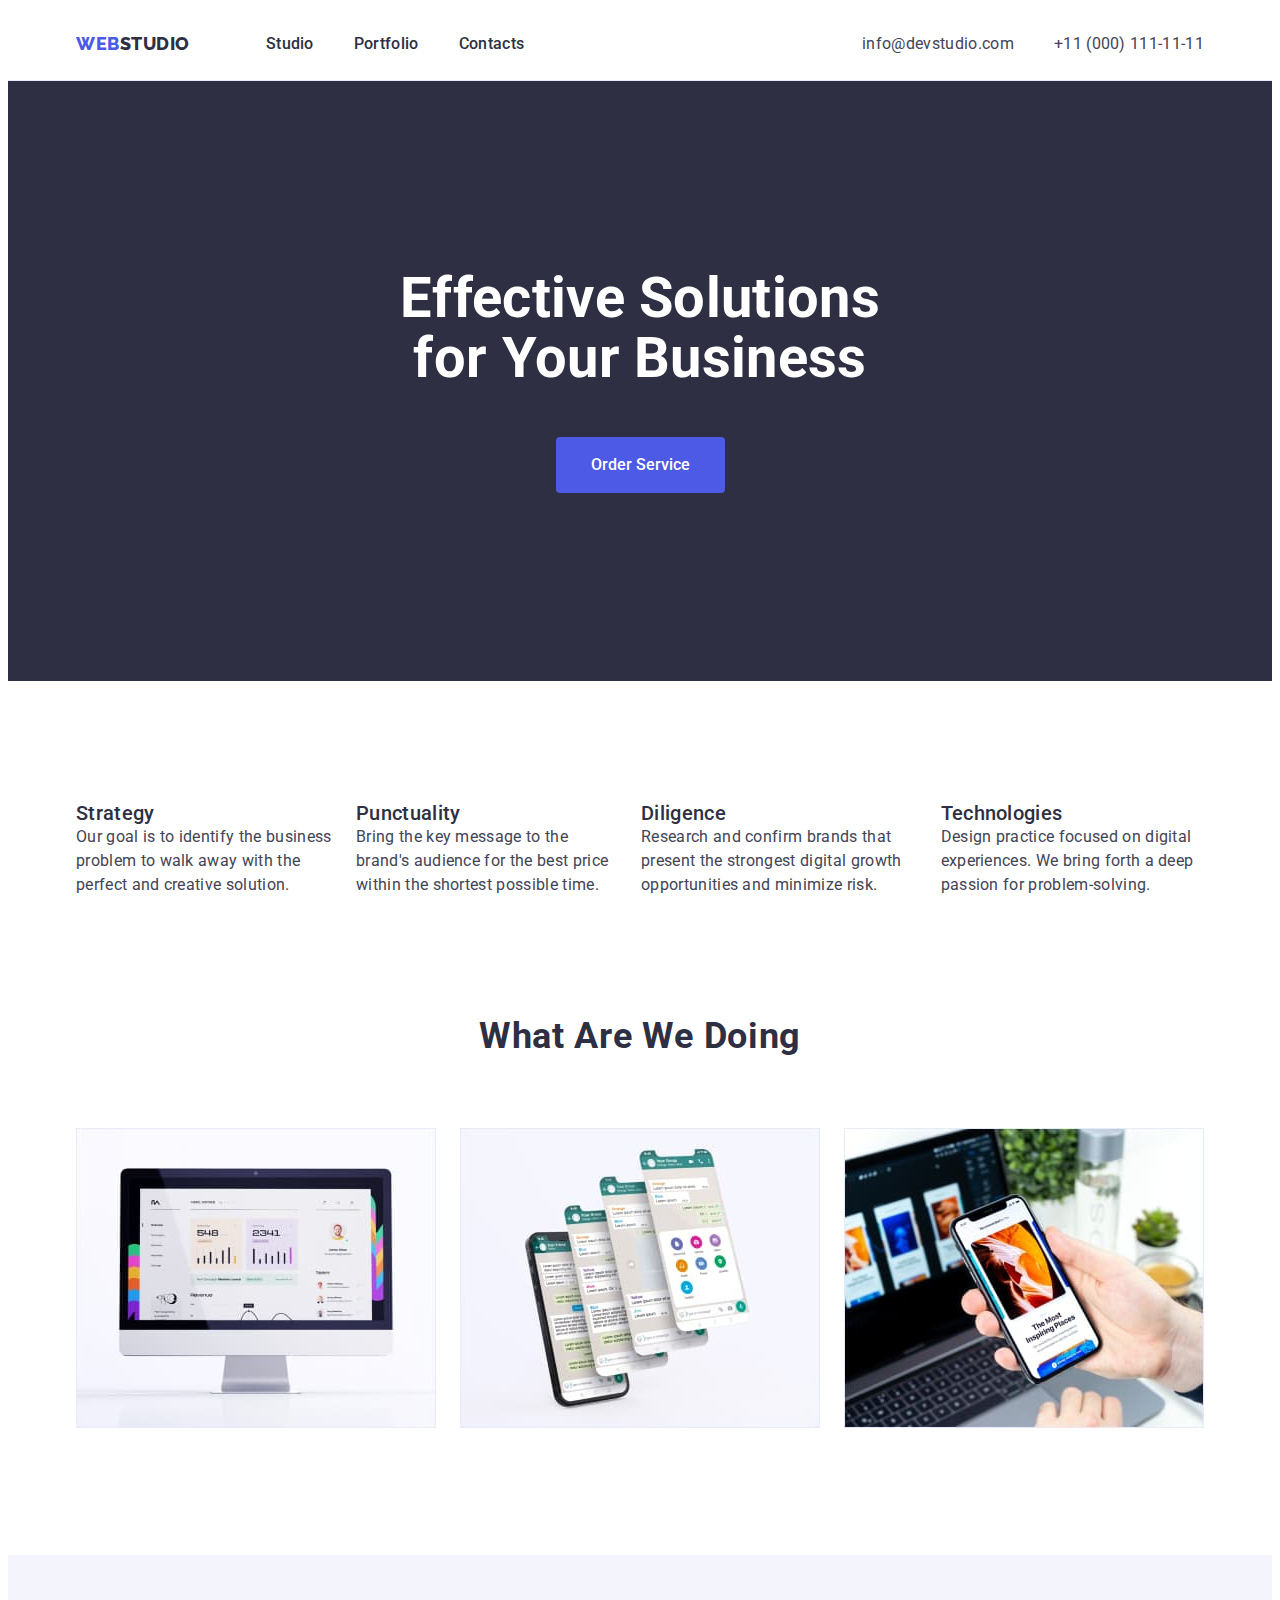
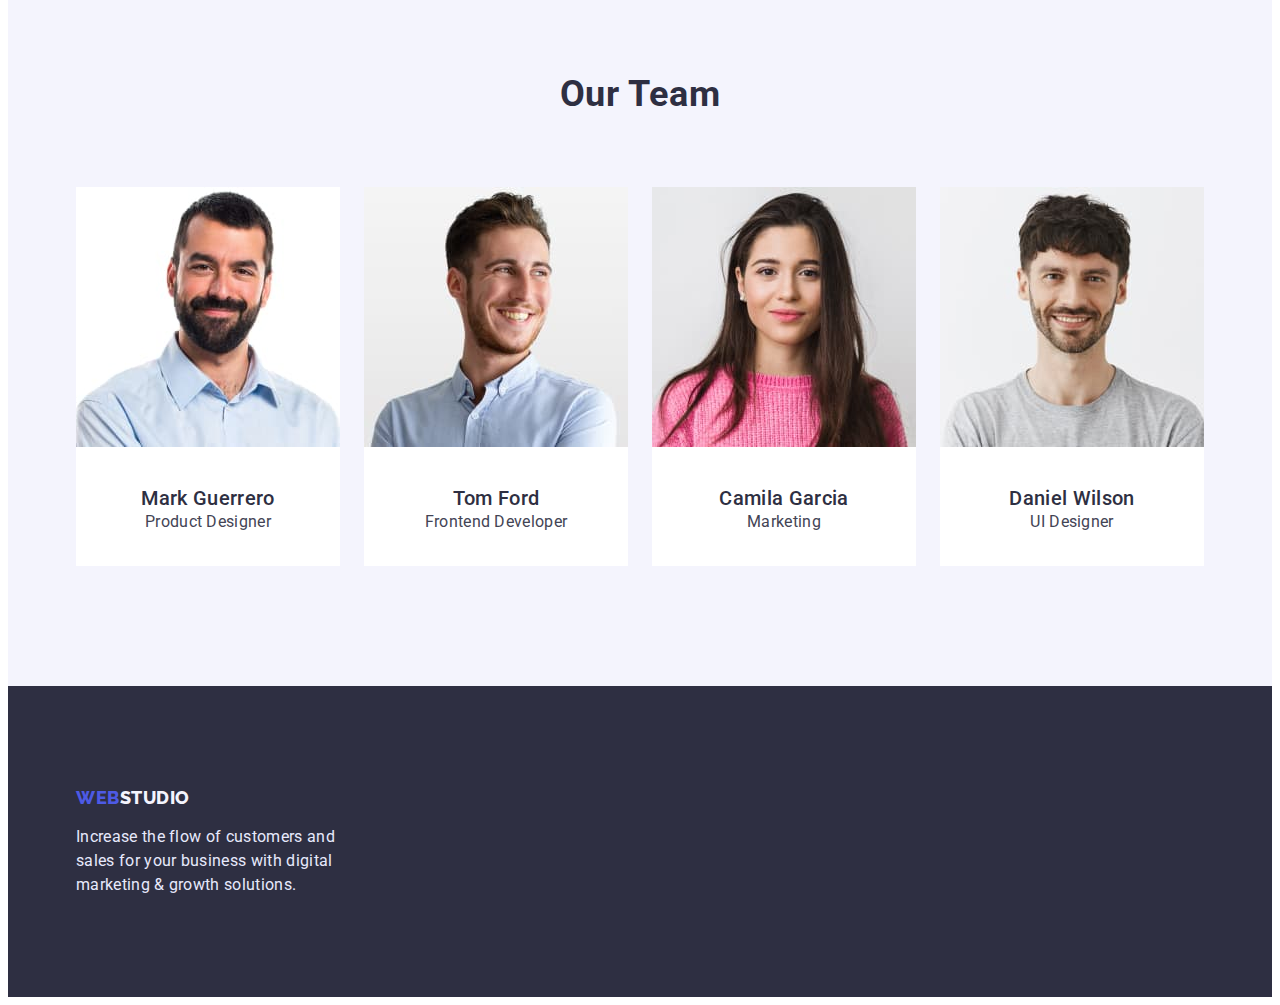
==== index.html @ e2742301 "update" ====
<!DOCTYPE html>
<html lang="en">

<head>
    <meta charset="UTF-8">
    <meta http-equiv="X-UA-Compatible" content="IE=edge">
    <meta name="viewport" content="width=device-width, initial-scale=1.0">
    <title>WebStudio</title>

    <link rel="preconnect" href="https://fonts.googleapis.com">
    <link rel="preconnect" href="https://fonts.gstatic.com" crossorigin>
    <link href="https://fonts.googleapis.com/css2?family=Raleway:wght@800&family=Roboto:wght@400;500;700;900&display=swap"
        rel="stylesheet">

    <link rel="stylesheet" href="https://cdnjs.cloudflare.com/ajax/libs/modern-normalize/1.1.0/modern-normalize.min.css"
        integrity="sha512-wpPYUAdjBVSE4KJnH1VR1HeZfpl1ub8YT/NKx4PuQ5NmX2tKuGu6U/JRp5y+Y8XG2tV+wKQpNHVUX03MfMFn9Q=="
        crossorigin="anonymous" referrerpolicy="no-referrer" />
    <link rel="stylesheet" href="./css/styles.css">

</head>

<body>
    <header class="header">
        <div class="container header-container">
            <nav class="header-navigation">
                <a class="header-logo" href="./index.html"><span class="accent">Web</span>Studio</a>
                <ul class="header-list">
                    <li class="header-item"><a href="./index.html" class="header-link">Studio</a></li>
                    <li class="header-item"><a href="./portfolio.html" class="header-link">Portfolio</a></li>
                    <li class="header-item"><a href="#Contacts" class="header-link">Contacts</a></li>
                </ul>
            </nav>

            <address class="header-address">
                <ul class="header-address-list">
                    <li class="header-address-item"><a href="mailto:info@devstudio.com" class="header-address-link">info@devstudio.com</a></li>
                    <li class="header-address-item"><a href="tel:+110001111111" class="header-address-link">+11 (000) 111-11-11</a></li>
                </ul>
            </address>
        </div>
    </header>

    <main class="main-page">
        <section class="banner">
            <div class="wrapper container">
                <h1 class="banner-title">
                    Effective Solutions
                    for Your Business
                </h1>
                <button class="banner-btn" type="button">Order Service</button>
            </div>
        </section>

        <section class="main-qualities section">
            <div class="container container-qualities">
                <h2 class="visually-hidden">Our qualities</h2>
                <ul class="main-list">
                    <li class="main-item">
                        <h3 class="main-subtitle">Strategy</h3>
                        <p class="main-text">
                            Our goal is to identify the business problem to walk away with the perfect and creative
                            solution.
                        </p>
                    </li>
                    <li>
                        <h3 class="main-subtitle">Punctuality</h3>
                        <p class="main-text">
                            Bring the key message to the brand's audience for the best price within the shortest
                            possible time.
                        </p>
                    </li>
                    <li>
                        <h3 class="main-subtitle">Diligence</h3>
                        <p class="main-text">
                            Research and confirm brands that present the strongest digital growth opportunities and
                            minimize risk.
                        </p>
                    </li>
                    <li>
                        <h3 class="main-subtitle">Technologies</h3>
                        <p class="main-text">
                            Design practice focused on digital experiences. We bring forth a deep passion for
                            problem-solving.
                        </p>
                    </li>
                </ul>
            </div>
        </section>

        <section class="main-job section">
            <div class="container container-title">
                <h2 class="main-title job-title">What are we doing</h2>
                <ul class="main-job-list">
                    <li class="main-job-item"><img src="./images/display.jpg" alt="display_1" width="360"></li>
                    <li class="main-job-item"><img src="./images/application.jpg" alt="application_1" width="360"></li>
                    <li class="main-job-item"><img src="./images/gadget.jpg" alt="gadget_1" width="360"></li>
                </ul>
            </div>
        </section>

        <section class="main-team section">
            <div class="container container-main-team">
                <h2 class="main-title main-title-team">Our Team</h2>
                <ul class="main-team-list">
                    <li class="main-team-item">
                        <img src="./images/mark.jpg" alt="Mark_guerrero" width="264">
                        <div class="team-card">
                            <h3 class="main-subtitle">Mark Guerrero</h3>
                            <p class="main-text">Product Designer</p>
                        </div>
                    </li>
                    <li class="main-team-item">
                        <img src="./images/tom.jpg" alt="Tom_ford" width="264">
                        <div class="team-card">
                            <h3 class="main-subtitle">Tom Ford</h3>
                            <p class="main-text">Frontend Developer</p>
                        </div>
                    </li>
                    <li class="main-team-item">
                        <img src="./images/camila.jpg" alt="Camila_garcia" width="264">
                        <div class="team-card">
                            <h3 class="main-subtitle">Camila Garcia</h3>
                            <p class="main-text">Marketing</p>
                        </div>
                    </li>
                    <li class="main-team-item">
                        <img src="./images/daniel.jpg" alt="Daniel_wilson" width="264">
                        <div class="team-card">
                            <h3 class="main-subtitle">Daniel Wilson</h3>
                            <p class="main-text">UI Designer</p>
                        </div>
                    </li>
                </ul>
            </div>
        </section>
    </main>

    <footer class="footer">
        <div class="container container-footer">
            <a class="footer-logo" href="./index.html"><span class="accent">Web</span>Studio</a>
            <p class="footer-text">
                Increase the flow of customers and sales for your business with digital marketing & growth solutions.
            </p>
        </div>
    </footer>
</body>

</html>
---- css/styles.css ----
html,

:root {
    --main-title-color: #2E2F42;
    --main-text-color: #434455;
    --main-team-color: #F4F4FD;
    --logo-color: #4D5AE5;
    --banner-title-color: #FFFFFF;
    --banner-background-color: #2E2F42;
    --banner-btn-color: #FFFFFF;
    --footer-logo-color: #F4F4FD;
    --footer-text-color: #E7E9FC;
    --portfolio-btn-color: #4D5AE5;
    --portfolio-btn-background-color: #F4F4FD;
    --portfolio-btn-border-color: #E7E9FC;
    --hover-focus-color: #404BBF;
    --header-logo-font-family: 'Raleway', sans-serif;
    --header-logo-font-weight: 800;
    --font-weight: 500;
    --header-logo-font-size: 18px;
    --header-logo-line-height: 1.33;
    --header-logo-letter-spacing: 0.03em;
    --font-size: 16px;
    --font-size-title: 20px;
    --line-height: 1.5;
    --letter-spacing: 0.02em;
    --font-style: normal;
}

h1, 
h2,
h3,
h4,
h5,
h6, 
p {
    margin: 0;
}

ul {
    margin: 0;
    padding-left: 0;
}

*,
*::before,
*::after {
    box-sizing: border-box;
}

body {
    font-family: 'Roboto', sans-serif;
    font-size: 16px;
    line-height: 1.5;
    letter-spacing: 0.02em;
}

.header {
    background: var(--banner-title-color);
    border-bottom: 1px solid var(--footer-text-color);
}

.container {
    width: 1158px;
    margin-left: auto;
    margin-right: auto;
    padding: 0 15px;

}

.header-container {
    display: flex;
    padding-top: 24px;
    padding-bottom: 24px;
}

.header-navigation {
    display: flex;
    align-items: center;
}

.header-logo {
    font-family: var(--header-logo-font-family);
    font-weight: var(--header-logo-font-weight);
    font-size: var(--header-logo-font-size);
    line-height: var(--header-logo-line-height);
    letter-spacing: var(--header-logo-letter-spacing);
    color: var(--main-title-color);
    text-decoration: none;
    text-transform: uppercase;
    padding: 0px;
    display: flex;
   
}

.accent {
    color: var(--logo-color);
}

.header-list {
    list-style-type: none;
    display: flex;
    gap: 40px;
    margin-left: 76px;
}

.header-item {
    
}

.header-link {
    font-weight: var(--font-weight);
    font-size: var(--font-size);
    line-height: var(--line-height);
    letter-spacing: var(--letter-spacing);
    text-decoration: none;
    color: var(--main-title-color);
    
}

.header-link:hover,
.header-link:focus {
    color: var(--hover-focus-color);
}


.header-address {
    font-size: var(--font-size);
    line-height: var(--line-height);
    letter-spacing: var(--letter-spacing);
    margin-left: auto;


}

.header-address-list {
    display: flex;
    gap: 40px;
    
}

.header-address-item {
    list-style-type: none;
    
}

.header-address-link {
    font-weight: 400;
    font-style: var(--font-style);
    font-size: var(--font-size);
    line-height: 24px;
    text-decoration: none;
    color: var(--main-text-color);
    
}

.header-address-link:hover,
.header-address-link:focus {
    color: var(--hover-focus-color);
}

.banner {
    background: var(--banner-background-color);
    text-align: center;
    padding-top: 188px;
    padding-bottom: 188px
}

.section{
    padding-top: 120px;
    
}

.wrapper {
    
}

.banner-title {
    font-size: 56px;
    line-height: 1.07;
    color: var(--banner-title-color);
    width: 494px;
    margin: 0 auto;
    padding-bottom: 48px;
}

.banner-btn {
    font-family: 'Roboto';
    font-weight: var(--font-weight);
    font-size: var(--font-size);
    line-height: var(--line-height);
    width: 169px;
    height: 56px;
    left: 636px;
    top: 428px;
    background: var(--logo-color);
    border-radius: 4px;
    border-width: 0;
    color: var(--banner-btn-color);
    display: block;
    justify-content: center;
    margin: auto;
    
}

.banner-btn:hover,
.banner-btn:focus {
    background: var(--hover-focus-color);
}

.main-page {

}

.visually-hidden {
    position: absolute;
    white-space: nowrap;
    width: 1px;
    height: 1px;
    overflow: hidden;
    border: 0;
    padding: 0;
    clip: rect(0 0 0 0);
    clip-path: inset(50%);
    margin: -1px;
}
.main-qualities {
    padding-top: 120px;
}

.container-qualities {
    display: flex;

    
}

.main-title {
    font-weight: 700;
    font-size: 36px;
    line-height: 1.1;
    text-align: center;
    letter-spacing: var(--letter-spacing);
    text-transform: capitalize;
    color: var(--banner-background-color);
}

.main-list {
    list-style-type: none;
    display: flex;
    justify-content: space-around;
    gap: 24px;
}

.main-item {

}

.main-subtitle {
    font-weight: 500;
    font-size: var(--font-size-title);
    line-height: 1.2;
    color: var(--main-title-color);
}

.main-text {
    line-height: var(--line-height);
    font-size: var(--font-size);
    letter-spacing: var(--letter-spacing);
    color: var(--main-text-color);
}

.main-job {

}

.container-title {
    display: flex;
    flex-direction: column;
}

.job-title {
    justify-content: center;

    
}

.main-job-list {
    list-style-type: none;
    display: flex;
    gap: 24px;
    padding-bottom: 120px;
    padding-top: 72px;
}

.main-job-item {

}

.main-team {
    background: var(--main-team-color);
}

.container-main-team
{
    display: flex;
    flex-direction: column;
}

.main-title-team {

    padding-bottom: 72px;
}

.main-team-list {
    list-style-type: none;
    display: flex;
    gap: 24px;
}


.main-team-item {
    background-color: var(--banner-title-color);
    margin-bottom: 120px;
}

.team-card {
    
    text-align: center;
    padding-top: 32px;
    padding-bottom: 32px;
}

.footer {
    background: var(--main-title-color);
    
}

.container-footer {
    padding-top: 100px;
    padding-bottom: 100px;
    
}

.footer-logo {
    font-family: var(--header-logo-font-family);
    font-weight: var(--header-logo-font-weight);
    font-size: var(--header-logo-font-size);
    line-height: var(--header-logo-line-height);
    letter-spacing: var(--header-logo-letter-spacing);
    color: var(--footer-logo-color);
    text-decoration: none;
    text-transform: uppercase;
   
}

.footer-text {
    color: var(--footer-text-color);
    margin-top: 14px;
    width: 264px;
    
}

.portfolio {

}

.portfolio-page {
    padding-top: 96px;
    padding-bottom: 120px;
}

.container-portfolio {
    
    
    
}

.portfolio-list {  
    list-style-type: none;
    display: flex;
    gap: 24px;
    justify-content: center;
    margin-bottom: 72px;
}

.portfolio-item {
    
}

.portfolio-btn {
    font-weight: 500;
    font-size: var(--font-size);
    line-height: var(--line-height);
    background: var(--portfolio-btn-background-color);
    border: 1px solid var(--portfolio-btn-border-color);
    border-radius: 4px;
    color: var(--portfolio-btn-color);
    letter-spacing: 0.04em;
    padding: 12px 24px;
}

.portfolio-btn:hover {
    background: var(--hover-focus-color);
    color: var(--banner-title-color);
    flex: none;
    cursor: pointer;
}



.projects-list {
    list-style-type: none;
    display: flex;
    gap: 24px;
    flex-wrap: wrap;
    margin-left: 0px;
    margin-right: 0px;
    
    
}

.project-item {
    color: var(--banner-title-color);
    flex-direction: column;
    display: flex;
}

.project-link {
    text-decoration: none;
    
}

.project-img {
    max-width: 100%;
    height: auto;
    display: block;
}

.projects-card {
    padding-top: 32px;
    padding-left: 16px;
    padding-bottom: 32px;
    background-color: var(--banner-title-color);
    border-left: 1px solid #E7E9FC;
    border-right: 1px solid #E7E9FC;
    border-bottom: 1px solid #E7E9FC;
}

.projects-subtitle {
    font-weight: 500;
    font-size: 20px;
    line-height: 1.2;
    letter-spacing: var(--letter-spacing);
    color: var(--main-title-color);
}

.projects-text {
    font-weight: 400;
    font-size: var(--font-size);
    line-height: var(--line-height);
    letter-spacing: var(--letter-spacing);
    color: var(--main-text-color);
    padding-top: 8px;
}
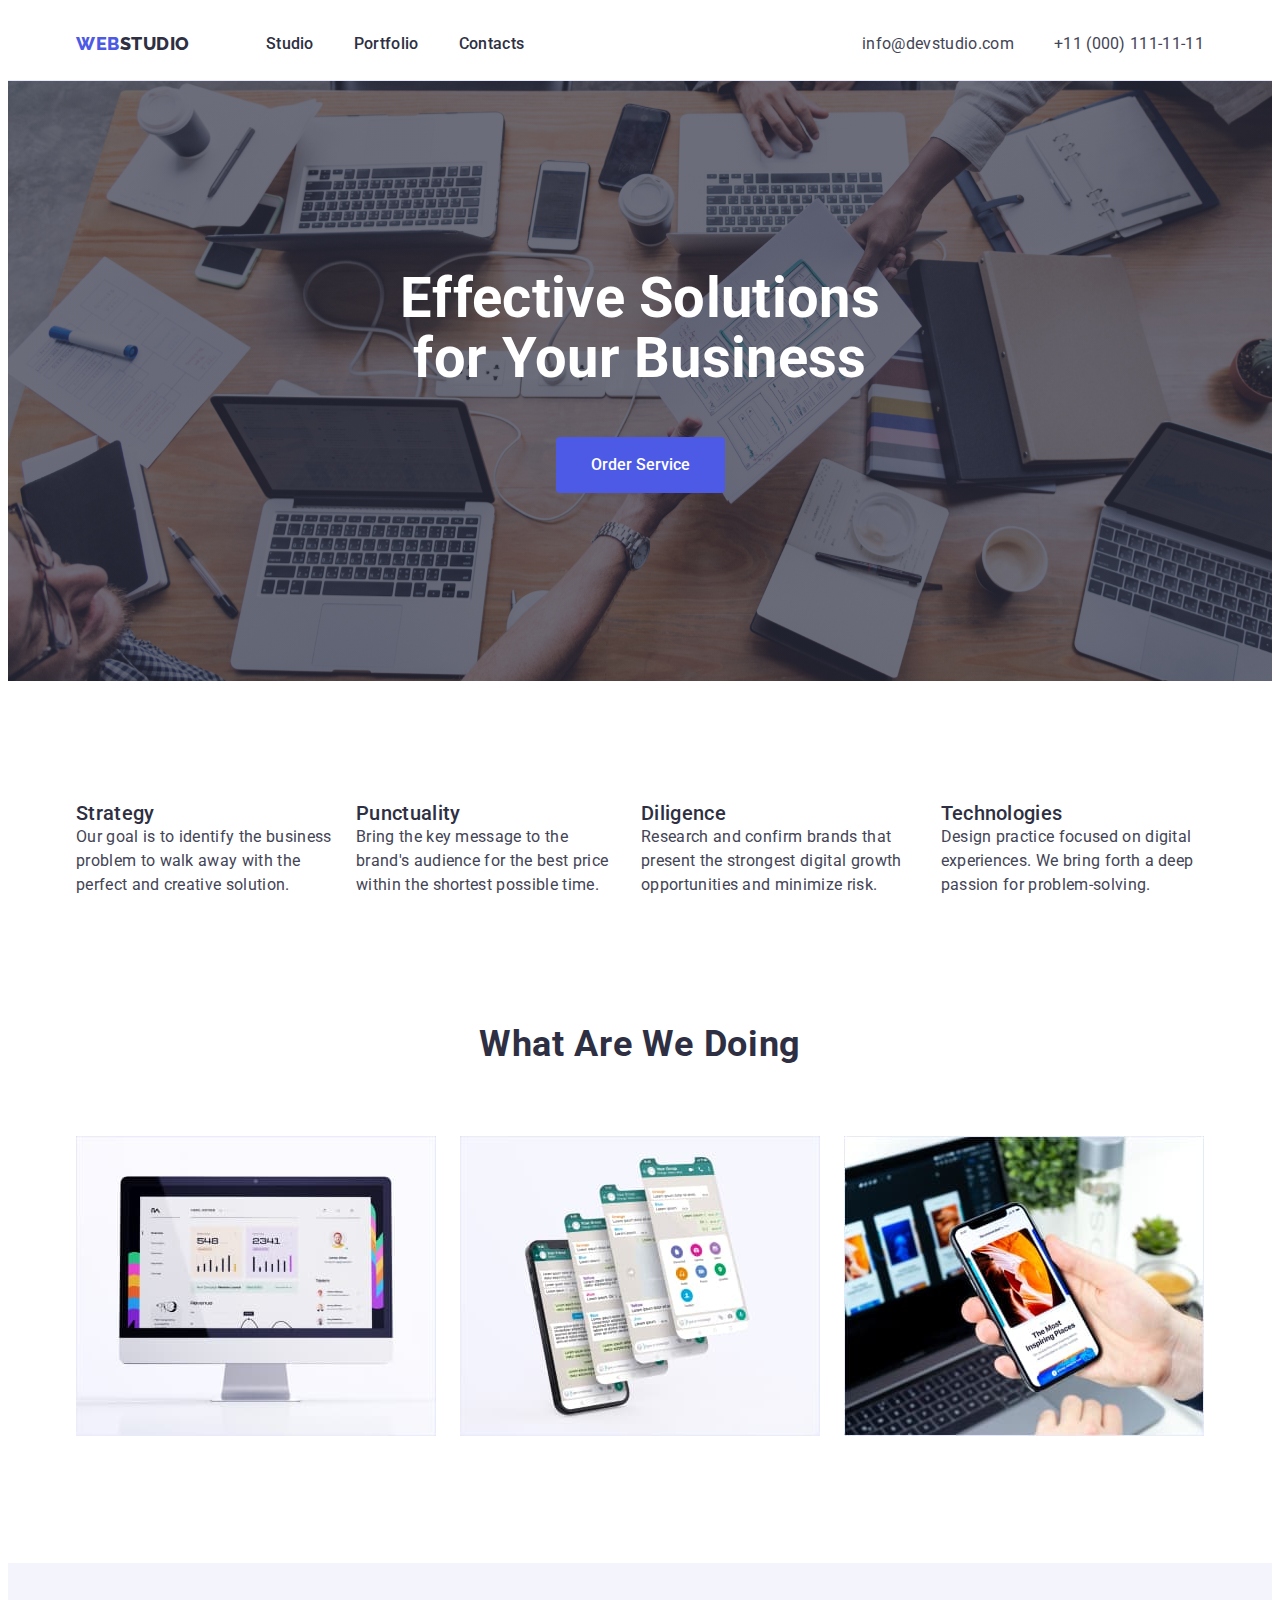
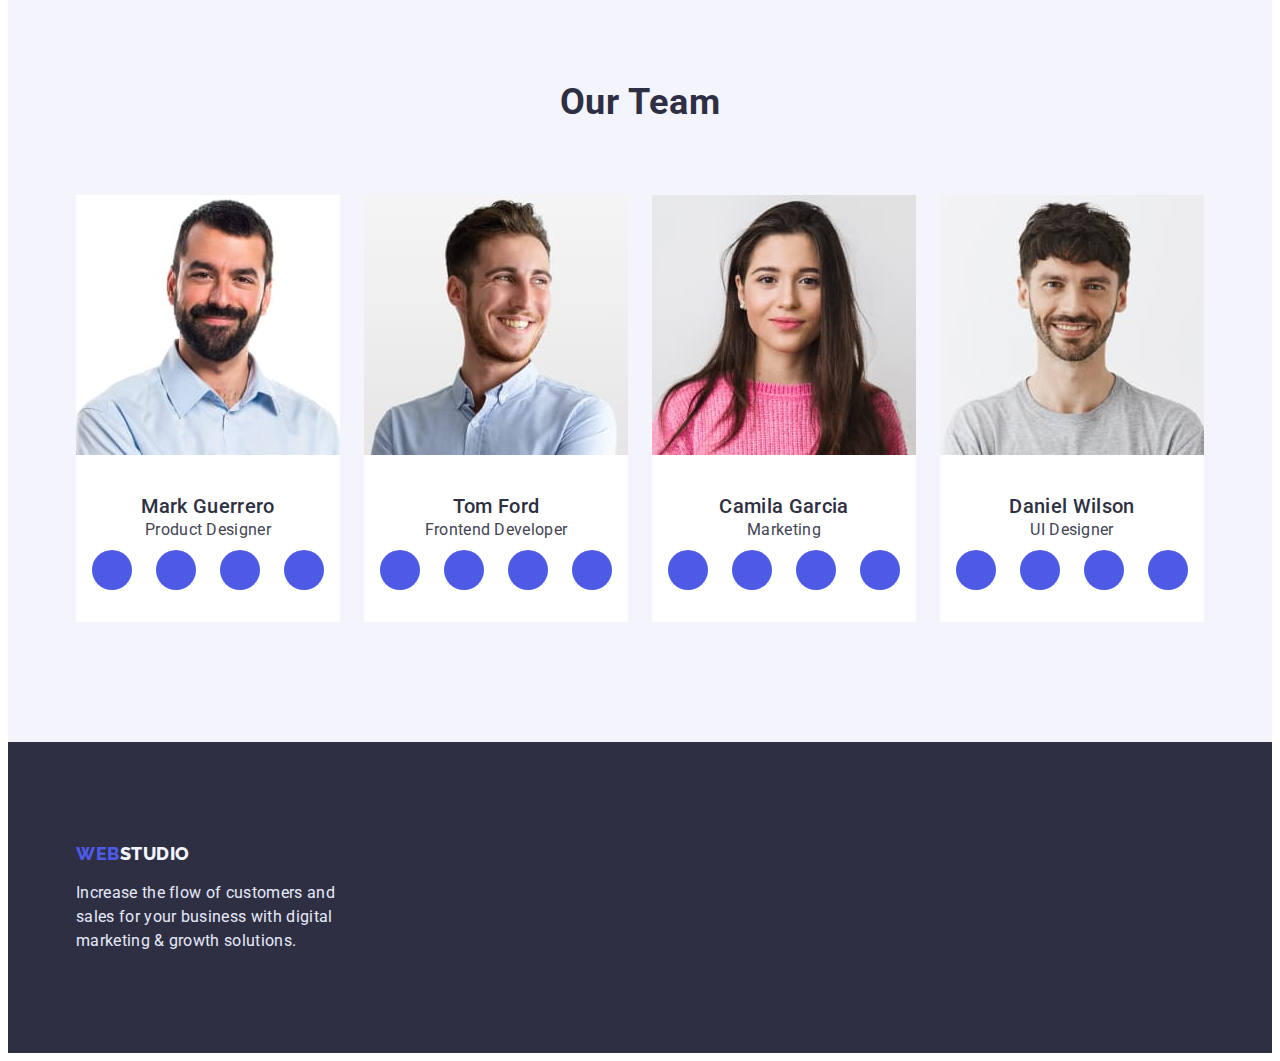
==== commit a6e394ad: "update" ====
--- a/index.html
+++ b/index.html
@@ -107,6 +107,32 @@
                         <div class="team-card">
                             <h3 class="main-subtitle">Mark Guerrero</h3>
                             <p class="main-text">Product Designer</p>
+                            <ul class="team-soc-list list">
+                                <li class="team-soc-item">
+                                    <a href="" class="team-soc-link">
+                                        <svg class="team-soc-icon" width="16" height="16">
+                                            <use href="../goit-markup-hw-04/images/instagram 2.svg#icon-instagram-2"></use>
+                                        </svg>
+                                    </a></li>
+                                <li class="team-soc-item">
+                                    <a href="" class="team-soc-link">
+                                        <svg class="team-soc-icon" width="16" height="16">
+                                            <use href="../goit-markup-hw-04/images/twitter 1.svg"></use>
+                                        </svg>
+                                    </a></li>
+                                <li class="team-soc-item">
+                                    <a href="" class="team-soc-link">
+                                        <svg class="team-soc-icon" width="16" height="16">
+                                            <use href="../goit-markup-hw-04/images/facebook 1.svg"></use>
+                                        </svg>
+                                    </a></li>
+                                <li class="team-soc-item">
+                                    <a href="" class="team-soc-link">
+                                        <svg class="team-soc-icon" width="16" height="16">
+                                            <use href="../goit-markup-hw-04/images/linkedin 1.svg"></use>
+                                        </svg>
+                                    </a></li>
+                            </ul>
                         </div>
                     </li>
                     <li class="main-team-item">
@@ -114,6 +140,32 @@
                         <div class="team-card">
                             <h3 class="main-subtitle">Tom Ford</h3>
                             <p class="main-text">Frontend Developer</p>
+                            <ul class="team-soc-list list">
+                                <li class="team-soc-item">
+                                    <a href="" class="team-soc-link">
+                                        <svg>
+                                            <use href="../goit-markup-hw-04/images/instagram 2.svg#icon-instagram-2"></use>
+                                        </svg>
+                                    </a></li>
+                                <li class="team-soc-item">
+                                    <a href="" class="team-soc-link">
+                                        <svg>
+                                            <use href="../goit-markup-hw-04/images/twitter 1.svg"></use>
+                                        </svg>
+                                    </a></li>
+                                <li class="team-soc-item">
+                                    <a href="" class="team-soc-link">
+                                        <svg>
+                                            <use href="../goit-markup-hw-04/images/facebook 1.svg"></use>
+                                        </svg>
+                                    </a></li>
+                                <li class="team-soc-item">
+                                    <a href="" class="team-soc-link">
+                                        <svg>
+                                            <use href="../goit-markup-hw-04/images/linkedin 1.svg"></use>
+                                        </svg>
+                                    </a></li>
+                            </ul>
                         </div>
                     </li>
                     <li class="main-team-item">
@@ -121,6 +173,32 @@
                         <div class="team-card">
                             <h3 class="main-subtitle">Camila Garcia</h3>
                             <p class="main-text">Marketing</p>
+                            <ul class="team-soc-list list">
+                                <li class="team-soc-item">
+                                    <a href="" class="team-soc-link">
+                                        <svg>
+                                            <use href="../goit-markup-hw-04/images/instagram 2.svg#icon-instagram-2"></use>
+                                        </svg>
+                                    </a></li>
+                                <li class="team-soc-item">
+                                    <a href="" class="team-soc-link">
+                                        <svg>
+                                            <use href="../goit-markup-hw-04/images/twitter 1.svg"></use>
+                                        </svg>
+                                    </a></li>
+                                <li class="team-soc-item">
+                                    <a href="" class="team-soc-link">
+                                        <svg>
+                                            <use href="../goit-markup-hw-04/images/facebook 1.svg"></use>
+                                        </svg>
+                                    </a></li>
+                                <li class="team-soc-item">
+                                    <a href="" class="team-soc-link">
+                                        <svg>
+                                            <use href="../goit-markup-hw-04/images/linkedin 1.svg"></use>
+                                        </svg>
+                                    </a></li>
+                            </ul>
                         </div>
                     </li>
                     <li class="main-team-item">
@@ -128,6 +206,32 @@
                         <div class="team-card">
                             <h3 class="main-subtitle">Daniel Wilson</h3>
                             <p class="main-text">UI Designer</p>
+                            <ul class="team-soc-list list">
+                                <li class="team-soc-item">
+                                    <a href="" class="team-soc-link">
+                                        <svg>
+                                            <use href="../goit-markup-hw-04/images/instagram 2.svg#icon-instagram-2"></use>
+                                        </svg>
+                                    </a></li>
+                                <li class="team-soc-item">
+                                    <a href="" class="team-soc-link">
+                                        <svg>
+                                            <use href="../goit-markup-hw-04/images/twitter 1.svg"></use>
+                                        </svg>
+                                    </a></li>
+                                <li class="team-soc-item">
+                                    <a href="" class="team-soc-link">
+                                        <svg>
+                                            <use href="../goit-markup-hw-04/images/facebook 1.svg"></use>
+                                        </svg>
+                                    </a></li>
+                                <li class="team-soc-item">
+                                    <a href="" class="team-soc-link">
+                                        <svg>
+                                            <use href="../goit-markup-hw-04/images/linkedin 1.svg"></use>
+                                        </svg>
+                                    </a></li>
+                            </ul>
                         </div>
                     </li>
                 </ul>
--- a/css/styles.css
+++ b/css/styles.css
@@ -25,6 +25,7 @@
     --line-height: 1.5;
     --letter-spacing: 0.02em;
     --font-style: normal;
+    --gra: linear-gradient(rgba(46, 47, 66, 0.7), rgba(46, 47, 66, 0.7));
 }
 
 h1, 
@@ -163,7 +164,8 @@
     background: var(--banner-background-color);
     text-align: center;
     padding-top: 188px;
-    padding-bottom: 188px
+    padding-bottom: 188px;
+    background-image: var(--gra), url(../images/people-office\ 1.jpg);
 }
 
 .section{
@@ -267,6 +269,29 @@
     font-size: var(--font-size);
     letter-spacing: var(--letter-spacing);
     color: var(--main-text-color);
+    margin-bottom: 8px;
+}
+
+.team-soc-list {
+    display: flex;
+    justify-content: center;
+    gap: 24px;
+    list-style-type: none;
+}
+
+.team-soc-item {
+    width: 40px;
+    height: 40px;
+}
+
+.team-soc-link {
+    width: 100%;
+    height: 100%;
+    background: #4D5AE5;
+    display: flex;
+    align-items: center;
+    justify-content: center;
+    border-radius: 50%;
 }
 
 .main-job {
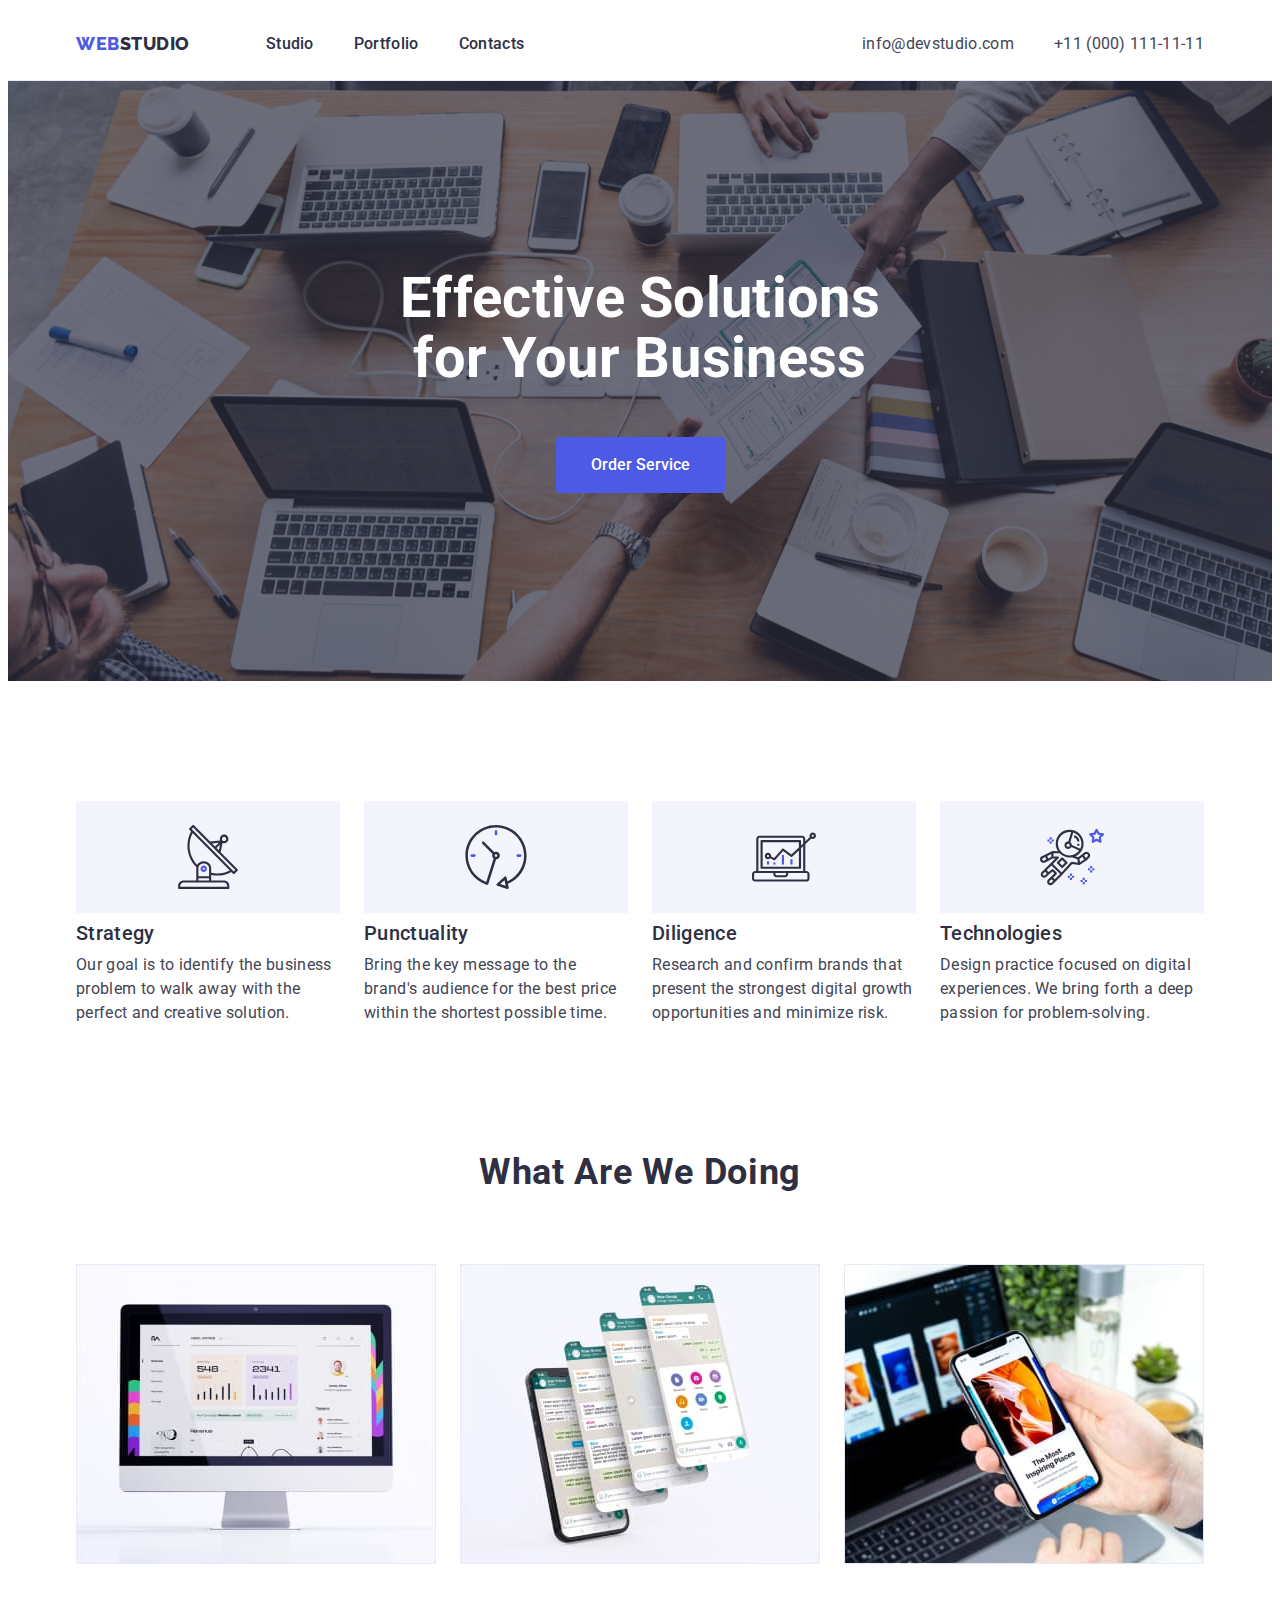
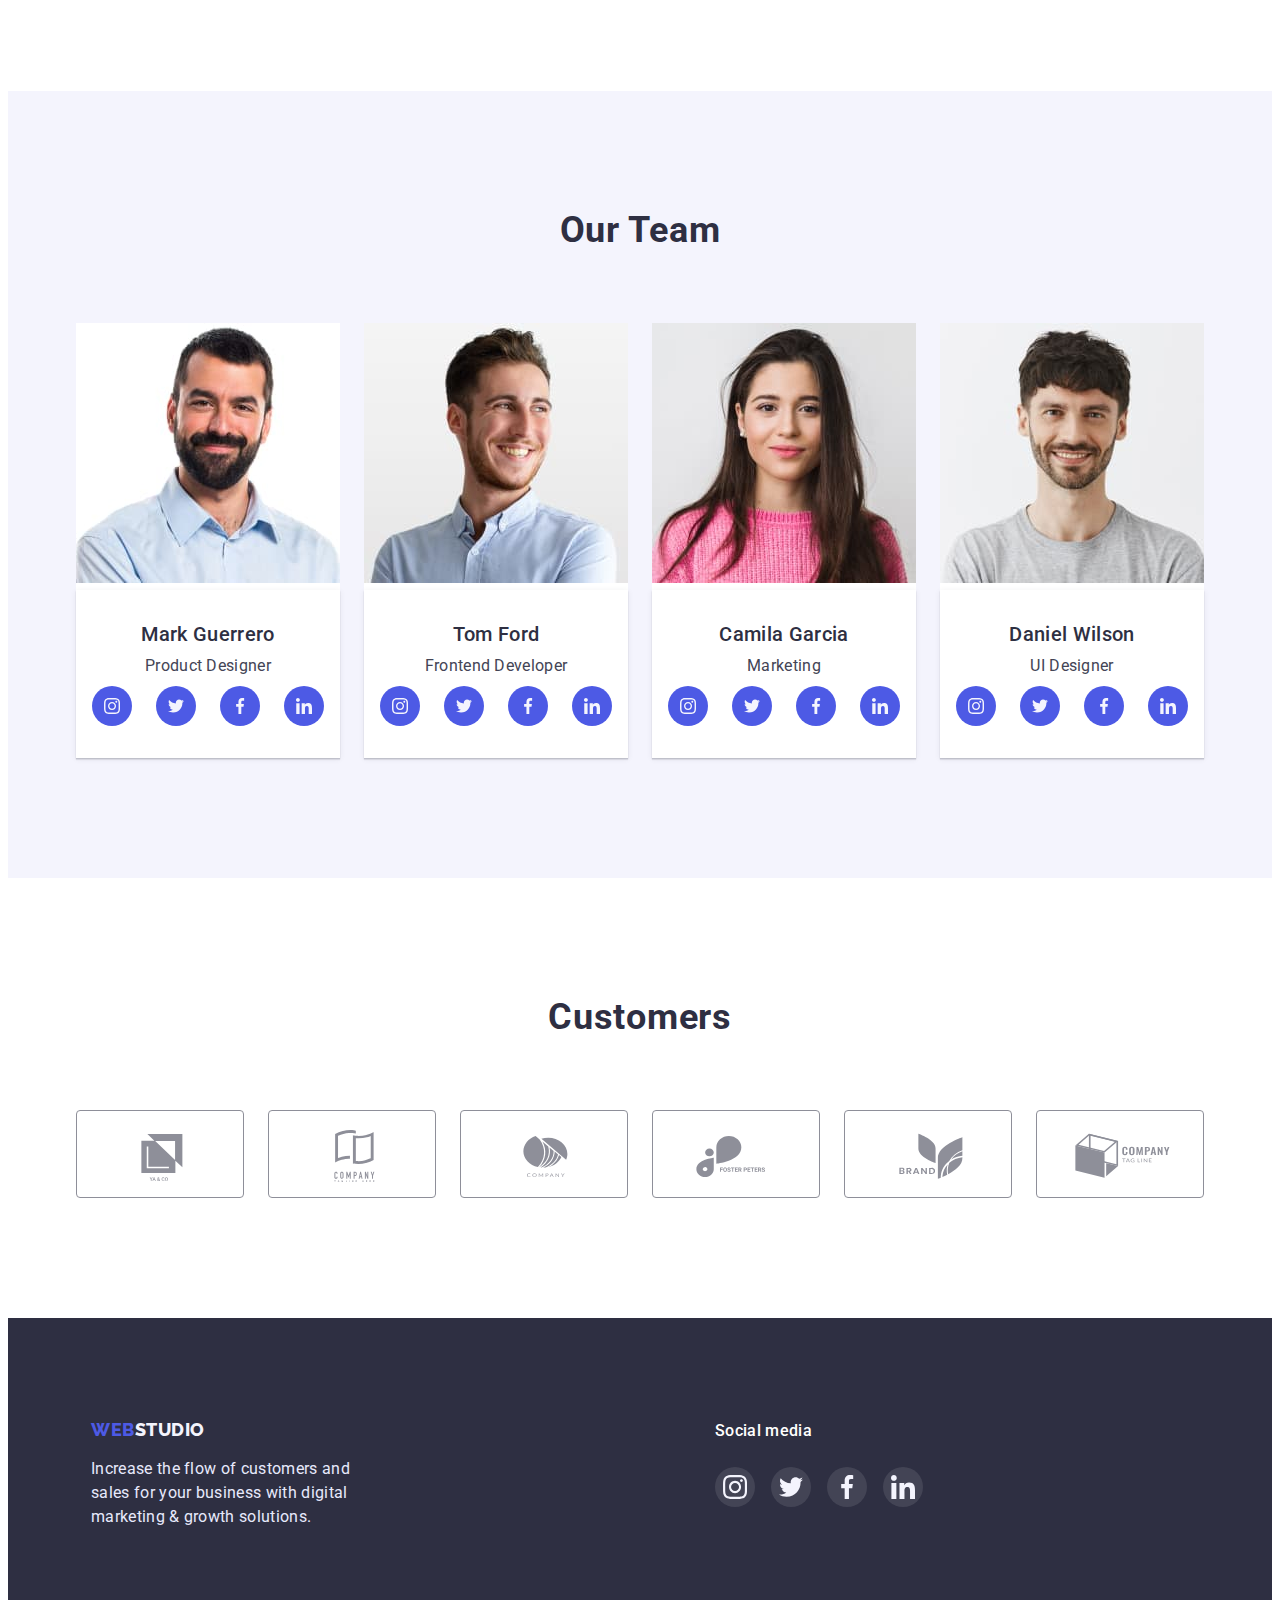
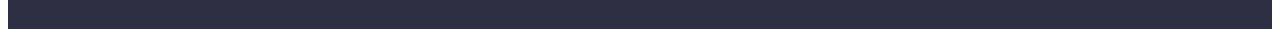
==== commit 12017c5e: "update" ====
--- a/index.html
+++ b/index.html
@@ -16,7 +16,7 @@
         integrity="sha512-wpPYUAdjBVSE4KJnH1VR1HeZfpl1ub8YT/NKx4PuQ5NmX2tKuGu6U/JRp5y+Y8XG2tV+wKQpNHVUX03MfMFn9Q=="
         crossorigin="anonymous" referrerpolicy="no-referrer" />
     <link rel="stylesheet" href="./css/styles.css">
-
+    
 </head>
 
 <body>
@@ -56,6 +56,22 @@
                 <h2 class="visually-hidden">Our qualities</h2>
                 <ul class="main-list">
                     <li class="main-item">
+                        <ul class="qualities-img-list">
+                            <li class="qualities-img-item">
+                                <svg class="qualities-img-icon" width="64" height="64">
+                                    <use xlink:href="#icon-antenna">                                          
+                                        <symbol id="icon-antenna" viewBox="0 0 32 32">
+                                            <path fill="#2e2f42" style="fill: var(--color1, #2e2f42)"
+                                                d="M30.773 22.098l-8.443-8.505 0.937-4.615c0.242 0.094 0.499 0.143 0.759 0.145h0.006c0.008 0 0.017 0 0.026 0 1.192 0 2.159-0.967 2.159-2.159s-0.967-2.159-2.159-2.159c-1.192 0-2.159 0.967-2.159 2.159 0 0.26 0.046 0.508 0.13 0.739l-0.005-0.015-4.96 0.605-8.091-8.133c-0.096-0.098-0.229-0.159-0.376-0.16h-0c-0.14 0.001-0.274 0.057-0.373 0.155l-1.513 1.504c-0.097 0.097-0.156 0.23-0.156 0.377s0.060 0.281 0.156 0.377v0l0.814 0.825c-1.143 2.062-1.816 4.522-1.816 7.139 0 4.106 1.656 7.825 4.336 10.526l-0.001-0.001c0.042 0.041 0.091 0.073 0.146 0.098-0.032 0.164-0.051 0.353-0.052 0.546v6.188h-6.4c-1.472 0.001-2.666 1.194-2.667 2.666v1.067c0 0.295 0.239 0.533 0.534 0.533h24.534c0.294 0 0.534-0.239 0.534-0.534v-1.067c-0.002-1.472-1.195-2.665-2.667-2.666h-6.4v-2.742c1.003 0.21 2.024 0.317 3.049 0.32 2.58-0.003 5.005-0.663 7.117-1.822l-0.077 0.039 0.819 0.823c0.099 0.101 0.235 0.159 0.377 0.16 0.14-0.001 0.274-0.056 0.373-0.155l1.512-1.505c0.096-0.097 0.156-0.23 0.156-0.377s-0.060-0.28-0.156-0.377v0zM23.28 6.233c0.193-0.192 0.458-0.31 0.752-0.31 0.589 0 1.067 0.478 1.067 1.066s-0.477 1.066-1.067 1.066c-0 0-0 0-0 0h-0.003c-0.587-0.003-1.061-0.479-1.061-1.066 0-0.296 0.12-0.563 0.315-0.756l0-0h-0.002zM22.024 9.738l-0.599 2.945-1.175-1.182 1.774-1.764zM21.419 8.836l-1.92 1.909-1.485-1.493 3.405-0.415zM24.004 28.8c0.884 0 1.6 0.716 1.6 1.6v0 0.534h-23.466v-0.534c0-0.884 0.716-1.6 1.6-1.6h20.267zM16.538 26.666v1.067h-5.334v-1.067h5.334zM11.204 25.6v-4.053c0-1.294 1.197-2.346 2.666-2.346s2.667 1.053 2.667 2.346v4.053h-5.334zM17.604 23.904v-2.357c0-1.882-1.675-3.413-3.733-3.413-0.018-0-0.038-0-0.059-0-1.353 0-2.54 0.707-3.213 1.771l-0.009 0.016c-2.36-2.482-3.811-5.846-3.811-9.549 0-2.314 0.567-4.496 1.569-6.414l-0.036 0.077 18.602 18.709c-1.823 0.947-3.98 1.502-6.266 1.502-1.079 0-2.128-0.124-3.136-0.357l0.093 0.018zM28.893 23.221l-21.057-21.18 0.755-0.752 7.935 7.98c0.003 0 0.006 0.007 0.009 0.009l13.114 13.191-0.757 0.752z">
+                                            </path>
+                                            <path fill="#4d5ae5" style="fill: var(--color2, #4d5ae5)"
+                                                d="M13.876 20.267h-0.005c-0.001 0-0.002 0-0.002 0-0.884 0-1.6 0.716-1.6 1.6s0.715 1.599 1.597 1.6h0.005c0.001 0 0.002 0 0.002 0 0.884 0 1.6-0.716 1.6-1.6s-0.715-1.599-1.597-1.6h-0zM14.249 22.245c-0.096 0.096-0.229 0.155-0.376 0.155-0.295 0-0.534-0.239-0.534-0.534 0-0.001 0-0.001 0-0.002v0c0.002-0.292 0.238-0.529 0.53-0.53h0c0.293 0.002 0.531 0.24 0.531 0.534 0 0.148-0.060 0.281-0.157 0.378l-0 0h0.005z">
+                                            </path>
+                                        </symbol>
+                                    </use>
+                                </svg>
+                            </li>
+                        </ul>
                         <h3 class="main-subtitle">Strategy</h3>
                         <p class="main-text">
                             Our goal is to identify the business problem to walk away with the perfect and creative
@@ -63,25 +79,82 @@
                         </p>
                     </li>
                     <li>
+                        <ul class="qualities-img-list">
+                            <li class="qualities-img-item">
+                                <svg class="qualities-img-icon" width="64" height="64">
+                                    <use href="#icon-clock">
+                                        <symbol id="icon-clock" viewBox="0 0 32 32">
+                                            <path fill="#2e2f42" style="fill: var(--color1, #2e2f42)"
+                                                d="M31.297 15.301c-0.002-8.452-6.855-15.303-15.308-15.301s-15.303 6.855-15.301 15.308c0.002 6.788 4.422 12.543 10.541 14.545l0.108 0.031c0.060 0.019 0.123 0.029 0.187 0.029 0.121 0 0.239-0.032 0.342-0.093 0.135-0.080 0.236-0.207 0.284-0.357l3.865-12.25c1.054-0.004 1.906-0.859 1.906-1.913 0-1.057-0.856-1.913-1.913-1.913-0.303 0-0.59 0.070-0.844 0.196l0.011-0.005-5.106-5.107c-0.115-0.115-0.275-0.187-0.451-0.187-0.352 0-0.638 0.285-0.638 0.638 0 0.176 0.071 0.336 0.187 0.451v0l5.104 5.109c-0.121 0.241-0.191 0.525-0.191 0.826 0 0.601 0.283 1.137 0.723 1.48l0.004 0.003-3.683 11.673c-7.278-2.681-11.005-10.754-8.323-18.032 2.681-7.277 10.755-11.005 18.032-8.323s11.004 10.755 8.323 18.032c-1.345 3.581-4.004 6.406-7.374 7.938l-0.088 0.036-0.398-1.875c-0.063-0.291-0.318-0.505-0.624-0.505-0.163 0-0.312 0.061-0.425 0.162l0.001-0.001-3.837 3.425c-0.132 0.117-0.214 0.287-0.214 0.477 0 0.283 0.185 0.524 0.441 0.607l0.005 0.001 4.899 1.564c0.058 0.020 0.126 0.031 0.196 0.031 0.352 0 0.637-0.285 0.637-0.637 0-0.047-0.005-0.093-0.015-0.137l0.001 0.004-0.391-1.839c5.528-2.374 9.329-7.772 9.329-14.057 0-0.011 0-0.023-0-0.034v0.002zM15.992 14.664c0.352 0 0.638 0.286 0.638 0.638s-0.286 0.638-0.638 0.638v0c-0.352 0-0.638-0.286-0.638-0.638s0.286-0.638 0.638-0.638v0zM18.093 29.527l2.184-1.948 0.603 2.84-2.787-0.892z">
+                                            </path>
+                                            <path fill="#4d5ae5" style="fill: var(--color2, #4d5ae5)"
+                                                d="M15.354 3.185v1.275c0 0.352 0.285 0.638 0.637 0.638s0.638-0.285 0.638-0.638v-1.275c-0.014-0.341-0.294-0.613-0.637-0.613s-0.624 0.271-0.637 0.611l-0 0.001zM3.876 14.664c-0.352 0-0.637 0.285-0.637 0.637s0.285 0.637 0.638 0.637h1.275c0.352 0 0.638-0.285 0.638-0.637s-0.285-0.637-0.638-0.637h-1.275zM28.108 15.939c0.352 0 0.637-0.285 0.637-0.637s-0.285-0.637-0.637-0.637h-1.275c-0.341 0.014-0.613 0.294-0.613 0.637s0.271 0.624 0.611 0.637l0.001 0h1.275z">
+                                            </path>
+                                        </symbol>
+                                    </use>
+                                </svg>
+                            </li>
+                        </ul>
                         <h3 class="main-subtitle">Punctuality</h3>
                         <p class="main-text">
                             Bring the key message to the brand's audience for the best price within the shortest
                             possible time.
-                        </p>
+                        </p>                       
                     </li>
                     <li>
+                        <ul class="qualities-img-list">
+                            <li class="qualities-img-item">
+                                <svg class="qualities-img-icon" width="64" height="64">
+                                    <use href="#icon-diagram">
+                                        <symbol id="icon-diagram" viewBox="0 0 32 32">
+                                            <path fill="#4d5ae5" style="fill: var(--color2, #4d5ae5)"
+                                                d="M14.925 14.965h1.066v4.797h-1.066v-4.797zM19.19 17.097h1.066v2.665h-1.066v-2.665zM10.661 18.696h1.066v1.066h-1.066v-1.066zM7.463 18.163h1.066v1.599h-1.066v-1.599z">
+                                            </path>
+                                            <path fill="#2e2f42" style="fill: var(--color1, #2e2f42)"
+                                                d="M1.599 28.291h25.587c0 0 0 0 0 0 0.883 0 1.599-0.716 1.599-1.599v0-2.133c0-0.883-0.716-1.599-1.599-1.599-0 0-0 0-0.001 0h-0.533v-13.293l3.028-2.868c0.207 0.105 0.452 0.166 0.711 0.166 0.888 0 1.608-0.72 1.608-1.608s-0.72-1.608-1.608-1.608c-0.888 0-1.608 0.72-1.608 1.608 0 0.247 0.055 0.48 0.155 0.689l-0.004-0.010-2.282 2.163v-1.23c0-0.883-0.716-1.599-1.599-1.599v0h-21.322c-0 0-0 0-0.001 0-0.883 0-1.599 0.716-1.599 1.599 0 0 0 0 0 0.001v-0 15.991h-0.533c-0.883 0-1.599 0.716-1.599 1.599 0 0 0 0 0 0.001v-0 2.133c0 0.883 0.716 1.599 1.599 1.599v0zM30.384 4.837c0.294 0 0.533 0.239 0.533 0.533s-0.239 0.533-0.533 0.533v0c-0.294 0-0.533-0.239-0.533-0.533s0.239-0.533 0.533-0.533v0zM3.199 6.969c0-0.295 0.239-0.534 0.533-0.534h21.322c0.294 0 0.533 0.239 0.533 0.534v2.238l-1.066 1.013v-2.185c0-0.295-0.238-0.533-0.533-0.533h-19.19c-0.295 0-0.533 0.239-0.533 0.533v13.326c0 0.295 0.239 0.534 0.533 0.534h19.19c0.294 0 0.533-0.239 0.533-0.534v-9.674l1.066-1.010v12.283h-22.388v-15.991zM7.996 13.899c-0.001 0-0.003 0-0.005 0-0.883 0-1.599 0.716-1.599 1.599s0.716 1.599 1.599 1.599c0.432 0 0.824-0.171 1.112-0.45l-0 0 1.853 0.93c0.215 0.108 0.476 0.057 0.636-0.123l3.938-4.431 3.872 2.902c0.208 0.156 0.498 0.139 0.686-0.040l3.365-3.188v8.131h-18.123v-12.26h18.124v2.66l-3.772 3.572-3.905-2.928c-0.088-0.066-0.199-0.106-0.319-0.106-0.158 0-0.3 0.069-0.398 0.178l-0 0.001-3.993 4.493-1.493-0.746c0.011-0.064 0.018-0.129 0.021-0.194-0-0.883-0.716-1.599-1.599-1.599h-0zM8.529 15.498c0 0.294-0.239 0.533-0.533 0.533s-0.533-0.239-0.533-0.533v0c0-0.294 0.239-0.533 0.533-0.533s0.533 0.239 0.533 0.533v0zM11.727 24.026h5.331v0.533c0 0.294-0.238 0.533-0.533 0.533h-4.264c-0.294 0-0.533-0.239-0.533-0.533v0-0.533zM1.066 24.56c0-0.294 0.239-0.533 0.533-0.533h9.062v0.533c0 0 0 0 0 0 0 0.883 0.716 1.599 1.599 1.599h4.265c0.883 0 1.599-0.716 1.599-1.599 0-0 0-0 0-0.001v0-0.533h9.061c0.295 0 0.534 0.238 0.534 0.533v2.133c0 0.294-0.239 0.533-0.534 0.533h-25.586c-0.294 0-0.533-0.239-0.533-0.533v0-2.133z">
+                                            </path>
+                                        </symbol>
+                                    </use>
+                                </svg>
+                            </li>
+                        </ul>
                         <h3 class="main-subtitle">Diligence</h3>
                         <p class="main-text">
                             Research and confirm brands that present the strongest digital growth opportunities and
                             minimize risk.
-                        </p>
+                        </p>                       
                     </li>
                     <li>
+                        <ul class="qualities-img-list">
+                            <li class="qualities-img-item">
+                                <svg class="qualities-img-icon" width="64" height="64">
+                                    <use href="#icon-astronaut">
+                                        <symbol id="icon-astronaut" viewBox="0 0 32 32">
+                                            <path fill="#4d5ae5" style="fill: var(--color2, #4d5ae5)"
+                                                d="M31.974 4.524c-0.064-0.191-0.227-0.332-0.427-0.362l-0.003-0-1.911-0.278-0.855-1.731c-0.179-0.365-0.776-0.365-0.956 0l-0.855 1.731-1.91 0.278c-0.26 0.039-0.457 0.26-0.457 0.528 0 0.149 0.061 0.285 0.161 0.381l1.383 1.348-0.326 1.903c-0.034 0.2 0.048 0.402 0.212 0.521 0.166 0.12 0.383 0.136 0.562 0.040l1.709-0.899 1.709 0.899c0.072 0.038 0.157 0.061 0.247 0.061 0.295 0 0.534-0.239 0.534-0.534 0-0.031-0.003-0.062-0.008-0.092l0 0.003-0.326-1.903 1.383-1.348c0.099-0.097 0.161-0.233 0.161-0.382 0-0.059-0.009-0.115-0.027-0.168l0.001 0.004zM29.511 5.851c-0.125 0.122-0.183 0.299-0.153 0.472l0.191 1.114-1-0.526c-0.072-0.039-0.158-0.062-0.248-0.062s-0.177 0.023-0.251 0.063l0.003-0.001-1 0.526 0.191-1.114c0.005-0.027 0.008-0.058 0.008-0.090 0-0.15-0.061-0.285-0.161-0.382l-0.81-0.79 1.119-0.162c0.174-0.025 0.323-0.135 0.401-0.292l0.5-1.013 0.501 1.013c0.078 0.157 0.228 0.267 0.402 0.292l1.119 0.162-0.809 0.79zM26.134 20.522h-1.067v1.067h1.067v-1.067zM26.134 22.655h-1.067v1.067h1.067v-1.067z">
+                                            </path>
+                                            <path fill="#4d5ae5" style="fill: var(--color2, #4d5ae5)"
+                                                d="M27.2 21.589h-1.067v1.067h1.067v-1.067zM25.067 21.589h-1.067v1.067h1.067v-1.067zM22.4 26.389h-1.067v1.067h1.067v-1.067zM22.4 28.523h-1.067v1.067h1.067v-1.067zM23.467 27.456h-1.067v1.067h1.067v-1.067z">
+                                            </path>
+                                            <path fill="#4d5ae5" style="fill: var(--color2, #4d5ae5)"
+                                                d="M21.334 27.456h-1.067v1.067h1.067v-1.067zM16 24.256h-1.066v1.067h1.066v-1.067zM16 26.389h-1.066v1.067h1.066v-1.067zM17.067 25.323h-1.067v1.067h1.067v-1.067zM14.934 25.323h-1.067v1.067h1.067v-1.067zM5.867 6.122h-1.066v1.066h1.066v-1.066zM5.867 8.255h-1.066v1.067h1.066v-1.066zM6.933 7.189h-1.066v1.067h1.066v-1.067zM4.8 7.189h-1.067v1.067h1.067v-1.067z">
+                                            </path>
+                                            <path fill="#2e2f42" style="fill: var(--color1, #2e2f42)"
+                                                d="M24.715 14.159c-0.28-0.377-0.699-0.636-1.179-0.704l-0.009-0.001c-0.076-0.012-0.164-0.018-0.254-0.018-0.411 0-0.789 0.139-1.090 0.374l0.004-0.003-1.252 0.96-1.898 1.417-1.358-0.541c2.421-1.086 4.114-3.508 4.114-6.32 0-3.823-3.122-6.933-6.961-6.933s-6.962 3.11-6.962 6.933c0 1.386 0.414 2.674 1.12 3.758l-2.769-0.024c-0.008 0-0.015 0.005-0.024 0.005-0.053 0.002-0.104 0.012-0.155 0.030-0.013 0.005-0.026 0.008-0.038 0.014-0.006 0.002-0.013 0.003-0.019 0.007l-3.234 1.597-1.893 0.911c-0.024 0.011-0.045 0.023-0.064 0.036l0.001-0.001c-0.482 0.324-0.794 0.866-0.794 1.482 0 0.297 0.073 0.576 0.201 0.822l-0.005-0.010c0.22 0.429 0.595 0.745 1.056 0.89 0.161 0.053 0.345 0.083 0.537 0.083 0.308 0 0.598-0.078 0.851-0.216l-0.009 0.005 1.388-0.738 2.264-1.169 1.357-0.008-5.442 5.415c0 0.001-0.001 0.001-0.002 0.002l-1.339 1.333c-0.303 0.299-0.49 0.714-0.49 1.173 0 0.002 0 0.003 0 0.005v-0c0 0.445 0.173 0.863 0.49 1.178 0.325 0.323 0.752 0.485 1.179 0.485s0.855-0.162 1.18-0.485l1.314-1.308 1.74-1.3 0.901 0.897-3.102 3.088c-0.303 0.299-0.49 0.714-0.49 1.173 0 0.002 0 0.003 0 0.005v-0c0 0.445 0.174 0.863 0.49 1.179 0.325 0.323 0.752 0.485 1.18 0.485s0.855-0.162 1.18-0.485l3.482-3.466c0-0.001 0-0.002 0.001-0.002l1.010-1-0.004-0.003c0.007-0.006 0.015-0.009 0.022-0.015l5.166-5.658 3.471 0.494c0.020 0.003 0.044 0.004 0.068 0.004 0.070 0 0.137-0.014 0.198-0.039l-0.004 0.001c0.017-0.006 0.033-0.015 0.050-0.023 0.019-0.009 0.039-0.015 0.057-0.027l3.213-2.134c0.012-0.008 0.018-0.020 0.029-0.029 0.012-0.010 0.029-0.014 0.040-0.025l1.272-1.192c0.347-0.326 0.564-0.787 0.564-1.299 0-0.4-0.132-0.77-0.355-1.067l0.003 0.005zM2.13 17.77c-0.173 0.093-0.37 0.111-0.558 0.052-0.295-0.093-0.505-0.364-0.505-0.683 0-0.236 0.114-0.445 0.29-0.575l0.002-0.001 1.314-0.632 0.316 0.925 0.133 0.388-0.993 0.527zM5.628 15.943l-1.548 0.8-0.255-0.747-0.183-0.537 2.026-1-0.040 1.483zM20.727 9.322c0 0.918-0.219 1.785-0.599 2.559l-4.181-1.899c-0.043-0.575-0.342-1.073-0.782-1.384l-0.006-0.004 1.464-4.86c2.378 0.755 4.105 2.974 4.105 5.587zM8.938 9.322c0-3.235 2.644-5.867 5.894-5.867 0.253 0 0.5 0.022 0.745 0.053l-1.432 4.753c-0.019 0-0.037-0.005-0.057-0.005-0 0-0 0-0.001 0-1.032 0-1.869 0.835-1.872 1.866v0c0.003 1.031 0.84 1.867 1.872 1.867 0 0 0 0 0.001 0h-0c0.694 0 1.294-0.383 1.618-0.944l3.863 1.755c-1.075 1.447-2.795 2.39-4.736 2.39-3.25 0-5.895-2.633-5.895-5.867zM14.895 10.122c0 0.441-0.362 0.8-0.806 0.8-0.001 0-0.001 0-0.002 0-0.443 0-0.802-0.358-0.804-0.8v-0c0-0.441 0.361-0.8 0.806-0.8s0.806 0.359 0.806 0.8zM2.465 25.146c-0.11 0.108-0.261 0.175-0.428 0.175s-0.317-0.067-0.427-0.175l0 0c-0.109-0.108-0.176-0.257-0.176-0.422s0.067-0.315 0.176-0.422l0-0 0.962-0.959 0.851 0.848-0.958 0.955zM5.678 28.88c-0.11 0.109-0.261 0.176-0.428 0.176s-0.317-0.067-0.427-0.175l0 0c-0.109-0.108-0.176-0.257-0.176-0.422s0.067-0.315 0.176-0.422l0-0 0.963-0.959 0.851 0.848-0.96 0.955zM9.161 25.411l-0.002 0.001-1.765 1.76-0.851-0.848 1.763-1.756s0.001 0 0.002-0.001c0.040-0.040 0.065-0.088 0.090-0.135 0.007-0.014 0.020-0.026 0.026-0.040 0.017-0.041 0.019-0.085 0.025-0.129 0.004-0.024 0.014-0.047 0.014-0.073 0-0.035-0.012-0.070-0.020-0.105-0.007-0.032-0.007-0.065-0.018-0.096-0.020-0.050-0.055-0.095-0.091-0.137-0.010-0.012-0.014-0.027-0.025-0.038h-0.001l-0.001-0.002-1.607-1.6c-0.017-0.017-0.039-0.024-0.058-0.038-0.025-0.021-0.054-0.040-0.084-0.056l-0.003-0.001c-0.027-0.013-0.058-0.024-0.090-0.032l-0.003-0.001c-0.030-0.009-0.065-0.017-0.101-0.020l-0.002-0c-0.006-0-0.013-0-0.020-0-0.026 0-0.052 0.002-0.077 0.006l0.003-0c-0.039 0.004-0.074 0.011-0.108 0.021l0.004-0.001c-0.036 0.013-0.067 0.028-0.096 0.046l0.002-0.001c-0.020 0.011-0.043 0.015-0.061 0.029l-1.774 1.324-0.901-0.897 2.399-2.386 4.36 4.289-0.927 0.919zM15.979 18.394c-0.015-0.002-0.030 0.004-0.045 0.003-0.008-0-0.017-0.001-0.026-0.001-0.031 0-0.062 0.003-0.092 0.008l0.003-0c-0.070 0.011-0.132 0.035-0.187 0.069l0.002-0.001c-0.030 0.018-0.057 0.038-0.083 0.061-0.013 0.011-0.028 0.017-0.040 0.029l-4.698 5.146-4.328-4.257 2.833-2.818c0.096-0.097 0.156-0.23 0.156-0.377 0-0.295-0.239-0.534-0.534-0.534-0 0-0.001 0-0.001 0h0l-2.219 0.013 0.027-1.607 3.104 0.027c1.264 1.297 3.027 2.101 4.978 2.101 0.001 0 0.002 0 0.003 0h-0c0.438 0 0.864-0.045 1.279-0.122 0.040 0.032 0.079 0.064 0.13 0.085l2.409 0.96 0.152 0.758 0.178 0.885-3.003-0.427zM20.020 18.573l-0.314-1.558 1.447-1.080 0.947 1.257-2.080 1.381zM23.774 15.742l-0.838 0.785-0.931-1.236 0.831-0.637c0.155-0.12 0.351-0.168 0.543-0.143 0.194 0.027 0.364 0.128 0.48 0.284 0.217 0.292 0.18 0.699-0.085 0.947z">
+                                            </path>
+                                            <path fill="#2e2f42" style="fill: var(--color1, #2e2f42)"
+                                                d="M13.602 18.544l-2.143-2.134c-0.096-0.096-0.229-0.155-0.376-0.155s-0.28 0.059-0.376 0.155l-2.143 2.134c-0.097 0.097-0.156 0.231-0.156 0.378s0.060 0.281 0.156 0.378l-0-0 2.143 2.133c0.096 0.096 0.229 0.155 0.376 0.155s0.28-0.059 0.376-0.155l2.143-2.133c0.097-0.097 0.157-0.23 0.157-0.378s-0.060-0.282-0.157-0.378l-0-0zM11.083 20.303l-1.386-1.381 1.386-1.381 1.387 1.381-1.387 1.381zM17.164 5.071l-0.258 1.035c0.071 0.018 1.738 0.452 1.738 2.149h1.067c0-2.017-1.666-2.966-2.546-3.185zM19.711 9.322h-1.067v1.067h1.067v-1.067z">
+                                            </path>
+                                        </symbol>
+                                    </use>
+                                </svg>
+                            </li>
+                        </ul>
                         <h3 class="main-subtitle">Technologies</h3>
                         <p class="main-text">
                             Design practice focused on digital experiences. We bring forth a deep passion for
                             problem-solving.
-                        </p>
+                        </p>                        
                     </li>
                 </ul>
             </div>
@@ -111,27 +184,58 @@
                                 <li class="team-soc-item">
                                     <a href="" class="team-soc-link">
                                         <svg class="team-soc-icon" width="16" height="16">
-                                            <use href="../goit-markup-hw-04/images/instagram 2.svg#icon-instagram-2"></use>
-                                        </svg>
-                                    </a></li>
-                                <li class="team-soc-item">
-                                    <a href="" class="team-soc-link">
-                                        <svg class="team-soc-icon" width="16" height="16">
-                                            <use href="../goit-markup-hw-04/images/twitter 1.svg"></use>
-                                        </svg>
-                                    </a></li>
-                                <li class="team-soc-item">
-                                    <a href="" class="team-soc-link">
-                                        <svg class="team-soc-icon" width="16" height="16">
-                                            <use href="../goit-markup-hw-04/images/facebook 1.svg"></use>
-                                        </svg>
-                                    </a></li>
-                                <li class="team-soc-item">
-                                    <a href="" class="team-soc-link">
-                                        <svg class="team-soc-icon" width="16" height="16">
-                                            <use href="../goit-markup-hw-04/images/linkedin 1.svg"></use>
-                                        </svg>
-                                    </a></li>
+                                            <use href="#icon-instagram">
+                                                <symbol id="icon-instagram" viewBox="0 0 32 32">
+                                                    <path fill="#f4f4fd" style="fill: var(--color1, #f4f4fd)"
+                                                        d="M31.968 9.408c-0.074-1.7-0.35-2.87-0.744-3.882-0.424-1.112-1.053-2.060-1.849-2.839l-0.001-0.001c-0.78-0.791-1.724-1.417-2.778-1.824l-0.054-0.018c-1.020-0.394-2.18-0.67-3.88-0.744-1.716-0.080-2.262-0.1-6.602-0.1-4.346 0-4.89 0.020-6.596 0.094-1.7 0.074-2.868 0.35-3.88 0.744-1.112 0.424-2.060 1.053-2.839 1.849l-0.001 0.001c-0.792 0.78-1.419 1.724-1.826 2.778l-0.018 0.054c-0.394 1.020-0.668 2.18-0.744 3.88-0.080 1.714-0.1 2.26-0.1 6.602 0 4.346 0.020 4.89 0.094 6.596 0.074 1.7 0.35 2.87 0.744 3.882 0.406 1.076 1.038 2.038 1.85 2.838 0.8 0.812 1.77 1.444 2.832 1.844 1.020 0.394 2.18 0.67 3.882 0.744 1.706 0.076 2.25 0.094 6.596 0.094 4.344 0 4.888-0.020 6.594-0.094 1.7-0.074 2.87-0.35 3.882-0.744 2.157-0.85 3.832-2.525 4.663-4.627l0.019-0.055c0.394-1.020 0.67-2.18 0.744-3.882 0.076-1.706 0.094-2.25 0.094-6.596 0-4.344-0.006-4.888-0.080-6.594zM29.088 22.472c-0.070 1.564-0.332 2.408-0.552 2.97-0.551 1.4-1.638 2.488-3.002 3.027l-0.036 0.013c-0.562 0.218-1.412 0.48-2.968 0.548-1.688 0.076-2.194 0.094-6.464 0.094s-4.782-0.020-6.464-0.094c-1.564-0.068-2.408-0.33-2.97-0.55-0.721-0.269-1.335-0.676-1.837-1.193l-0.001-0.001c-0.516-0.504-0.923-1.118-1.183-1.804l-0.011-0.034c-0.22-0.562-0.48-1.412-0.55-2.968-0.074-1.688-0.094-2.196-0.094-6.464 0-4.27 0.020-4.782 0.094-6.464 0.070-1.564 0.332-2.408 0.55-2.97 0.256-0.694 0.664-1.324 1.2-1.838 0.52-0.532 1.144-0.938 1.84-1.194 0.56-0.22 1.412-0.48 2.968-0.55 1.688-0.074 2.194-0.094 6.464-0.094 4.276 0 4.78 0.020 6.464 0.094 1.562 0.070 2.406 0.332 2.968 0.55 0.694 0.256 1.326 0.662 1.84 1.194 0.53 0.52 0.936 1.144 1.192 1.84 0.22 0.56 0.482 1.41 0.55 2.968 0.076 1.688 0.094 2.194 0.094 6.464s-0.018 4.77-0.092 6.456z">
+                                                    </path>
+                                                    <path fill="#f4f4fd" style="fill: var(--color1, #f4f4fd)"
+                                                        d="M16.060 7.782c-4.462 0.102-8.041 3.743-8.041 8.22s3.578 8.118 8.031 8.22l0.009 0c4.462-0.102 8.041-3.743 8.041-8.22s-3.578-8.118-8.031-8.22l-0.009-0zM16.060 21.336c-2.946 0-5.334-2.388-5.334-5.334s2.388-5.334 5.334-5.334v0c2.946 0 5.334 2.388 5.334 5.334s-2.388 5.334-5.334 5.334v0zM26.524 7.458c0 1.060-0.86 1.92-1.92 1.92s-1.92-0.86-1.92-1.92v0c0-1.060 0.86-1.92 1.92-1.92s1.92 0.86 1.92 1.92v0z">
+                                                    </path>
+                                                </symbol>
+                                            </use>
+                                        </svg>
+                                    </a>
+                                </li>
+                                <li class="team-soc-item">
+                                    <a href="" class="team-soc-link">
+                                        <svg class="team-soc-icon" width="16" height="16">
+                                            <use href="#icon-twitter">
+                                                <symbol id="icon-twitter" viewBox="0 0 32 32">
+                                                    <path fill="#f4f4fd" style="fill: var(--color1, #f4f4fd)"
+                                                        d="M32 6.078c-1.1 0.494-2.376 0.858-3.712 1.029l-0.068 0.007c1.36-0.817 2.381-2.078 2.873-3.58l0.013-0.046c-1.197 0.723-2.591 1.274-4.076 1.574l-0.084 0.014c-1.2-1.279-2.901-2.076-4.788-2.076-3.623 0-6.56 2.937-6.56 6.56v0c0 0.52 0.044 1.020 0.152 1.496-5.468-0.276-10.278-2.878-13.495-6.828l-0.027-0.034c-0.563 0.949-0.895 2.091-0.895 3.311 0 2.264 1.145 4.261 2.888 5.442l0.023 0.015c-1.092-0.030-2.109-0.325-2.997-0.823l0.033 0.017v0.072c0.004 3.164 2.237 5.806 5.213 6.438l0.043 0.008c-0.501 0.137-1.075 0.216-1.669 0.216-0.018 0-0.036-0-0.054-0l0.003 0c-0.031 0.001-0.067 0.001-0.103 0.001-0.403 0-0.796-0.041-1.176-0.119l0.037 0.006c0.873 2.624 3.273 4.496 6.121 4.57l0.009 0c-2.214 1.744-5.044 2.798-8.12 2.798-0.005 0-0.010 0-0.015 0h0.001c-0.538 0-1.054-0.024-1.57-0.090 2.826 1.846 6.287 2.944 10.004 2.944 0.021 0 0.042-0 0.063-0h-0.003c12.072 0 18.672-10 18.672-18.668 0-0.29-0.010-0.57-0.024-0.848 1.299-0.937 2.391-2.066 3.258-3.359l0.030-0.047z">
+                                                    </path>
+                                                </symbol>
+                                            </use>
+                                        </svg>
+                                    </a>
+                                </li>
+                                <li class="team-soc-item">
+                                    <a href="" class="team-soc-link">
+                                        <svg class="team-soc-icon" width="16" height="16">
+                                            <use href="#icon-facebook">
+                                                <symbol id="icon-facebook" viewBox="0 0 32 32">
+                                                    <path fill="#f4f4fd" style="fill: var(--color1, #f4f4fd)"
+                                                        d="M21.33 5.314h2.92v-5.088c-1.238-0.144-2.672-0.226-4.125-0.226-0.046 0-0.092 0-0.138 0l0.007-0c-4.212 0-7.094 2.65-7.094 7.52v4.48h-4.65v5.688h4.648v14.312h5.698v-14.31h4.46l0.708-5.69h-5.17v-3.92c0.002-1.644 0.444-2.768 2.736-2.768z">
+                                                    </path>
+                                                </symbol>
+                                            </use>
+                                        </svg>
+                                    </a>
+                                </li>
+                                <li class="team-soc-item">
+                                    <a href="" class="team-soc-link">
+                                        <svg class="team-soc-icon" width="16" height="16">
+                                            <use href="#icon-linkedin">
+                                                <symbol id="icon-linkedin" viewBox="0 0 32 32">
+                                                    <path fill="#f4f4fd" style="fill: var(--color1, #f4f4fd)"
+                                                        d="M31.992 32h0.008v-11.74c0-5.74-1.236-10.164-7.948-10.164-3.226 0-5.392 1.772-6.276 3.45h-0.094v-2.912h-6.362v21.366h6.628v-10.58c0-2.784 0.528-5.476 3.976-5.476 3.4 0 3.45 3.178 3.45 5.656v10.4h6.62zM0.528 10.636h6.634v21.364h-6.634v-21.364zM3.842 0c-2.12 0-3.84 1.72-3.84 3.84s1.72 3.88 3.84 3.88c2.122 0 3.844-1.76 3.844-3.88s-1.726-3.84-3.846-3.84z">
+                                                    </path>
+                                                </symbol>
+                                            </use>
+                                        </svg>
+                                    </a>
+                                </li>
                             </ul>
                         </div>
                     </li>
@@ -143,28 +247,59 @@
                             <ul class="team-soc-list list">
                                 <li class="team-soc-item">
                                     <a href="" class="team-soc-link">
-                                        <svg>
-                                            <use href="../goit-markup-hw-04/images/instagram 2.svg#icon-instagram-2"></use>
-                                        </svg>
-                                    </a></li>
-                                <li class="team-soc-item">
-                                    <a href="" class="team-soc-link">
-                                        <svg>
-                                            <use href="../goit-markup-hw-04/images/twitter 1.svg"></use>
-                                        </svg>
-                                    </a></li>
-                                <li class="team-soc-item">
-                                    <a href="" class="team-soc-link">
-                                        <svg>
-                                            <use href="../goit-markup-hw-04/images/facebook 1.svg"></use>
-                                        </svg>
-                                    </a></li>
-                                <li class="team-soc-item">
-                                    <a href="" class="team-soc-link">
-                                        <svg>
-                                            <use href="../goit-markup-hw-04/images/linkedin 1.svg"></use>
-                                        </svg>
-                                    </a></li>
+                                        <svg class="team-soc-icon" width="16" height="16">
+                                            <use href="#icon-instagram">
+                                                <symbol id="icon-instagram" viewBox="0 0 32 32">
+                                                    <path fill="#f4f4fd" style="fill: var(--color1, #f4f4fd)"
+                                                        d="M31.968 9.408c-0.074-1.7-0.35-2.87-0.744-3.882-0.424-1.112-1.053-2.060-1.849-2.839l-0.001-0.001c-0.78-0.791-1.724-1.417-2.778-1.824l-0.054-0.018c-1.020-0.394-2.18-0.67-3.88-0.744-1.716-0.080-2.262-0.1-6.602-0.1-4.346 0-4.89 0.020-6.596 0.094-1.7 0.074-2.868 0.35-3.88 0.744-1.112 0.424-2.060 1.053-2.839 1.849l-0.001 0.001c-0.792 0.78-1.419 1.724-1.826 2.778l-0.018 0.054c-0.394 1.020-0.668 2.18-0.744 3.88-0.080 1.714-0.1 2.26-0.1 6.602 0 4.346 0.020 4.89 0.094 6.596 0.074 1.7 0.35 2.87 0.744 3.882 0.406 1.076 1.038 2.038 1.85 2.838 0.8 0.812 1.77 1.444 2.832 1.844 1.020 0.394 2.18 0.67 3.882 0.744 1.706 0.076 2.25 0.094 6.596 0.094 4.344 0 4.888-0.020 6.594-0.094 1.7-0.074 2.87-0.35 3.882-0.744 2.157-0.85 3.832-2.525 4.663-4.627l0.019-0.055c0.394-1.020 0.67-2.18 0.744-3.882 0.076-1.706 0.094-2.25 0.094-6.596 0-4.344-0.006-4.888-0.080-6.594zM29.088 22.472c-0.070 1.564-0.332 2.408-0.552 2.97-0.551 1.4-1.638 2.488-3.002 3.027l-0.036 0.013c-0.562 0.218-1.412 0.48-2.968 0.548-1.688 0.076-2.194 0.094-6.464 0.094s-4.782-0.020-6.464-0.094c-1.564-0.068-2.408-0.33-2.97-0.55-0.721-0.269-1.335-0.676-1.837-1.193l-0.001-0.001c-0.516-0.504-0.923-1.118-1.183-1.804l-0.011-0.034c-0.22-0.562-0.48-1.412-0.55-2.968-0.074-1.688-0.094-2.196-0.094-6.464 0-4.27 0.020-4.782 0.094-6.464 0.070-1.564 0.332-2.408 0.55-2.97 0.256-0.694 0.664-1.324 1.2-1.838 0.52-0.532 1.144-0.938 1.84-1.194 0.56-0.22 1.412-0.48 2.968-0.55 1.688-0.074 2.194-0.094 6.464-0.094 4.276 0 4.78 0.020 6.464 0.094 1.562 0.070 2.406 0.332 2.968 0.55 0.694 0.256 1.326 0.662 1.84 1.194 0.53 0.52 0.936 1.144 1.192 1.84 0.22 0.56 0.482 1.41 0.55 2.968 0.076 1.688 0.094 2.194 0.094 6.464s-0.018 4.77-0.092 6.456z">
+                                                    </path>
+                                                    <path fill="#f4f4fd" style="fill: var(--color1, #f4f4fd)"
+                                                        d="M16.060 7.782c-4.462 0.102-8.041 3.743-8.041 8.22s3.578 8.118 8.031 8.22l0.009 0c4.462-0.102 8.041-3.743 8.041-8.22s-3.578-8.118-8.031-8.22l-0.009-0zM16.060 21.336c-2.946 0-5.334-2.388-5.334-5.334s2.388-5.334 5.334-5.334v0c2.946 0 5.334 2.388 5.334 5.334s-2.388 5.334-5.334 5.334v0zM26.524 7.458c0 1.060-0.86 1.92-1.92 1.92s-1.92-0.86-1.92-1.92v0c0-1.060 0.86-1.92 1.92-1.92s1.92 0.86 1.92 1.92v0z">
+                                                    </path>
+                                                </symbol>
+                                            </use>
+                                        </svg>
+                                    </a>
+                                </li>
+                                <li class="team-soc-item">
+                                    <a href="" class="team-soc-link">
+                                        <svg class="team-soc-icon" width="16" height="16">
+                                            <use href="#icon-twitter">
+                                                <symbol id="icon-twitter" viewBox="0 0 32 32">
+                                                    <path fill="#f4f4fd" style="fill: var(--color1, #f4f4fd)"
+                                                        d="M32 6.078c-1.1 0.494-2.376 0.858-3.712 1.029l-0.068 0.007c1.36-0.817 2.381-2.078 2.873-3.58l0.013-0.046c-1.197 0.723-2.591 1.274-4.076 1.574l-0.084 0.014c-1.2-1.279-2.901-2.076-4.788-2.076-3.623 0-6.56 2.937-6.56 6.56v0c0 0.52 0.044 1.020 0.152 1.496-5.468-0.276-10.278-2.878-13.495-6.828l-0.027-0.034c-0.563 0.949-0.895 2.091-0.895 3.311 0 2.264 1.145 4.261 2.888 5.442l0.023 0.015c-1.092-0.030-2.109-0.325-2.997-0.823l0.033 0.017v0.072c0.004 3.164 2.237 5.806 5.213 6.438l0.043 0.008c-0.501 0.137-1.075 0.216-1.669 0.216-0.018 0-0.036-0-0.054-0l0.003 0c-0.031 0.001-0.067 0.001-0.103 0.001-0.403 0-0.796-0.041-1.176-0.119l0.037 0.006c0.873 2.624 3.273 4.496 6.121 4.57l0.009 0c-2.214 1.744-5.044 2.798-8.12 2.798-0.005 0-0.010 0-0.015 0h0.001c-0.538 0-1.054-0.024-1.57-0.090 2.826 1.846 6.287 2.944 10.004 2.944 0.021 0 0.042-0 0.063-0h-0.003c12.072 0 18.672-10 18.672-18.668 0-0.29-0.010-0.57-0.024-0.848 1.299-0.937 2.391-2.066 3.258-3.359l0.030-0.047z">
+                                                    </path>
+                                                </symbol>
+                                            </use>
+                                        </svg>
+                                    </a>
+                                </li>
+                                <li class="team-soc-item">
+                                    <a href="" class="team-soc-link">
+                                        <svg class="team-soc-icon" width="16" height="16">
+                                            <use href="#icon-facebook">
+                                                <symbol id="icon-facebook" viewBox="0 0 32 32">
+                                                    <path fill="#f4f4fd" style="fill: var(--color1, #f4f4fd)"
+                                                        d="M21.33 5.314h2.92v-5.088c-1.238-0.144-2.672-0.226-4.125-0.226-0.046 0-0.092 0-0.138 0l0.007-0c-4.212 0-7.094 2.65-7.094 7.52v4.48h-4.65v5.688h4.648v14.312h5.698v-14.31h4.46l0.708-5.69h-5.17v-3.92c0.002-1.644 0.444-2.768 2.736-2.768z">
+                                                    </path>
+                                                </symbol>
+                                            </use>
+                                        </svg>
+                                    </a>
+                                </li>
+                                <li class="team-soc-item">
+                                    <a href="" class="team-soc-link">
+                                        <svg class="team-soc-icon" width="16" height="16">
+                                            <use href="#icon-linkedin">
+                                                <symbol id="icon-linkedin" viewBox="0 0 32 32">
+                                                    <path fill="#f4f4fd" style="fill: var(--color1, #f4f4fd)"
+                                                        d="M31.992 32h0.008v-11.74c0-5.74-1.236-10.164-7.948-10.164-3.226 0-5.392 1.772-6.276 3.45h-0.094v-2.912h-6.362v21.366h6.628v-10.58c0-2.784 0.528-5.476 3.976-5.476 3.4 0 3.45 3.178 3.45 5.656v10.4h6.62zM0.528 10.636h6.634v21.364h-6.634v-21.364zM3.842 0c-2.12 0-3.84 1.72-3.84 3.84s1.72 3.88 3.84 3.88c2.122 0 3.844-1.76 3.844-3.88s-1.726-3.84-3.846-3.84z">
+                                                    </path>
+                                                </symbol>
+                                            </use>
+                                        </svg>
+                                    </a>
+                                </li>
                             </ul>
                         </div>
                     </li>
@@ -176,28 +311,59 @@
                             <ul class="team-soc-list list">
                                 <li class="team-soc-item">
                                     <a href="" class="team-soc-link">
-                                        <svg>
-                                            <use href="../goit-markup-hw-04/images/instagram 2.svg#icon-instagram-2"></use>
-                                        </svg>
-                                    </a></li>
-                                <li class="team-soc-item">
-                                    <a href="" class="team-soc-link">
-                                        <svg>
-                                            <use href="../goit-markup-hw-04/images/twitter 1.svg"></use>
-                                        </svg>
-                                    </a></li>
-                                <li class="team-soc-item">
-                                    <a href="" class="team-soc-link">
-                                        <svg>
-                                            <use href="../goit-markup-hw-04/images/facebook 1.svg"></use>
-                                        </svg>
-                                    </a></li>
-                                <li class="team-soc-item">
-                                    <a href="" class="team-soc-link">
-                                        <svg>
-                                            <use href="../goit-markup-hw-04/images/linkedin 1.svg"></use>
-                                        </svg>
-                                    </a></li>
+                                        <svg class="team-soc-icon" width="16" height="16">
+                                            <use href="#icon-instagram">
+                                                <symbol id="icon-instagram" viewBox="0 0 32 32">
+                                                    <path fill="#f4f4fd" style="fill: var(--color1, #f4f4fd)"
+                                                        d="M31.968 9.408c-0.074-1.7-0.35-2.87-0.744-3.882-0.424-1.112-1.053-2.060-1.849-2.839l-0.001-0.001c-0.78-0.791-1.724-1.417-2.778-1.824l-0.054-0.018c-1.020-0.394-2.18-0.67-3.88-0.744-1.716-0.080-2.262-0.1-6.602-0.1-4.346 0-4.89 0.020-6.596 0.094-1.7 0.074-2.868 0.35-3.88 0.744-1.112 0.424-2.060 1.053-2.839 1.849l-0.001 0.001c-0.792 0.78-1.419 1.724-1.826 2.778l-0.018 0.054c-0.394 1.020-0.668 2.18-0.744 3.88-0.080 1.714-0.1 2.26-0.1 6.602 0 4.346 0.020 4.89 0.094 6.596 0.074 1.7 0.35 2.87 0.744 3.882 0.406 1.076 1.038 2.038 1.85 2.838 0.8 0.812 1.77 1.444 2.832 1.844 1.020 0.394 2.18 0.67 3.882 0.744 1.706 0.076 2.25 0.094 6.596 0.094 4.344 0 4.888-0.020 6.594-0.094 1.7-0.074 2.87-0.35 3.882-0.744 2.157-0.85 3.832-2.525 4.663-4.627l0.019-0.055c0.394-1.020 0.67-2.18 0.744-3.882 0.076-1.706 0.094-2.25 0.094-6.596 0-4.344-0.006-4.888-0.080-6.594zM29.088 22.472c-0.070 1.564-0.332 2.408-0.552 2.97-0.551 1.4-1.638 2.488-3.002 3.027l-0.036 0.013c-0.562 0.218-1.412 0.48-2.968 0.548-1.688 0.076-2.194 0.094-6.464 0.094s-4.782-0.020-6.464-0.094c-1.564-0.068-2.408-0.33-2.97-0.55-0.721-0.269-1.335-0.676-1.837-1.193l-0.001-0.001c-0.516-0.504-0.923-1.118-1.183-1.804l-0.011-0.034c-0.22-0.562-0.48-1.412-0.55-2.968-0.074-1.688-0.094-2.196-0.094-6.464 0-4.27 0.020-4.782 0.094-6.464 0.070-1.564 0.332-2.408 0.55-2.97 0.256-0.694 0.664-1.324 1.2-1.838 0.52-0.532 1.144-0.938 1.84-1.194 0.56-0.22 1.412-0.48 2.968-0.55 1.688-0.074 2.194-0.094 6.464-0.094 4.276 0 4.78 0.020 6.464 0.094 1.562 0.070 2.406 0.332 2.968 0.55 0.694 0.256 1.326 0.662 1.84 1.194 0.53 0.52 0.936 1.144 1.192 1.84 0.22 0.56 0.482 1.41 0.55 2.968 0.076 1.688 0.094 2.194 0.094 6.464s-0.018 4.77-0.092 6.456z">
+                                                    </path>
+                                                    <path fill="#f4f4fd" style="fill: var(--color1, #f4f4fd)"
+                                                        d="M16.060 7.782c-4.462 0.102-8.041 3.743-8.041 8.22s3.578 8.118 8.031 8.22l0.009 0c4.462-0.102 8.041-3.743 8.041-8.22s-3.578-8.118-8.031-8.22l-0.009-0zM16.060 21.336c-2.946 0-5.334-2.388-5.334-5.334s2.388-5.334 5.334-5.334v0c2.946 0 5.334 2.388 5.334 5.334s-2.388 5.334-5.334 5.334v0zM26.524 7.458c0 1.060-0.86 1.92-1.92 1.92s-1.92-0.86-1.92-1.92v0c0-1.060 0.86-1.92 1.92-1.92s1.92 0.86 1.92 1.92v0z">
+                                                    </path>
+                                                </symbol>
+                                            </use>
+                                        </svg>
+                                    </a>
+                                </li>
+                                <li class="team-soc-item">
+                                    <a href="" class="team-soc-link">
+                                        <svg class="team-soc-icon" width="16" height="16">
+                                            <use href="#icon-twitter">
+                                                <symbol id="icon-twitter" viewBox="0 0 32 32">
+                                                    <path fill="#f4f4fd" style="fill: var(--color1, #f4f4fd)"
+                                                        d="M32 6.078c-1.1 0.494-2.376 0.858-3.712 1.029l-0.068 0.007c1.36-0.817 2.381-2.078 2.873-3.58l0.013-0.046c-1.197 0.723-2.591 1.274-4.076 1.574l-0.084 0.014c-1.2-1.279-2.901-2.076-4.788-2.076-3.623 0-6.56 2.937-6.56 6.56v0c0 0.52 0.044 1.020 0.152 1.496-5.468-0.276-10.278-2.878-13.495-6.828l-0.027-0.034c-0.563 0.949-0.895 2.091-0.895 3.311 0 2.264 1.145 4.261 2.888 5.442l0.023 0.015c-1.092-0.030-2.109-0.325-2.997-0.823l0.033 0.017v0.072c0.004 3.164 2.237 5.806 5.213 6.438l0.043 0.008c-0.501 0.137-1.075 0.216-1.669 0.216-0.018 0-0.036-0-0.054-0l0.003 0c-0.031 0.001-0.067 0.001-0.103 0.001-0.403 0-0.796-0.041-1.176-0.119l0.037 0.006c0.873 2.624 3.273 4.496 6.121 4.57l0.009 0c-2.214 1.744-5.044 2.798-8.12 2.798-0.005 0-0.010 0-0.015 0h0.001c-0.538 0-1.054-0.024-1.57-0.090 2.826 1.846 6.287 2.944 10.004 2.944 0.021 0 0.042-0 0.063-0h-0.003c12.072 0 18.672-10 18.672-18.668 0-0.29-0.010-0.57-0.024-0.848 1.299-0.937 2.391-2.066 3.258-3.359l0.030-0.047z">
+                                                    </path>
+                                                </symbol>
+                                            </use>
+                                        </svg>
+                                    </a>
+                                </li>
+                                <li class="team-soc-item">
+                                    <a href="" class="team-soc-link">
+                                        <svg class="team-soc-icon" width="16" height="16">
+                                            <use href="#icon-facebook">
+                                                <symbol id="icon-facebook" viewBox="0 0 32 32">
+                                                    <path fill="#f4f4fd" style="fill: var(--color1, #f4f4fd)"
+                                                        d="M21.33 5.314h2.92v-5.088c-1.238-0.144-2.672-0.226-4.125-0.226-0.046 0-0.092 0-0.138 0l0.007-0c-4.212 0-7.094 2.65-7.094 7.52v4.48h-4.65v5.688h4.648v14.312h5.698v-14.31h4.46l0.708-5.69h-5.17v-3.92c0.002-1.644 0.444-2.768 2.736-2.768z">
+                                                    </path>
+                                                </symbol>
+                                            </use>
+                                        </svg>
+                                    </a>
+                                </li>
+                                <li class="team-soc-item">
+                                    <a href="" class="team-soc-link">
+                                        <svg class="team-soc-icon" width="16" height="16">
+                                            <use href="#icon-linkedin">
+                                                <symbol id="icon-linkedin" viewBox="0 0 32 32">
+                                                    <path fill="#f4f4fd" style="fill: var(--color1, #f4f4fd)"
+                                                        d="M31.992 32h0.008v-11.74c0-5.74-1.236-10.164-7.948-10.164-3.226 0-5.392 1.772-6.276 3.45h-0.094v-2.912h-6.362v21.366h6.628v-10.58c0-2.784 0.528-5.476 3.976-5.476 3.4 0 3.45 3.178 3.45 5.656v10.4h6.62zM0.528 10.636h6.634v21.364h-6.634v-21.364zM3.842 0c-2.12 0-3.84 1.72-3.84 3.84s1.72 3.88 3.84 3.88c2.122 0 3.844-1.76 3.844-3.88s-1.726-3.84-3.846-3.84z">
+                                                    </path>
+                                                </symbol>
+                                            </use>
+                                        </svg>
+                                    </a>
+                                </li>
                             </ul>
                         </div>
                     </li>
@@ -209,42 +375,241 @@
                             <ul class="team-soc-list list">
                                 <li class="team-soc-item">
                                     <a href="" class="team-soc-link">
-                                        <svg>
-                                            <use href="../goit-markup-hw-04/images/instagram 2.svg#icon-instagram-2"></use>
-                                        </svg>
-                                    </a></li>
-                                <li class="team-soc-item">
-                                    <a href="" class="team-soc-link">
-                                        <svg>
-                                            <use href="../goit-markup-hw-04/images/twitter 1.svg"></use>
-                                        </svg>
-                                    </a></li>
-                                <li class="team-soc-item">
-                                    <a href="" class="team-soc-link">
-                                        <svg>
-                                            <use href="../goit-markup-hw-04/images/facebook 1.svg"></use>
-                                        </svg>
-                                    </a></li>
-                                <li class="team-soc-item">
-                                    <a href="" class="team-soc-link">
-                                        <svg>
-                                            <use href="../goit-markup-hw-04/images/linkedin 1.svg"></use>
-                                        </svg>
-                                    </a></li>
+                                        <svg class="team-soc-icon" width="16" height="16">
+                                            <use href="#icon-instagram">
+                                                <symbol id="icon-instagram" viewBox="0 0 32 32">
+                                                    <path fill="#f4f4fd" style="fill: var(--color1, #f4f4fd)"
+                                                        d="M31.968 9.408c-0.074-1.7-0.35-2.87-0.744-3.882-0.424-1.112-1.053-2.060-1.849-2.839l-0.001-0.001c-0.78-0.791-1.724-1.417-2.778-1.824l-0.054-0.018c-1.020-0.394-2.18-0.67-3.88-0.744-1.716-0.080-2.262-0.1-6.602-0.1-4.346 0-4.89 0.020-6.596 0.094-1.7 0.074-2.868 0.35-3.88 0.744-1.112 0.424-2.060 1.053-2.839 1.849l-0.001 0.001c-0.792 0.78-1.419 1.724-1.826 2.778l-0.018 0.054c-0.394 1.020-0.668 2.18-0.744 3.88-0.080 1.714-0.1 2.26-0.1 6.602 0 4.346 0.020 4.89 0.094 6.596 0.074 1.7 0.35 2.87 0.744 3.882 0.406 1.076 1.038 2.038 1.85 2.838 0.8 0.812 1.77 1.444 2.832 1.844 1.020 0.394 2.18 0.67 3.882 0.744 1.706 0.076 2.25 0.094 6.596 0.094 4.344 0 4.888-0.020 6.594-0.094 1.7-0.074 2.87-0.35 3.882-0.744 2.157-0.85 3.832-2.525 4.663-4.627l0.019-0.055c0.394-1.020 0.67-2.18 0.744-3.882 0.076-1.706 0.094-2.25 0.094-6.596 0-4.344-0.006-4.888-0.080-6.594zM29.088 22.472c-0.070 1.564-0.332 2.408-0.552 2.97-0.551 1.4-1.638 2.488-3.002 3.027l-0.036 0.013c-0.562 0.218-1.412 0.48-2.968 0.548-1.688 0.076-2.194 0.094-6.464 0.094s-4.782-0.020-6.464-0.094c-1.564-0.068-2.408-0.33-2.97-0.55-0.721-0.269-1.335-0.676-1.837-1.193l-0.001-0.001c-0.516-0.504-0.923-1.118-1.183-1.804l-0.011-0.034c-0.22-0.562-0.48-1.412-0.55-2.968-0.074-1.688-0.094-2.196-0.094-6.464 0-4.27 0.020-4.782 0.094-6.464 0.070-1.564 0.332-2.408 0.55-2.97 0.256-0.694 0.664-1.324 1.2-1.838 0.52-0.532 1.144-0.938 1.84-1.194 0.56-0.22 1.412-0.48 2.968-0.55 1.688-0.074 2.194-0.094 6.464-0.094 4.276 0 4.78 0.020 6.464 0.094 1.562 0.070 2.406 0.332 2.968 0.55 0.694 0.256 1.326 0.662 1.84 1.194 0.53 0.52 0.936 1.144 1.192 1.84 0.22 0.56 0.482 1.41 0.55 2.968 0.076 1.688 0.094 2.194 0.094 6.464s-0.018 4.77-0.092 6.456z">
+                                                    </path>
+                                                    <path fill="#f4f4fd" style="fill: var(--color1, #f4f4fd)"
+                                                        d="M16.060 7.782c-4.462 0.102-8.041 3.743-8.041 8.22s3.578 8.118 8.031 8.22l0.009 0c4.462-0.102 8.041-3.743 8.041-8.22s-3.578-8.118-8.031-8.22l-0.009-0zM16.060 21.336c-2.946 0-5.334-2.388-5.334-5.334s2.388-5.334 5.334-5.334v0c2.946 0 5.334 2.388 5.334 5.334s-2.388 5.334-5.334 5.334v0zM26.524 7.458c0 1.060-0.86 1.92-1.92 1.92s-1.92-0.86-1.92-1.92v0c0-1.060 0.86-1.92 1.92-1.92s1.92 0.86 1.92 1.92v0z">
+                                                    </path>
+                                                </symbol>
+                                            </use>
+                                        </svg>
+                                    </a>
+                                </li>
+                                <li class="team-soc-item">
+                                    <a href="" class="team-soc-link">
+                                        <svg class="team-soc-icon" width="16" height="16">
+                                            <use href="#icon-twitter">
+                                                <symbol id="icon-twitter" viewBox="0 0 32 32">
+                                                    <path fill="#f4f4fd" style="fill: var(--color1, #f4f4fd)"
+                                                        d="M32 6.078c-1.1 0.494-2.376 0.858-3.712 1.029l-0.068 0.007c1.36-0.817 2.381-2.078 2.873-3.58l0.013-0.046c-1.197 0.723-2.591 1.274-4.076 1.574l-0.084 0.014c-1.2-1.279-2.901-2.076-4.788-2.076-3.623 0-6.56 2.937-6.56 6.56v0c0 0.52 0.044 1.020 0.152 1.496-5.468-0.276-10.278-2.878-13.495-6.828l-0.027-0.034c-0.563 0.949-0.895 2.091-0.895 3.311 0 2.264 1.145 4.261 2.888 5.442l0.023 0.015c-1.092-0.030-2.109-0.325-2.997-0.823l0.033 0.017v0.072c0.004 3.164 2.237 5.806 5.213 6.438l0.043 0.008c-0.501 0.137-1.075 0.216-1.669 0.216-0.018 0-0.036-0-0.054-0l0.003 0c-0.031 0.001-0.067 0.001-0.103 0.001-0.403 0-0.796-0.041-1.176-0.119l0.037 0.006c0.873 2.624 3.273 4.496 6.121 4.57l0.009 0c-2.214 1.744-5.044 2.798-8.12 2.798-0.005 0-0.010 0-0.015 0h0.001c-0.538 0-1.054-0.024-1.57-0.090 2.826 1.846 6.287 2.944 10.004 2.944 0.021 0 0.042-0 0.063-0h-0.003c12.072 0 18.672-10 18.672-18.668 0-0.29-0.010-0.57-0.024-0.848 1.299-0.937 2.391-2.066 3.258-3.359l0.030-0.047z">
+                                                    </path>
+                                                </symbol>
+                                            </use>
+                                        </svg>
+                                    </a>
+                                </li>
+                                <li class="team-soc-item">
+                                    <a href="" class="team-soc-link">
+                                        <svg class="team-soc-icon" width="16" height="16">
+                                            <use href="#icon-facebook">
+                                                <symbol id="icon-facebook" viewBox="0 0 32 32">
+                                                    <path fill="#f4f4fd" style="fill: var(--color1, #f4f4fd)"
+                                                        d="M21.33 5.314h2.92v-5.088c-1.238-0.144-2.672-0.226-4.125-0.226-0.046 0-0.092 0-0.138 0l0.007-0c-4.212 0-7.094 2.65-7.094 7.52v4.48h-4.65v5.688h4.648v14.312h5.698v-14.31h4.46l0.708-5.69h-5.17v-3.92c0.002-1.644 0.444-2.768 2.736-2.768z">
+                                                    </path>
+                                                </symbol>
+                                            </use>
+                                        </svg>
+                                    </a>
+                                </li>
+                                <li class="team-soc-item">
+                                    <a href="" class="team-soc-link">
+                                        <svg class="team-soc-icon" width="16" height="16">
+                                            <use href="#icon-linkedin">
+                                                <symbol id="icon-linkedin" viewBox="0 0 32 32">
+                                                    <path fill="#f4f4fd" style="fill: var(--color1, #f4f4fd)"
+                                                        d="M31.992 32h0.008v-11.74c0-5.74-1.236-10.164-7.948-10.164-3.226 0-5.392 1.772-6.276 3.45h-0.094v-2.912h-6.362v21.366h6.628v-10.58c0-2.784 0.528-5.476 3.976-5.476 3.4 0 3.45 3.178 3.45 5.656v10.4h6.62zM0.528 10.636h6.634v21.364h-6.634v-21.364zM3.842 0c-2.12 0-3.84 1.72-3.84 3.84s1.72 3.88 3.84 3.88c2.122 0 3.844-1.76 3.844-3.88s-1.726-3.84-3.846-3.84z">
+                                                    </path>
+                                                </symbol>
+                                            </use>
+                                        </svg>
+                                    </a>
+                                </li>
                             </ul>
                         </div>
                     </li>
                 </ul>
             </div>
         </section>
+
+        <section class="main-customers section">
+            <div class="container container-customers">
+               <h2 class="main-title main-title-customers">Customers</h2>
+               <ul class="main-customer-list">
+                    <li class="main-customer-item">
+                        <a href="" class="customer-link">
+                            <svg class="main-customer-icon" width="104" height="56">
+                                <use href="#icon-yaco">
+                                    <symbol id="icon-yaco" viewBox="0 0 59 32">
+                                        <path  style="fill: var(--color1, #8e8f99)"
+                                            d="M21.714 4l4.005 3.815-7.433-0.003v18.509h19.429v-7.077l4 3.811v-19.054h-20zM37.538 18.795l-11.354-10.817h11.354v10.817zM34.013 23.613h-12.653v-12.448h0.894v11.606h11.759v0.843zM23.883 29.75l-0.471-0.97h-0.389l0.683 1.283v0.748h0.353v-0.748l0.684-1.283h-0.388l-0.471 0.97zM25.622 28.779h0.083l0.767 2.031h-0.368l-0.165-0.475h-0.786l-0.164 0.475h-0.367l0.765-2.031h0.234zM25.249 30.058h0.595l-0.297-0.862-0.297 0.862zM27.704 29.721c-0.006-0.007-0.020-0.025-0.035-0.044l-0.009-0.013c-0.045-0.058-0.086-0.123-0.119-0.193l-0.003-0.006c-0.027-0.059-0.043-0.128-0.043-0.201 0-0 0-0 0-0v0c0-0.106 0.022-0.197 0.065-0.273s0.107-0.136 0.183-0.175l0.003-0.001c0.080-0.042 0.174-0.063 0.28-0.063 0.103 0 0.193 0.021 0.267 0.063 0.141 0.075 0.236 0.22 0.236 0.388 0 0.063-0.013 0.123-0.037 0.177l0.001-0.003c-0.025 0.056-0.058 0.104-0.097 0.145l0-0c-0.043 0.045-0.089 0.086-0.139 0.123l-0.003 0.002-0.141 0.103 0.402 0.474c0.055-0.106 0.088-0.232 0.088-0.365 0-0.005-0-0.010-0-0.015v0.001h0.29c0 0.099-0.010 0.192-0.029 0.28-0.027 0.128-0.079 0.241-0.15 0.338l0.002-0.002 0.297 0.351h-0.389l-0.118-0.139c-0.060 0.046-0.128 0.085-0.203 0.113l-0.005 0.002c-0.092 0.033-0.198 0.053-0.308 0.053-0.003 0-0.005 0-0.008-0h0c-0.135 0-0.251-0.025-0.35-0.074-0.095-0.046-0.173-0.116-0.227-0.201l-0.001-0.002c-0.050-0.082-0.080-0.181-0.080-0.288 0-0.003 0-0.007 0-0.010v0c0-0.083 0.017-0.155 0.051-0.217 0.035-0.063 0.082-0.122 0.141-0.177 0.055-0.050 0.118-0.099 0.189-0.149zM27.871 29.925l-0.042 0.030c-0.043 0.033-0.079 0.071-0.109 0.114l-0.001 0.002c-0.036 0.053-0.057 0.118-0.057 0.188 0 0.057 0.014 0.11 0.039 0.157l-0.001-0.002c0.027 0.049 0.065 0.088 0.112 0.115l0.001 0.001c0.050 0.027 0.109 0.042 0.172 0.042 0.004 0 0.007-0 0.011-0h-0.001c0.077 0 0.152-0.017 0.225-0.051 0.039-0.020 0.073-0.041 0.104-0.066l-0.001 0.001-0.451-0.531zM27.951 29.554l0.125-0.083c0.050-0.031 0.091-0.069 0.125-0.113l0.001-0.001c0.024-0.038 0.038-0.084 0.038-0.133 0-0.003-0-0.007-0-0.010v0c-0.004-0.109-0.093-0.196-0.202-0.196-0.004 0-0.008 0-0.012 0l0.001-0c-0.002-0-0.004-0-0.006-0-0.083 0-0.154 0.049-0.187 0.119l-0.001 0.001c-0.015 0.034-0.024 0.074-0.024 0.115 0 0.049 0.012 0.095 0.034 0.135l-0.001-0.002c0.021 0.044 0.050 0.090 0.088 0.138l0.023 0.030zM31.505 30.15h-0.349c-0.008 0.083-0.031 0.159-0.066 0.228l0.002-0.004c-0.032 0.060-0.080 0.108-0.139 0.137l-0.002 0.001c-0.064 0.030-0.14 0.048-0.22 0.048-0.008 0-0.015-0-0.022-0l0.001 0c-0.003 0-0.008 0-0.012 0-0.073 0-0.142-0.018-0.202-0.050l0.002 0.001c-0.060-0.034-0.109-0.081-0.144-0.137l-0.001-0.002c-0.038-0.061-0.066-0.133-0.083-0.209l-0.001-0.004c-0.017-0.081-0.027-0.173-0.027-0.268 0-0.004 0-0.007 0-0.011v0.001-0.171c0-0.109 0.010-0.204 0.029-0.288 0.021-0.085 0.051-0.155 0.091-0.213 0.038-0.056 0.088-0.1 0.146-0.13l0.002-0.001c0.058-0.028 0.126-0.045 0.198-0.045 0.004 0 0.008 0 0.012 0h-0.001c0.097 0 0.177 0.017 0.237 0.050s0.106 0.080 0.137 0.143c0.031 0.062 0.052 0.137 0.061 0.224h0.349c-0.012-0.135-0.053-0.257-0.117-0.365l0.002 0.004c-0.062-0.105-0.15-0.189-0.256-0.245l-0.003-0.002c-0.112-0.057-0.244-0.090-0.384-0.090-0.009 0-0.018 0-0.027 0l0.001-0c-0.127 0-0.242 0.023-0.345 0.067s-0.189 0.109-0.261 0.194c-0.073 0.085-0.13 0.186-0.166 0.296l-0.002 0.006c-0.038 0.118-0.057 0.25-0.057 0.396v0.169c0 0.146 0.019 0.278 0.056 0.396s0.093 0.219 0.165 0.303c0.071 0.083 0.158 0.147 0.258 0.193 0.101 0.045 0.214 0.067 0.339 0.067 0.163 0 0.303-0.030 0.417-0.089s0.203-0.141 0.266-0.245c0.063-0.104 0.101-0.223 0.111-0.355zM33.442 29.851v-0.111c0-0.153-0.020-0.291-0.061-0.411-0.038-0.12-0.097-0.224-0.172-0.313l0.001 0.001c-0.072-0.084-0.161-0.15-0.262-0.195l-0.005-0.002c-0.103-0.046-0.217-0.069-0.343-0.069-0.125 0-0.239 0.023-0.342 0.069-0.103 0.045-0.191 0.11-0.267 0.197-0.074 0.086-0.131 0.19-0.173 0.311-0.039 0.117-0.062 0.253-0.062 0.393 0 0.006 0 0.013 0 0.019v-0.001 0.111c0 0.154 0.021 0.291 0.062 0.413 0.040 0.12 0.1 0.223 0.176 0.312l-0.001-0.001c0.075 0.086 0.165 0.151 0.266 0.197 0.103 0.045 0.217 0.067 0.342 0.067s0.24-0.023 0.343-0.067c0.103-0.046 0.192-0.111 0.265-0.197 0.074-0.086 0.131-0.189 0.171-0.311s0.060-0.259 0.060-0.413zM33.093 29.737v0.114c0 0.114-0.011 0.214-0.034 0.302-0.019 0.084-0.052 0.158-0.096 0.224l0.002-0.002c-0.039 0.057-0.091 0.103-0.151 0.134l-0.002 0.001c-0.058 0.028-0.127 0.045-0.199 0.045-0.003 0-0.007-0-0.010-0h0c-0.003 0-0.006 0-0.009 0-0.072 0-0.14-0.016-0.201-0.046l0.003 0.001c-0.063-0.033-0.115-0.079-0.155-0.134l-0.001-0.001c-0.044-0.063-0.077-0.137-0.097-0.217l-0.001-0.005c-0.022-0.086-0.034-0.184-0.034-0.286 0-0.006 0-0.011 0-0.017v0.001-0.114c0-0.113 0.011-0.213 0.034-0.3s0.054-0.16 0.096-0.219c0.040-0.056 0.092-0.102 0.153-0.133l0.002-0.001c0.058-0.029 0.126-0.046 0.199-0.046 0.003 0 0.006 0 0.008 0h-0c0.077 0 0.146 0.015 0.208 0.046s0.113 0.074 0.154 0.134c0.043 0.058 0.075 0.131 0.097 0.219 0.023 0.087 0.034 0.187 0.034 0.3z">
+                                        </path>
+                                    </symbol>
+                                </use>
+                            </svg>
+                        </a>
+                    </li>
+                    <li class="main-customer-item">
+                        <a href="" class="customer-link">
+                            <svg class="main-customer-icon" width="104" height="56">
+                                <use href="#icon-company-tag">
+                                    <symbol id="icon-company-tag" viewBox="0 0 59 32">
+                                        <path fill="#8e8f99" style="fill: var(--color1, #8e8f99)"
+                                            d="M28.637 3.391h-0.078c-0.12-0.007-0.24-0.010-0.36-0.013h-0.26c-0.227 0-0.458 0.006-0.688 0.017-0.008-0.001-0.017-0.001-0.026-0.001s-0.018 0-0.027 0.001l0.001-0c-2.206 0.129-4.255 0.68-6.106 1.575l0.096-0.042-0.247 0.119v12.653l0.578-0.197c0.507-0.174 1.048-0.331 1.607-0.477 1.382-0.37 2.973-0.592 4.612-0.614l0.013-0v1.662c-0.207 0.001-0.407 0.007-0.609 0.017h-0.048c-1.299 0.073-2.516 0.268-3.688 0.575l0.129-0.029c-1.61 0.409-3.021 0.975-4.333 1.7l0.093-0.047v-16.227c1.281-0.761 2.762-1.382 4.331-1.784l0.118-0.026c1.256-0.338 2.7-0.535 4.189-0.541h0.247c0.292 0.007 0.577 0.021 0.845 0.041 0.705 0.050 1.403 0.161 2.089 0.333v1.636c-0.583-0.143-1.274-0.251-1.981-0.303l-0.042-0.002-0.042-0.003c-0.141-0.012-0.282-0.024-0.414-0.024zM31.516 5.063c0.363 0.028 0.739 0.041 1.119 0.041 1.569-0.006 3.086-0.212 4.533-0.594l-0.125 0.028c1.61-0.411 3.020-0.977 4.331-1.7l-0.094 0.047v15.937c-1.281 0.761-2.762 1.381-4.331 1.783l-0.118 0.026c-1.257 0.337-2.7 0.533-4.189 0.539h-0.004c-0.031 0-0.067 0-0.103 0-1.093 0-2.153-0.137-3.166-0.394l0.089 0.019v-16.041c0.246 0.057 0.499 0.109 0.756 0.153 0.422 0.071 0.867 0.123 1.301 0.155zM39.627 5.187l-0.578 0.194c-0.531 0.179-1.069 0.339-1.607 0.481-1.44 0.385-3.094 0.61-4.8 0.616h-0.004c-0.377 0-0.724-0.010-1.059-0.032l-0.461-0.030v13.015l0.396 0.034c0.367 0.033 0.746 0.049 1.127 0.049 1.347-0.006 2.649-0.184 3.89-0.514l-0.107 0.024c1.134-0.288 2.118-0.652 3.051-1.104l-0.094 0.041 0.247-0.119v-12.656z">
+                                        </path>
+                                        <path fill="#8e8f99" style="fill: var(--color1, #8e8f99)"
+                                            d="M20.421 25.835c-0.155-0.161-0.373-0.261-0.613-0.261-0.011 0-0.021 0-0.032 0.001l0.002-0c-0.004-0-0.008-0-0.013-0-0.129 0-0.252 0.026-0.365 0.072l0.006-0.002c-0.22 0.088-0.39 0.26-0.473 0.475l-0.002 0.006c-0.046 0.114-0.068 0.236-0.066 0.359v2.168c-0.006 0.153 0.024 0.305 0.085 0.445 0.051 0.111 0.125 0.21 0.217 0.291 0.086 0.073 0.188 0.126 0.297 0.154 0.106 0.029 0.215 0.045 0.324 0.045 0.121 0.001 0.24-0.025 0.35-0.075 0.325-0.145 0.548-0.465 0.549-0.837v-0.242h-0.567v0.193c0 0.004 0 0.009 0 0.013 0 0.065-0.012 0.127-0.035 0.183l0.001-0.003c-0.019 0.048-0.047 0.089-0.082 0.122l-0 0c-0.065 0.050-0.147 0.081-0.237 0.083h-0c-0.010 0.001-0.021 0.002-0.033 0.002-0.095 0-0.18-0.046-0.232-0.118l-0.001-0.001c-0.048-0.076-0.076-0.169-0.076-0.269 0-0.008 0-0.015 0-0.023l-0 0.001v-2.022c-0.003-0.112 0.021-0.223 0.070-0.324 0.052-0.080 0.142-0.133 0.244-0.133 0.012 0 0.023 0.001 0.035 0.002l-0.001-0c0.003-0 0.007-0 0.011-0 0.099 0 0.187 0.048 0.242 0.122l0.001 0.001c0.059 0.076 0.094 0.173 0.094 0.279 0 0.004-0 0.009-0 0.013v-0.001 0.187h0.561v-0.221c0-0.003 0-0.006 0-0.010 0-0.133-0.025-0.26-0.072-0.377l0.002 0.007c-0.044-0.119-0.109-0.22-0.19-0.306l0 0zM23.788 25.811c-0.173-0.147-0.398-0.237-0.644-0.239h-0c-0.115 0-0.23 0.021-0.338 0.061-0.234 0.084-0.418 0.256-0.517 0.475l-0.002 0.006c-0.057 0.132-0.086 0.275-0.083 0.42v2.079c-0.004 0.146 0.025 0.291 0.083 0.426 0.051 0.112 0.126 0.211 0.219 0.291 0.087 0.080 0.189 0.143 0.299 0.183 0.109 0.040 0.223 0.061 0.338 0.061 0.248-0.001 0.474-0.093 0.646-0.245l-0.001 0.001c0.090-0.081 0.163-0.18 0.214-0.291 0.058-0.134 0.086-0.279 0.083-0.426v-2.079c0-0.005 0-0.012 0-0.018 0-0.145-0.031-0.283-0.086-0.408l0.003 0.006c-0.053-0.119-0.125-0.22-0.213-0.304l-0-0zM23.523 28.614c0.001 0.010 0.001 0.021 0.001 0.032 0 0.106-0.044 0.201-0.114 0.269l-0 0c-0.072 0.060-0.165 0.097-0.267 0.097s-0.195-0.037-0.267-0.098l0.001 0c-0.070-0.068-0.114-0.163-0.114-0.268 0-0.012 0.001-0.023 0.002-0.035l-0 0.001v-2.079c-0.001-0.010-0.001-0.021-0.001-0.032 0-0.105 0.044-0.201 0.114-0.268l0-0c0.072-0.060 0.165-0.097 0.267-0.097s0.195 0.037 0.267 0.098l-0.001-0c0.070 0.068 0.114 0.163 0.114 0.268 0 0.011-0 0.023-0.002 0.034l0-0.001v2.080zM28.21 29.543v-3.937h-0.545l-0.716 2.084h-0.010l-0.722-2.083h-0.539v3.936h0.562v-2.394h0.010l0.55 1.693h0.281l0.555-1.693h0.010v2.394h0.562zM31.405 25.882c-0.086-0.097-0.196-0.171-0.318-0.215-0.115-0.039-0.248-0.061-0.386-0.061-0.008 0-0.015 0-0.023 0l0.001-0h-0.835v3.937h0.561v-1.538h0.289c0.175 0.008 0.349-0.029 0.506-0.107 0.129-0.072 0.233-0.175 0.306-0.297l0.002-0.004c0.065-0.105 0.109-0.221 0.129-0.343 0.019-0.124 0.030-0.267 0.030-0.412 0-0.012-0-0.025-0-0.037l0 0.002c0.006-0.189-0.013-0.378-0.055-0.562-0.040-0.142-0.111-0.264-0.207-0.362l0 0zM31.115 27.082c-0.003 0.075-0.021 0.145-0.053 0.208l0.001-0.003c-0.032 0.060-0.082 0.108-0.143 0.137l-0.002 0.001c-0.069 0.032-0.15 0.050-0.235 0.050-0.010 0-0.020-0-0.030-0.001l0.001 0h-0.256v-1.338h0.289c0.008-0 0.017-0.001 0.027-0.001 0.082 0 0.16 0.018 0.229 0.051l-0.003-0.001c0.058 0.034 0.103 0.083 0.131 0.143l0.001 0.002c0.031 0.069 0.047 0.144 0.049 0.219v0.262c0 0.091 0.006 0.186 0 0.27h-0.006zM34.062 25.606h-0.46l-0.867 3.937h0.561l0.165-0.846h0.765l0.165 0.846h0.561l-0.889-3.937zM33.544 28.161l0.276-1.427h0.010l0.274 1.427h-0.561zM37.686 27.977h-0.010l-0.847-2.371h-0.539v3.937h0.561v-2.367h0.011l0.857 2.367h0.528v-3.936h-0.561v2.371zM41.113 25.606l-0.451 1.566h-0.011l-0.451-1.566h-0.593l0.77 2.273v1.663h0.561v-1.663l0.77-2.273h-0.594zM18.857 30.654h0.27v0.758h0.183v-0.759h0.269v-0.155h-0.722v0.156zM21.13 30.498l-0.354 0.914h0.195l0.075-0.208h0.365l0.078 0.208h0.2l-0.363-0.914h-0.195zM21.101 31.051l0.124-0.339 0.124 0.339h-0.249zM23.376 31.075h0.211v0.118c-0.059 0.048-0.135 0.077-0.217 0.077h-0c-0.004 0-0.009 0-0.013 0-0.073 0-0.139-0.034-0.181-0.087l-0-0c-0.043-0.061-0.068-0.136-0.068-0.218 0-0.007 0-0.014 0.001-0.021l-0 0.001c0-0.203 0.088-0.305 0.263-0.305 0.006-0.001 0.013-0.001 0.020-0.001 0.090 0 0.166 0.062 0.187 0.145l0 0.001 0.181-0.035c-0.039-0.178-0.167-0.269-0.387-0.269-0.004-0-0.008-0-0.012-0-0.118 0-0.226 0.045-0.308 0.118l0-0c-0.082 0.081-0.133 0.193-0.133 0.317 0 0.012 0 0.024 0.001 0.036l-0-0.002c-0 0.006-0 0.014-0 0.021 0 0.123 0.044 0.235 0.118 0.322l-0.001-0.001c0.081 0.083 0.194 0.135 0.319 0.135 0.010 0 0.020-0 0.029-0.001l-0.001 0c0.004 0 0.010 0 0.015 0 0.144 0 0.275-0.055 0.373-0.146l-0 0v-0.36h-0.396v0.154zM25.67 30.498h-0.185v0.914h0.64v-0.155h-0.455v-0.759zM27.61 30.498h-0.185v0.914h0.185v-0.914zM29.506 31.109l-0.374-0.61h-0.179v0.914h0.171v-0.597l0.367 0.597h0.184v-0.914h-0.17v0.611zM31.221 31.010h0.455v-0.155h-0.455v-0.2h0.49v-0.156h-0.675v0.914h0.694v-0.155h-0.509v-0.247zM35.378 30.859h-0.36v-0.36h-0.183v0.914h0.183v-0.4h0.36v0.4h0.184v-0.914h-0.184v0.361zM37.103 31.010h0.457v-0.155h-0.457v-0.2h0.491v-0.156h-0.674v0.914h0.693v-0.155h-0.509v-0.247zM39.442 31.010c0.159-0.025 0.24-0.109 0.24-0.254 0.001-0.008 0.002-0.017 0.002-0.026 0-0.073-0.036-0.138-0.091-0.177l-0.001-0c-0.068-0.035-0.147-0.055-0.232-0.055-0.013 0-0.025 0-0.037 0.001l0.002-0h-0.387v0.914h0.184v-0.382h0.036c0.004-0 0.010-0 0.015-0 0.036 0 0.070 0.008 0.101 0.022l-0.002-0.001c0.027 0.017 0.049 0.039 0.065 0.067l0.199 0.29h0.219l-0.111-0.178c-0.050-0.089-0.118-0.163-0.2-0.218l-0.002-0.001zM39.257 30.883h-0.135v-0.229h0.145c0.012-0.001 0.025-0.002 0.039-0.002 0.053 0 0.104 0.009 0.151 0.024l-0.003-0.001c0.025 0.022 0.040 0.054 0.040 0.089 0 0.039-0.019 0.074-0.048 0.096l-0 0c-0.046 0.015-0.098 0.023-0.153 0.023-0.012 0-0.024-0-0.036-0.001l0.002 0zM41.206 31.010h0.455v-0.155h-0.455v-0.2h0.491v-0.156h-0.677v0.914h0.694v-0.155h-0.509v-0.247z">
+                                        </path>
+                                    </symbol>
+                                </use>
+                            </svg>
+                        </a>
+                    </li>
+                    <li class="main-customer-item">
+                        <a href="" class="customer-link">
+                            <svg class="main-customer-icon" width="104" height="56">
+                                <use href="#icon-company">
+                                    <symbol id="icon-company" viewBox="0 0 59 32">
+                                        <path fill="#8e8f99" style="fill: var(--color1, #8e8f99)"
+                                            d="M21.034 28.127c0.009 0 0.018 0.002 0.026 0.006s0.016 0.008 0.023 0.013l-0-0 0.126 0.119c-0.099 0.096-0.216 0.172-0.347 0.223l-0.007 0.002c-0.16 0.057-0.331 0.085-0.503 0.081-0.008 0-0.017 0-0.026 0-0.16 0-0.314-0.028-0.457-0.079l0.009 0.003c-0.138-0.049-0.256-0.122-0.357-0.213l0.001 0.001c-0.097-0.090-0.175-0.2-0.228-0.323l-0.002-0.006c-0.051-0.121-0.081-0.262-0.081-0.41 0-0.004 0-0.009 0-0.013v0.001c-0-0.004-0-0.009-0-0.014 0-0.148 0.032-0.289 0.090-0.416l-0.003 0.006c0.055-0.122 0.138-0.234 0.245-0.329 0.107-0.092 0.233-0.165 0.37-0.212l0.008-0.002c0.141-0.048 0.303-0.076 0.471-0.076 0.006 0 0.011 0 0.017 0h-0.001c0.154-0.003 0.309 0.021 0.453 0.069 0.125 0.047 0.24 0.111 0.339 0.19l-0.106 0.127c-0.008 0.009-0.016 0.017-0.026 0.023l-0 0c-0.011 0.006-0.023 0.010-0.037 0.010-0.002 0-0.004-0-0.006-0l0 0c-0.017-0.001-0.033-0.006-0.046-0.014l0 0-0.057-0.034-0.078-0.043c-0.072-0.035-0.156-0.061-0.244-0.075l-0.005-0.001c-0.052-0.008-0.111-0.013-0.172-0.013-0.006 0-0.011 0-0.017 0h0.001c-0.004-0-0.008-0-0.012-0-0.121 0-0.237 0.021-0.345 0.059l0.007-0.002c-0.106 0.037-0.197 0.091-0.275 0.16l0.001-0.001c-0.079 0.074-0.139 0.16-0.178 0.254-0.041 0.095-0.065 0.207-0.065 0.323 0 0.004 0 0.008 0 0.012v-0.001c-0 0.004-0 0.008-0 0.013 0 0.118 0.024 0.23 0.067 0.332l-0.002-0.006c0.081 0.193 0.238 0.34 0.432 0.407l0.005 0.002c0.103 0.037 0.213 0.055 0.325 0.054 0.065 0.001 0.129-0.003 0.193-0.011 0.16-0.016 0.303-0.079 0.418-0.175l-0.001 0.001c0.016-0.013 0.037-0.021 0.060-0.022h0zM24.678 27.531c0.002 0.143-0.027 0.286-0.085 0.419-0.056 0.129-0.137 0.238-0.237 0.325l-0.001 0.001c-0.105 0.093-0.232 0.166-0.373 0.213-0.143 0.048-0.308 0.075-0.479 0.075s-0.336-0.028-0.49-0.079l0.011 0.003c-0.143-0.050-0.267-0.123-0.373-0.215l0.001 0.001c-0.101-0.090-0.182-0.199-0.237-0.323l-0.002-0.006c-0.054-0.124-0.085-0.268-0.085-0.42s0.031-0.296 0.088-0.427l-0.003 0.007c0.054-0.122 0.135-0.234 0.24-0.33 0.106-0.090 0.232-0.16 0.371-0.206 0.309-0.103 0.65-0.103 0.959 0 0.14 0.049 0.267 0.121 0.372 0.214 0.199 0.178 0.324 0.435 0.324 0.721 0 0.009-0 0.018-0 0.026l0-0.001zM24.346 27.531c0.003-0.114-0.017-0.229-0.059-0.337-0.077-0.196-0.234-0.345-0.431-0.409l-0.005-0.001c-0.104-0.035-0.224-0.055-0.349-0.055s-0.244 0.020-0.357 0.058l0.008-0.002c-0.104 0.036-0.193 0.090-0.267 0.16l0-0c-0.073 0.068-0.131 0.152-0.169 0.247l-0.002 0.005c-0.080 0.22-0.080 0.455 0 0.674 0.035 0.093 0.094 0.179 0.17 0.252 0.074 0.069 0.166 0.123 0.267 0.158 0.225 0.072 0.472 0.072 0.697 0 0.101-0.035 0.193-0.089 0.266-0.158 0.076-0.073 0.133-0.159 0.169-0.252 0.042-0.109 0.063-0.223 0.059-0.337zM27.163 27.885l0.033 0.075c0.013-0.027 0.024-0.051 0.037-0.075 0.012-0.026 0.026-0.050 0.041-0.074l0.806-1.251c0.016-0.022 0.030-0.035 0.046-0.040s0.035-0.007 0.054-0.007c0.004 0 0.009 0 0.013 0l-0.001-0h0.238v2.036h-0.282v-1.56c-0.001-0.011-0.001-0.023-0.001-0.035s0-0.025 0.001-0.037l-0 0.002-0.811 1.269c-0.011 0.020-0.027 0.036-0.047 0.046l-0.001 0c-0.020 0.011-0.043 0.017-0.068 0.017-0 0-0.001 0-0.001 0h-0.046c-0.001 0-0.001 0-0.002 0-0.025 0-0.048-0.006-0.069-0.018l0.001 0c-0.020-0.011-0.036-0.026-0.047-0.045l-0-0.001-0.834-1.278v1.634h-0.273v-2.032h0.238c0.003-0 0.006-0 0.010-0 0.020 0 0.039 0.003 0.057 0.007l-0.002-0c0.019 0.008 0.035 0.021 0.044 0.038l0 0 0.823 1.253c0.017 0.023 0.030 0.048 0.041 0.073zM30.197 27.784v0.762h-0.315v-2.033h0.703c0.133-0.002 0.266 0.013 0.393 0.045 0.102 0.025 0.197 0.067 0.278 0.126 0.067 0.052 0.121 0.12 0.156 0.197l0.001 0.003c0.037 0.083 0.055 0.171 0.054 0.26 0 0.003 0 0.006 0 0.009 0 0.185-0.089 0.35-0.227 0.453l-0.001 0.001c-0.079 0.060-0.173 0.106-0.274 0.134l-0.006 0.001c-0.122 0.033-0.251 0.049-0.379 0.047l-0.382-0.006zM30.197 27.566h0.382c0.083 0.001 0.166-0.010 0.245-0.031 0.067-0.019 0.126-0.049 0.178-0.088l-0.001 0.001c0.089-0.071 0.145-0.179 0.145-0.301 0-0.002 0-0.003-0-0.005v0c0-0.006 0.001-0.013 0.001-0.021 0-0.053-0.012-0.103-0.034-0.147l0.001 0.002c-0.027-0.055-0.064-0.102-0.11-0.138l-0.001-0.001c-0.106-0.070-0.235-0.111-0.374-0.111-0.017 0-0.035 0.001-0.052 0.002l0.002-0h-0.382v0.838zM34.437 28.549h-0.249c-0.001 0-0.003 0-0.004 0-0.024 0-0.046-0.007-0.065-0.019l0 0c-0.017-0.012-0.031-0.028-0.041-0.046l-0-0.001-0.214-0.492h-1.078l-0.222 0.491c-0.009 0.019-0.022 0.034-0.039 0.045l-0 0c-0.019 0.013-0.042 0.021-0.067 0.021-0.001 0-0.003-0-0.004-0h-0.249l0.946-2.036h0.328l0.959 2.036zM32.875 27.793h0.89l-0.375-0.829c-0.025-0.053-0.050-0.116-0.069-0.182l-0.002-0.009-0.036 0.106c-0.011 0.033-0.023 0.062-0.034 0.086l-0.373 0.829zM35.8 26.522c0.019 0.009 0.034 0.021 0.047 0.036l0 0 1.381 1.535v-1.581h0.282v2.036h-0.158c-0.002 0-0.004 0-0.006 0-0.021 0-0.041-0.004-0.060-0.012l0.001 0c-0.020-0.010-0.036-0.023-0.050-0.038l-0-0-1.378-1.534c0.001 0.011 0.001 0.023 0.001 0.035s-0 0.025-0.001 0.037l0-0.002v1.513h-0.282v-2.036h0.167c0.019-0.001 0.039 0.002 0.057 0.009zM39.834 27.739v0.809h-0.315v-0.809l-0.872-1.226h0.282c0.002-0 0.005-0 0.007-0 0.023 0 0.044 0.006 0.061 0.018l-0-0c0.017 0.013 0.031 0.029 0.042 0.046l0.546 0.791c0.037 0.052 0.070 0.112 0.094 0.175l0.002 0.005 0.041-0.087c0.015-0.032 0.034-0.063 0.054-0.093l0.538-0.797c0.012-0.017 0.025-0.031 0.041-0.043l0-0c0.017-0.013 0.039-0.020 0.062-0.020 0.002 0 0.004 0 0.006 0h0.285l-0.874 1.232zM27.007 23.095c0.137 0.015 0.276 0.027 0.417 0.038 2.129-0.813 3.929-2.145 5.177-3.828s1.887-3.642 1.838-5.634l-2.345-2.004c0.477 2.121 0.254 4.313-0.645 6.331-0.898 2.018-2.436 3.783-4.441 5.097z">
+                                        </path>
+                                        <path fill="#8e8f99" style="fill: var(--color1, #8e8f99)"
+                                            d="M26.17 23.002l0.063 0.011c2.143-1.31 3.777-3.138 4.69-5.25s1.065-4.408 0.433-6.594l-3.341-2.854c1.351 2.346 1.895 4.972 1.569 7.571s-1.511 5.067-3.414 7.115zM37.5 16.024c-0.567 2.189-1.946 4.162-3.931 5.629-0.541 0.405-1.152 0.786-1.796 1.112l-0.071 0.033c1.616-0.406 3.102-1.123 4.342-2.097s2.202-2.178 2.811-3.52l-1.354-1.157z">
+                                        </path>
+                                        <path fill="#8e8f99" style="fill: var(--color1, #8e8f99)"
+                                            d="M36.969 15.702l-1.929-1.648c-0.037 1.879-0.662 3.715-1.811 5.318s-2.779 2.914-4.721 3.796h0.010c0.433 0 0.865-0.022 1.295-0.066 1.815-0.633 3.419-1.64 4.667-2.931s2.104-2.827 2.489-4.469zM26.449 7.112l-2.301-1.969c-2.057 0.679-3.827 1.873-5.077 3.426s-1.922 3.392-1.929 5.277c0.008 2.082 0.828 4.103 2.331 5.742s3.603 2.803 5.967 3.308c2.111-2.198 3.347-4.913 3.528-7.751s-0.702-5.651-2.52-8.032zM42.286 15.399c-0.009-2.47-1.161-4.838-3.206-6.585-2.044-1.747-4.815-2.731-7.706-2.739-0.007-0-0.016-0-0.025-0-1.388 0-2.723 0.227-3.97 0.647l0.088-0.026 14.091 12.039c0.459-0.98 0.727-2.127 0.729-3.337v-0.001z">
+                                        </path>
+                                    </symbol>
+                                </use>
+                            </svg>
+                        </a>
+                    </li>
+                    <li class="main-customer-item">
+                        <a href="" class="customer-link">
+                            <svg class="main-customer-icon" width="104" height="56">
+                                <use href="#icon-foster">
+                                    <symbol id="icon-foster" viewBox="0 0 59 32">
+                                        <path fill="#8e8f99" style="fill: var(--color1, #8e8f99)"
+                                            d="M13.759 12.296h-0.002c-1.363 0-2.469 0.997-2.469 2.225v0.002c0 1.229 1.106 2.225 2.469 2.225h0.002c1.363 0 2.469-0.996 2.469-2.225v-0.002c0-1.229-1.105-2.225-2.469-2.225zM31.978 11.585c-0.003-1.707-0.757-3.343-2.096-4.551-1.339-1.207-3.153-1.887-5.047-1.891-1.894 0.003-3.709 0.683-5.049 1.89s-2.094 2.844-2.097 4.551v9.414s14.287-1.434 14.289-9.412v-0.002zM6.286 24.088c0.003 1.188 0.528 2.326 1.459 3.166s2.194 1.314 3.511 1.317c1.317-0.003 2.579-0.477 3.511-1.317s1.456-1.977 1.46-3.166v-6.549s-9.942 0.998-9.942 6.548zM11.257 25.262c-0.257 0-0.509-0.069-0.723-0.198-0.209-0.125-0.373-0.305-0.476-0.52l-0.003-0.007c-0.063-0.132-0.099-0.286-0.099-0.449 0-0.081 0.009-0.16 0.026-0.236l-0.001 0.007c0.056-0.241 0.182-0.446 0.355-0.6l0.001-0.001c0.181-0.161 0.408-0.275 0.659-0.32l0.008-0.001c0.253-0.046 0.514-0.022 0.752 0.067s0.441 0.239 0.584 0.432c0.143 0.193 0.219 0.42 0.219 0.652 0.001 0.154-0.033 0.308-0.098 0.451s-0.161 0.273-0.282 0.382c-0.119 0.107-0.26 0.194-0.414 0.252l-0.009 0.003c-0.148 0.057-0.319 0.090-0.498 0.090-0.001 0-0.001 0-0.002 0h0v-0.005zM20.348 23.151v2.438h-0.502v-2.438h0.502zM21.319 24.193v0.392h-1.109v-0.392h1.109zM21.436 23.151v0.393h-1.225v-0.393h1.225zM23.73 24.313v0.115c0 0.186-0.025 0.352-0.075 0.499-0.048 0.146-0.121 0.271-0.214 0.379l0.001-0.001c-0.091 0.103-0.201 0.181-0.328 0.236-0.12 0.052-0.259 0.082-0.405 0.082-0.005 0-0.011-0-0.016-0h0.001c-0.153 0-0.293-0.027-0.42-0.082-0.129-0.057-0.238-0.136-0.327-0.235l-0.001-0.001c-0.093-0.106-0.167-0.232-0.214-0.369l-0.002-0.008c-0.048-0.142-0.076-0.306-0.076-0.477 0-0.008 0-0.016 0-0.023v0.001-0.115c0-0.186 0.025-0.353 0.075-0.499 0.048-0.145 0.121-0.271 0.214-0.378l-0.001 0.001c0.093-0.104 0.202-0.183 0.328-0.238 0.127-0.055 0.267-0.082 0.421-0.082 0.154 0 0.294 0.027 0.42 0.082 0.127 0.055 0.237 0.134 0.328 0.238 0.093 0.104 0.164 0.229 0.214 0.377 0.051 0.146 0.077 0.312 0.077 0.498zM23.222 24.429v-0.119c0-0.129-0.011-0.243-0.035-0.341-0.021-0.094-0.057-0.177-0.106-0.251l0.002 0.003c-0.042-0.064-0.099-0.115-0.165-0.15l-0.002-0.001c-0.063-0.032-0.137-0.052-0.216-0.052-0.003 0-0.007 0-0.010 0h0c-0.085 0-0.16 0.017-0.226 0.051-0.068 0.037-0.124 0.088-0.165 0.149l-0.001 0.002c-0.046 0.071-0.081 0.154-0.101 0.243l-0.001 0.005c-0.022 0.096-0.035 0.206-0.035 0.32 0 0.008 0 0.015 0 0.022v-0.001 0.119c0 0.129 0.011 0.242 0.035 0.342 0.023 0.098 0.058 0.181 0.104 0.25 0.046 0.067 0.102 0.118 0.167 0.152s0.141 0.052 0.226 0.052c0.085 0 0.16-0.017 0.226-0.051 0.068-0.037 0.124-0.088 0.165-0.151l0.001-0.002c0.045-0.069 0.079-0.151 0.102-0.25 0.022-0.097 0.035-0.207 0.035-0.321 0-0.007-0-0.014-0-0.022v0.001zM25.36 24.951c0-0.002 0-0.003 0-0.005 0-0.040-0.007-0.079-0.021-0.114l0.001 0.002c-0.015-0.039-0.039-0.072-0.070-0.097l-0-0c-0.042-0.034-0.090-0.064-0.142-0.087l-0.004-0.002c-0.065-0.030-0.146-0.061-0.228-0.086l-0.015-0.004c-0.128-0.041-0.232-0.082-0.334-0.128l0.019 0.008c-0.1-0.045-0.186-0.097-0.264-0.158l0.003 0.002c-0.072-0.057-0.131-0.127-0.175-0.206l-0.002-0.004c-0.040-0.077-0.064-0.168-0.064-0.264 0-0.004 0-0.008 0-0.012v0.001c-0-0.002-0-0.005-0-0.008 0-0.098 0.025-0.191 0.068-0.271l-0.002 0.003c0.045-0.084 0.107-0.155 0.187-0.214 0.080-0.061 0.175-0.107 0.285-0.139 0.111-0.032 0.231-0.049 0.363-0.049 0.179 0 0.337 0.033 0.47 0.097s0.238 0.154 0.311 0.266c0.074 0.113 0.112 0.242 0.112 0.387h-0.499c0-0.003 0-0.006 0-0.009 0-0.066-0.017-0.127-0.046-0.181l0.001 0.002c-0.031-0.056-0.076-0.1-0.132-0.128l-0.002-0.001c-0.060-0.030-0.132-0.047-0.207-0.047-0.006 0-0.012 0-0.019 0l0.001-0c-0.005-0-0.011-0-0.017-0-0.072 0-0.141 0.015-0.204 0.042l0.003-0.001c-0.054 0.022-0.099 0.059-0.131 0.105l-0.001 0.001c-0.027 0.040-0.043 0.090-0.043 0.143 0 0.002 0 0.003 0 0.005v-0c0 0.041 0.010 0.079 0.030 0.112 0.025 0.037 0.057 0.069 0.093 0.093l0.001 0.001c0.041 0.029 0.091 0.057 0.152 0.082s0.13 0.051 0.209 0.075c0.133 0.040 0.25 0.085 0.35 0.135s0.186 0.106 0.254 0.169c0.069 0.063 0.119 0.133 0.154 0.213s0.051 0.169 0.051 0.27c0 0.007 0 0.015 0 0.023 0 0.194-0.095 0.366-0.24 0.473l-0.002 0.001c-0.078 0.058-0.171 0.102-0.279 0.132s-0.229 0.046-0.363 0.046c-0.12 0-0.239-0.016-0.357-0.047-0.122-0.033-0.228-0.083-0.324-0.148l0.004 0.002c-0.094-0.064-0.17-0.147-0.226-0.244l-0.002-0.004c-0.057-0.101-0.085-0.219-0.085-0.357h0.504c0 0.076 0.011 0.14 0.035 0.193 0.023 0.051 0.056 0.094 0.098 0.126l0.001 0.001c0.044 0.032 0.095 0.056 0.151 0.070l0.003 0.001c0.060 0.015 0.126 0.022 0.197 0.022 0.006 0 0.012 0 0.019 0 0.070 0 0.138-0.014 0.199-0.038l-0.004 0.001c0.099-0.040 0.167-0.135 0.167-0.246 0-0.001 0-0.003-0-0.004v0zM27.294 23.151v2.438h-0.501v-2.438h0.501zM28.044 23.151v0.393h-1.989v-0.393h1.989zM29.966 25.197v0.392h-1.297v-0.392h1.297zM28.833 23.151v2.438h-0.503v-2.438h0.503zM29.797 24.144v0.382h-1.129v-0.382h1.129zM29.964 23.151v0.393h-1.296v-0.393h1.296zM30.259 23.151h0.909c0.187 0 0.347 0.028 0.481 0.083 0.135 0.056 0.239 0.139 0.311 0.248s0.109 0.244 0.109 0.403c0 0.131-0.022 0.243-0.067 0.337-0.044 0.093-0.107 0.171-0.184 0.232l-0.001 0.001c-0.080 0.061-0.173 0.111-0.273 0.145l-0.007 0.002-0.159 0.084h-0.79l-0.003-0.392h0.587c0.005 0 0.011 0 0.017 0 0.074 0 0.144-0.017 0.206-0.048l-0.003 0.001c0.056-0.030 0.101-0.075 0.13-0.129l0.001-0.002c0.029-0.054 0.045-0.118 0.045-0.185 0-0.003-0-0.006-0-0.010v0c0-0.003 0-0.007 0-0.011 0-0.070-0.016-0.135-0.045-0.194l0.001 0.003c-0.029-0.057-0.075-0.102-0.131-0.13l-0.002-0.001c-0.061-0.029-0.132-0.046-0.207-0.046-0.006 0-0.011 0-0.017 0l0.001-0h-0.407v2.045h-0.502v-2.438zM31.621 25.589l-0.555-1.087 0.53-0.003 0.563 1.067v0.023h-0.537zM34.258 24.721h-0.621v-0.392h0.621c0.006 0 0.013 0 0.020 0 0.078 0 0.151-0.017 0.217-0.049l-0.003 0.001c0.057-0.030 0.103-0.076 0.131-0.133l0.001-0.002c0.026-0.058 0.041-0.126 0.041-0.197s-0.015-0.139-0.043-0.201l0.001 0.003c-0.029-0.063-0.074-0.115-0.131-0.15l-0.001-0.001c-0.062-0.036-0.137-0.058-0.216-0.058-0.006 0-0.013 0-0.019 0l0.001-0h-0.447v2.045h-0.502v-2.438h0.949c0.191 0 0.354 0.034 0.491 0.104 0.137 0.068 0.242 0.162 0.314 0.283s0.109 0.258 0.109 0.413c0 0.158-0.036 0.294-0.109 0.409s-0.177 0.204-0.314 0.266c-0.137 0.063-0.3 0.094-0.491 0.094zM37.154 25.197v0.392h-1.297v-0.392h1.297zM36.021 23.151v2.438h-0.503v-2.438h0.503zM36.985 24.144v0.382h-1.128v-0.382h1.129zM37.153 23.151v0.393h-1.295v-0.393h1.295zM38.571 23.151v2.438h-0.501v-2.438h0.501zM39.321 23.151v0.393h-1.989v-0.393h1.989zM41.242 25.197v0.392h-1.297v-0.392h1.297zM40.109 23.151v2.438h-0.502v-2.438h0.502zM41.073 24.144v0.382h-1.128v-0.382h1.128zM41.241 23.151v0.393h-1.295v-0.393h1.295zM41.535 23.151h0.909c0.187 0 0.347 0.028 0.481 0.083s0.239 0.139 0.311 0.248c0.072 0.109 0.109 0.244 0.109 0.403 0 0.131-0.023 0.243-0.067 0.337s-0.107 0.171-0.184 0.232l-0.001 0.001c-0.080 0.061-0.173 0.111-0.273 0.145l-0.007 0.002-0.159 0.084h-0.79l-0.003-0.392h0.588c0.005 0 0.010 0 0.016 0 0.074 0 0.144-0.017 0.206-0.048l-0.003 0.001c0.056-0.030 0.101-0.075 0.13-0.129l0.001-0.002c0.029-0.054 0.046-0.118 0.046-0.186 0-0.003-0-0.006-0-0.008v0c0-0.003 0-0.007 0-0.010 0-0.070-0.016-0.136-0.045-0.195l0.001 0.003c-0.029-0.057-0.075-0.102-0.13-0.13l-0.002-0.001c-0.061-0.029-0.132-0.046-0.207-0.046-0.006 0-0.011 0-0.017 0l0.001-0h-0.407v2.045h-0.502v-2.438zM42.898 25.589l-0.556-1.087 0.531-0.003 0.562 1.067v0.023h-0.537zM45.001 24.951c0-0.001 0-0.002 0-0.004 0-0.041-0.008-0.080-0.021-0.116l0.001 0.002c-0.015-0.039-0.039-0.072-0.070-0.097l-0-0c-0.042-0.034-0.090-0.064-0.142-0.087l-0.004-0.002c-0.065-0.030-0.145-0.061-0.228-0.086l-0.015-0.004c-0.129-0.041-0.233-0.082-0.334-0.128l0.019 0.008c-0.1-0.045-0.185-0.097-0.264-0.158l0.003 0.002c-0.072-0.057-0.131-0.127-0.175-0.206l-0.002-0.004c-0.040-0.077-0.064-0.168-0.064-0.264 0-0.004 0-0.008 0-0.012v0.001c-0-0.002-0-0.005-0-0.008 0-0.098 0.025-0.191 0.068-0.271l-0.002 0.003c0.045-0.084 0.107-0.155 0.187-0.214 0.080-0.061 0.175-0.107 0.285-0.139 0.111-0.032 0.231-0.049 0.363-0.049 0.179 0 0.337 0.033 0.47 0.097s0.238 0.154 0.311 0.266c0.075 0.113 0.112 0.242 0.112 0.387h-0.499c0-0.003 0-0.006 0-0.009 0-0.066-0.017-0.127-0.046-0.181l0.001 0.002c-0.031-0.056-0.076-0.1-0.132-0.128l-0.002-0.001c-0.060-0.030-0.132-0.047-0.207-0.047-0.006 0-0.012 0-0.019 0l0.001-0c-0.005-0-0.011-0-0.017-0-0.072 0-0.141 0.015-0.204 0.042l0.003-0.001c-0.054 0.022-0.099 0.059-0.13 0.105l-0.001 0.001c-0.027 0.040-0.043 0.090-0.043 0.144 0 0.001 0 0.003 0 0.004v-0c0 0.041 0.010 0.079 0.030 0.112 0.025 0.037 0.057 0.069 0.093 0.093l0.001 0.001c0.041 0.029 0.091 0.057 0.152 0.082s0.13 0.051 0.209 0.075c0.133 0.040 0.25 0.085 0.35 0.135s0.186 0.106 0.254 0.169c0.069 0.063 0.119 0.133 0.154 0.213s0.051 0.169 0.051 0.27c0 0.007 0 0.015 0 0.023 0 0.194-0.094 0.366-0.24 0.473l-0.002 0.001c-0.078 0.058-0.171 0.102-0.279 0.132s-0.229 0.046-0.363 0.046c-0.121 0-0.24-0.016-0.357-0.047-0.122-0.033-0.228-0.083-0.324-0.148l0.004 0.002c-0.094-0.064-0.171-0.147-0.226-0.244l-0.002-0.004c-0.057-0.101-0.085-0.219-0.085-0.357h0.504c0 0.076 0.011 0.14 0.035 0.193 0.023 0.051 0.056 0.094 0.098 0.126l0.001 0.001c0.044 0.032 0.095 0.056 0.151 0.070l0.003 0.001c0.060 0.015 0.126 0.022 0.198 0.022 0.005 0 0.012 0 0.018 0 0.070 0 0.138-0.014 0.199-0.038l-0.004 0.001c0.099-0.040 0.167-0.135 0.167-0.246 0-0.001 0-0.003-0-0.004v0z">
+                                        </path>
+                                    </symbol>
+                                </use>
+                            </svg>
+                        </a>
+                    </li>
+                    <li class="main-customer-item">
+                        <a href="" class="customer-link">
+                            <svg class="main-customer-icon" width="104" height="56">
+                                <use href="#icon-brand">
+                                    <symbol id="icon-brand" viewBox="0 0 59 32">
+                                        <path fill="#8e8f99" style="fill: var(--color1, #8e8f99)"
+                                            d="M15.31 25.356c0.14 0.157 0.215 0.352 0.211 0.553 0.007 0.131-0.019 0.262-0.075 0.383s-0.143 0.229-0.252 0.315c-0.239 0.162-0.534 0.258-0.851 0.258-0.035 0-0.070-0.001-0.105-0.004l0.005 0h-1.671v-3.504h1.637c0.029-0.002 0.063-0.003 0.097-0.003 0.301 0 0.581 0.088 0.817 0.239l-0.006-0.004c0.105 0.080 0.189 0.181 0.245 0.294s0.080 0.238 0.073 0.362c0.010 0.193-0.058 0.383-0.19 0.535-0.129 0.138-0.3 0.236-0.492 0.273l-0.006 0.001c0.222 0.037 0.422 0.143 0.565 0.299zM13.349 24.827h0.7c0.159 0.011 0.317-0.030 0.445-0.116 0.051-0.041 0.092-0.093 0.119-0.153l0.001-0.003c0.020-0.045 0.032-0.097 0.032-0.152 0-0.012-0.001-0.025-0.002-0.037l0 0.002c0.001-0.009 0.001-0.019 0.001-0.029 0-0.057-0.012-0.11-0.034-0.159l0.001 0.003c-0.028-0.062-0.067-0.114-0.116-0.156l-0.001-0c-0.113-0.075-0.252-0.12-0.401-0.12-0.020 0-0.040 0.001-0.060 0.002l0.003-0h-0.689v0.919zM14.562 26.171c0.055-0.042 0.098-0.096 0.128-0.158l0.001-0.003c0.024-0.049 0.037-0.107 0.037-0.168 0-0.010-0-0.019-0.001-0.028l0 0.001c0.001-0.007 0.001-0.016 0.001-0.025 0-0.063-0.014-0.122-0.040-0.175l0.001 0.002c-0.032-0.065-0.076-0.119-0.13-0.161l-0.001-0.001c-0.121-0.080-0.269-0.128-0.429-0.128-0.016 0-0.033 0-0.049 0.002l0.002-0h-0.734v0.964h0.743c0.167 0.009 0.333-0.034 0.47-0.122zM18.657 26.863l-0.911-1.37h-0.343v1.369h-0.783v-3.504h1.483c0.032-0.002 0.069-0.004 0.107-0.004 0.348 0 0.67 0.113 0.93 0.304l-0.004-0.003c0.207 0.19 0.333 0.441 0.353 0.707s-0.066 0.529-0.242 0.743c-0.183 0.189-0.433 0.315-0.707 0.357l0.97 1.4h-0.851zM17.403 25.015h0.641c0.445 0 0.667-0.177 0.667-0.531 0.001-0.009 0.001-0.019 0.001-0.029 0-0.066-0.014-0.129-0.038-0.187l0.001 0.003c-0.030-0.071-0.073-0.132-0.127-0.181l-0-0c-0.122-0.090-0.275-0.144-0.441-0.144-0.022 0-0.044 0.001-0.065 0.003l0.003-0h-0.649l0.008 1.066zM22.939 26.157h-1.562l-0.276 0.705h-0.821l1.434-3.465h0.888l1.428 3.465h-0.822l-0.27-0.705zM22.73 25.627l-0.571-1.479-0.57 1.479h1.141zM28.299 26.863h-0.777l-1.744-2.383v2.383h-0.776v-3.505h0.776l1.743 2.397v-2.397h0.778v3.504zM32.737 26.023c-0.169 0.27-0.409 0.482-0.693 0.614l-0.010 0.004c-0.338 0.154-0.714 0.23-1.093 0.221h-1.385v-3.504h1.385c0.019-0.001 0.042-0.001 0.064-0.001 0.372 0 0.726 0.080 1.045 0.223l-0.016-0.006c0.298 0.135 0.543 0.349 0.703 0.611 0.16 0.285 0.243 0.6 0.243 0.919-0.001 0.338-0.091 0.655-0.248 0.928l0.005-0.009zM31.847 25.94c0.211-0.216 0.341-0.511 0.344-0.836v-0c-0.003-0.326-0.133-0.62-0.344-0.836l0 0c-0.242-0.188-0.55-0.301-0.884-0.301-0.031 0-0.063 0.001-0.094 0.003l0.004-0h-0.54v2.269h0.54c0.027 0.002 0.058 0.003 0.090 0.003 0.334 0 0.642-0.113 0.887-0.303l-0.003 0.002zM23.426 3.867s10.038 3.411 9.825 8.349v8.351s-10.031-3.414-9.822-8.351l-0.003-8.349zM42.194 18.611c1.895-1.175 4.089-1.903 6.378-2.116v-2.614c-2.638 0.915-4.875 2.574-6.378 4.73z">
+                                        </path>
+                                        <path fill="#8e8f99" style="fill: var(--color1, #8e8f99)"
+                                            d="M41.055 19.399c1.551-2.813 4.242-4.983 7.517-6.065v-7.533s-14.296 4.86-13.994 11.891v11.889s0.637-0.217 1.639-0.625c0-0.38 0-0.763 0.046-1.149 0.296-3.264 2.019-6.289 4.792-8.409z">
+                                        </path>
+                                        <path fill="#8e8f99" style="fill: var(--color1, #8e8f99)"
+                                            d="M39.695 23.815c0.084-0.899 0.261-1.726 0.523-2.513l-0.023 0.079c-1.727 1.831-2.772 4.103-2.99 6.497-0.021 0.226-0.032 0.451-0.038 0.685 1.198-0.515 2.101-0.951 2.987-1.418l-0.237 0.114c-0.171-0.73-0.269-1.569-0.269-2.43 0-0.357 0.017-0.709 0.050-1.057l-0.003 0.044zM40.263 23.858c-0.028 0.289-0.044 0.624-0.044 0.963 0 0.763 0.080 1.506 0.233 2.224l-0.012-0.070c3.906-2.104 8.294-5.354 8.125-9.283v-0.343c-2.79 0.282-5.401 1.38-7.431 3.126-0.448 0.989-0.757 2.136-0.868 3.341l-0.003 0.042z">
+                                        </path>
+                                    </symbol>
+                                </use>
+                            </svg>
+                        </a>
+                    </li>
+                    <li class="main-customer-item">
+                        <a href="" class="customer-link">
+                            <svg class="main-customer-icon" width="104" height="56">
+                                <use href="#icon-company-tag-line">
+                                    <symbol id="icon-company-tag-line" viewBox="0 0 59 32">
+                                        <path fill="#8e8f99" style="fill: var(--color1, #8e8f99)"
+                                            d="M30.589 15.682c-0.219-0.282-0.35-0.64-0.35-1.029 0-0.038 0.001-0.076 0.004-0.114l-0 0.005v-1.65c0-0.506 0.115-0.89 0.345-1.153s0.624-0.394 1.183-0.393c0.526 0 0.898 0.112 1.119 0.336 0.24 0.286 0.357 0.635 0.33 0.987v0.389h-0.939v-0.393c0.003-0.129-0.006-0.257-0.027-0.385-0.016-0.093-0.064-0.172-0.133-0.228l-0.001-0.001c-0.084-0.056-0.188-0.090-0.3-0.090-0.014 0-0.029 0.001-0.043 0.002l0.002-0c-0.012-0.001-0.027-0.001-0.041-0.001-0.118 0-0.228 0.036-0.319 0.097l0.002-0.001c-0.078 0.062-0.133 0.149-0.155 0.249l-0.001 0.003c-0.024 0.113-0.037 0.243-0.037 0.376 0 0.011 0 0.023 0 0.034l-0-0.002v2.003c-0.002 0.023-0.003 0.049-0.003 0.075 0 0.178 0.046 0.346 0.126 0.492l-0.003-0.005c0.049 0.060 0.112 0.107 0.184 0.136l0.003 0.001c0.076 0.029 0.16 0.040 0.243 0.031 0.12 0.009 0.24-0.024 0.333-0.091 0.072-0.060 0.123-0.145 0.14-0.241l0-0.002c0.022-0.133 0.032-0.267 0.029-0.401v-0.406h0.94v0.371c0.002 0.029 0.003 0.062 0.003 0.096 0 0.357-0.124 0.685-0.331 0.944l0.002-0.003c-0.215 0.245-0.583 0.367-1.124 0.367s-0.949-0.131-1.181-0.403zM34.501 15.699c-0.237-0.257-0.356-0.631-0.356-1.127v-1.736c0-0.49 0.119-0.861 0.356-1.113s0.634-0.377 1.191-0.376c0.553 0 0.947 0.126 1.185 0.376 0.238 0.252 0.358 0.623 0.358 1.113v1.736c0 0.49-0.121 0.866-0.362 1.125s-0.634 0.387-1.181 0.387-0.951-0.131-1.191-0.386zM36.129 15.282c0.085-0.161 0.124-0.337 0.113-0.514v-2.126c0.001-0.017 0.002-0.036 0.002-0.056 0-0.164-0.042-0.318-0.115-0.452l0.002 0.005c-0.050-0.062-0.114-0.109-0.188-0.138l-0.003-0.001c-0.055-0.021-0.118-0.034-0.184-0.034-0.023 0-0.045 0.001-0.067 0.004l0.003-0c-0.019-0.002-0.041-0.004-0.063-0.004-0.067 0-0.131 0.012-0.19 0.035l0.004-0.001c-0.078 0.029-0.143 0.076-0.193 0.137l-0.001 0.001c-0.086 0.157-0.125 0.33-0.113 0.503v2.136c-0.012 0.177 0.027 0.353 0.113 0.514 0.055 0.054 0.122 0.097 0.198 0.127 0.072 0.029 0.155 0.046 0.241 0.046s0.17-0.017 0.246-0.047l-0.004 0.002c0.076-0.030 0.143-0.074 0.198-0.127v-0.010zM38.365 11.398h1.011l0.761 3.203 0.778-3.203h0.985l0.099 4.623h-0.728l-0.078-3.213-0.751 3.213h-0.583l-0.778-3.225-0.072 3.225h-0.735l0.091-4.623zM43.133 11.398h1.576c0.907 0 1.362 0.438 1.362 1.313 0 0.838-0.478 1.257-1.434 1.256h-0.537v2.055h-0.973l0.006-4.623zM44.479 13.374c0.096 0.010 0.194 0.003 0.286-0.023 0.093-0.025 0.177-0.067 0.249-0.123 0.090-0.122 0.144-0.276 0.144-0.442 0-0.028-0.002-0.056-0.005-0.083l0 0.003c0.001-0.016 0.001-0.035 0.001-0.053 0-0.13-0.017-0.257-0.050-0.377l0.002 0.010c-0.016-0.049-0.040-0.092-0.072-0.127l0 0c-0.034-0.038-0.075-0.069-0.121-0.092l-0.002-0.001c-0.113-0.047-0.244-0.075-0.382-0.075-0.019 0-0.037 0.001-0.055 0.002l0.003-0h-0.377v1.382h0.377zM47.474 11.398h1.045l1.072 4.623h-0.907l-0.211-1.066h-0.932l-0.218 1.066h-0.92l1.072-4.623zM48.367 14.419l-0.364-1.941-0.364 1.941h0.727zM50.456 11.398h0.681l1.303 2.637v-2.637h0.808v4.623h-0.648l-1.311-2.753v2.753h-0.834l0.002-4.623zM55.139 14.258l-1.083-2.854h0.913l0.661 1.833 0.621-1.833h0.893l-1.070 2.854v1.762h-0.934v-1.762zM32.090 18.042v0.242h-0.794v1.878h-0.332v-1.878h-0.798v-0.242h1.924zM34.578 20.162h-0.257c-0.002 0-0.004 0-0.007 0-0.024 0-0.047-0.008-0.065-0.020l0 0c-0.019-0.012-0.033-0.028-0.043-0.048l-0-0.001-0.23-0.503h-1.101l-0.23 0.503c-0.007 0.022-0.019 0.042-0.034 0.057v0c-0.019 0.013-0.042 0.020-0.066 0.020-0.002 0-0.004-0-0.007-0h-0.257l0.973-2.12h0.338l0.985 2.111zM32.967 19.375h0.918l-0.389-0.863c-0.025-0.054-0.050-0.121-0.070-0.189l-0.003-0.011c-0.014 0.040-0.025 0.079-0.037 0.113l-0.035 0.089-0.385 0.861zM36.255 19.954c0.061 0.003 0.122 0.003 0.183 0 0.053-0.005 0.105-0.013 0.156-0.025 0.056-0.012 0.103-0.025 0.148-0.041l-0.008 0.003c0.043-0.015 0.086-0.034 0.13-0.053v-0.477h-0.389c-0.001 0-0.003 0-0.005 0-0.008 0-0.017-0.001-0.024-0.004l0.001 0c-0.009-0.003-0.017-0.008-0.024-0.013l0 0c-0.006-0.005-0.011-0.010-0.015-0.017l-0-0c-0.003-0.006-0.005-0.012-0.005-0.019 0-0.001 0-0.002 0-0.002v0-0.163h0.755v0.813c-0.118 0.074-0.255 0.133-0.4 0.171l-0.010 0.002c-0.080 0.020-0.161 0.034-0.243 0.043-0.085 0.009-0.184 0.014-0.284 0.014-0 0-0 0-0 0v0c-0.003 0-0.007 0-0.011 0-0.172 0-0.336-0.029-0.489-0.083l0.010 0.003c-0.15-0.052-0.279-0.127-0.391-0.223l0.002 0.001c-0.104-0.092-0.189-0.204-0.249-0.33l-0.003-0.006c-0.056-0.125-0.089-0.272-0.089-0.426 0-0.005 0-0.010 0-0.015v0.001c-0-0.004-0-0.009-0-0.013 0-0.155 0.032-0.303 0.090-0.437l-0.003 0.007c0.056-0.126 0.142-0.24 0.251-0.336 0.111-0.095 0.243-0.17 0.389-0.22 0.167-0.054 0.344-0.081 0.522-0.079 0.091 0 0.181 0.006 0.27 0.018 0.079 0.011 0.157 0.029 0.231 0.054 0.069 0.022 0.134 0.050 0.194 0.084s0.117 0.070 0.17 0.111l-0.093 0.131c-0.008 0.012-0.019 0.022-0.032 0.028l-0 0c-0.013 0.007-0.028 0.011-0.044 0.011h-0c-0.022-0.001-0.043-0.007-0.061-0.017l0.001 0c-0.039-0.019-0.070-0.035-0.1-0.053l0.005 0.003c-0.037-0.020-0.080-0.040-0.125-0.055l-0.006-0.002c-0.050-0.018-0.11-0.034-0.171-0.046l-0.008-0.001c-0.070-0.012-0.151-0.018-0.234-0.018-0.005 0-0.009 0-0.014 0h0.001c-0.003-0-0.008-0-0.012-0-0.13 0-0.255 0.022-0.372 0.061l0.008-0.002c-0.111 0.038-0.206 0.096-0.286 0.169l0.001-0.001c-0.081 0.076-0.143 0.166-0.182 0.263-0.041 0.105-0.065 0.227-0.065 0.354s0.024 0.249 0.068 0.36l-0.002-0.007c0.043 0.099 0.109 0.19 0.195 0.267 0.080 0.073 0.177 0.13 0.284 0.168 0.124 0.037 0.255 0.051 0.385 0.042zM39.357 19.921h1.063v0.242h-1.387v-2.12h0.333l-0.008 1.878zM41.524 20.162h-0.333v-2.12h0.333v2.12zM42.761 18.052c0.020 0.010 0.037 0.023 0.051 0.039l0 0 1.422 1.598c-0.001-0.011-0.001-0.024-0.001-0.038s0.001-0.026 0.002-0.039l-0 0.002v-1.58h0.29v2.129h-0.167c-0.003 0-0.007 0-0.011 0-0.022 0-0.043-0.005-0.062-0.013l0.001 0c-0.020-0.011-0.038-0.024-0.052-0.040l-0-0-1.42-1.597v1.649h-0.278v-2.121h0.173c0.019 0 0.038 0.003 0.055 0.010zM46.974 18.042v0.233h-1.179v0.7h0.955v0.225h-0.955v0.723h1.179v0.233h-1.522v-2.115h1.522zM12.111 4.948l14.773 3.619v12.683l-14.773-3.617v-12.686zM11.164 3.867v14.382l16.666 4.085v-14.38l-16.666-4.086z">
+                                        </path>
+                                        <path fill="#8e8f99" style="fill: var(--color1, #8e8f99)"
+                                            d="M20.096 29.010l-16.667-4.088v-14.381l16.667 4.086v14.383z"></path>
+                                        <path fill="#8e8f99" style="fill: var(--color1, #8e8f99)"
+                                            d="M11.44 4.785l14.58 3.574-6.2 5.352-14.582-3.576 6.202-5.35zM11.164 3.867l-7.735 6.674 16.667 4.086 7.734-6.674-16.666-4.086zM21.034 28.2l6.795-5.865-6.796-1.667v7.533z">
+                                        </path>
+                                    </symbol>
+                                </use>
+                            </svg>
+                        </a>
+                    </li>
+               </ul>
+            </div>
+        </section>
     </main>
 
     <footer class="footer">
-        <div class="container container-footer">
-            <a class="footer-logo" href="./index.html"><span class="accent">Web</span>Studio</a>
-            <p class="footer-text">
-                Increase the flow of customers and sales for your business with digital marketing & growth solutions.
-            </p>
+        <div class="container container-main-footer">
+            <div class="container container-footer">
+                <a class="footer-logo" href="./index.html"><span class="accent">Web</span>Studio</a>
+                <p class="footer-text">
+                    Increase the flow of customers and sales for your business with digital marketing & growth solutions.
+                </p>
+            </div>
+            <div class="container container-footer-soc">
+                <h4 class="footer-soc-text">Social media</h4>
+                <ul class="footer-soc-list list">
+                    <li class="footer-soc-item">
+                        <a href="" class="footer-soc-link">
+                            <svg class="footer-soc-icon" width="24" height="24">
+                                <use href="#icon-instagram">
+                                    <symbol id="icon-instagram" viewBox="0 0 32 32">
+                                        <path fill="#f4f4fd" style="fill: var(--color1, #f4f4fd)"
+                                            d="M31.968 9.408c-0.074-1.7-0.35-2.87-0.744-3.882-0.424-1.112-1.053-2.060-1.849-2.839l-0.001-0.001c-0.78-0.791-1.724-1.417-2.778-1.824l-0.054-0.018c-1.020-0.394-2.18-0.67-3.88-0.744-1.716-0.080-2.262-0.1-6.602-0.1-4.346 0-4.89 0.020-6.596 0.094-1.7 0.074-2.868 0.35-3.88 0.744-1.112 0.424-2.060 1.053-2.839 1.849l-0.001 0.001c-0.792 0.78-1.419 1.724-1.826 2.778l-0.018 0.054c-0.394 1.020-0.668 2.18-0.744 3.88-0.080 1.714-0.1 2.26-0.1 6.602 0 4.346 0.020 4.89 0.094 6.596 0.074 1.7 0.35 2.87 0.744 3.882 0.406 1.076 1.038 2.038 1.85 2.838 0.8 0.812 1.77 1.444 2.832 1.844 1.020 0.394 2.18 0.67 3.882 0.744 1.706 0.076 2.25 0.094 6.596 0.094 4.344 0 4.888-0.020 6.594-0.094 1.7-0.074 2.87-0.35 3.882-0.744 2.157-0.85 3.832-2.525 4.663-4.627l0.019-0.055c0.394-1.020 0.67-2.18 0.744-3.882 0.076-1.706 0.094-2.25 0.094-6.596 0-4.344-0.006-4.888-0.080-6.594zM29.088 22.472c-0.070 1.564-0.332 2.408-0.552 2.97-0.551 1.4-1.638 2.488-3.002 3.027l-0.036 0.013c-0.562 0.218-1.412 0.48-2.968 0.548-1.688 0.076-2.194 0.094-6.464 0.094s-4.782-0.020-6.464-0.094c-1.564-0.068-2.408-0.33-2.97-0.55-0.721-0.269-1.335-0.676-1.837-1.193l-0.001-0.001c-0.516-0.504-0.923-1.118-1.183-1.804l-0.011-0.034c-0.22-0.562-0.48-1.412-0.55-2.968-0.074-1.688-0.094-2.196-0.094-6.464 0-4.27 0.020-4.782 0.094-6.464 0.070-1.564 0.332-2.408 0.55-2.97 0.256-0.694 0.664-1.324 1.2-1.838 0.52-0.532 1.144-0.938 1.84-1.194 0.56-0.22 1.412-0.48 2.968-0.55 1.688-0.074 2.194-0.094 6.464-0.094 4.276 0 4.78 0.020 6.464 0.094 1.562 0.070 2.406 0.332 2.968 0.55 0.694 0.256 1.326 0.662 1.84 1.194 0.53 0.52 0.936 1.144 1.192 1.84 0.22 0.56 0.482 1.41 0.55 2.968 0.076 1.688 0.094 2.194 0.094 6.464s-0.018 4.77-0.092 6.456z">
+                                        </path>
+                                        <path fill="#f4f4fd" style="fill: var(--color1, #f4f4fd)"
+                                            d="M16.060 7.782c-4.462 0.102-8.041 3.743-8.041 8.22s3.578 8.118 8.031 8.22l0.009 0c4.462-0.102 8.041-3.743 8.041-8.22s-3.578-8.118-8.031-8.22l-0.009-0zM16.060 21.336c-2.946 0-5.334-2.388-5.334-5.334s2.388-5.334 5.334-5.334v0c2.946 0 5.334 2.388 5.334 5.334s-2.388 5.334-5.334 5.334v0zM26.524 7.458c0 1.060-0.86 1.92-1.92 1.92s-1.92-0.86-1.92-1.92v0c0-1.060 0.86-1.92 1.92-1.92s1.92 0.86 1.92 1.92v0z">
+                                        </path>
+                                    </symbol>
+                                </use>
+                            </svg>
+                        </a>
+                    </li>
+                    <li class="footer-soc-item">
+                        <a href="" class="footer-soc-link">
+                            <svg class="footer-soc-icon" width="24" height="24">
+                                <use href="#icon-twitter">
+                                    <symbol id="icon-twitter" viewBox="0 0 32 32">
+                                        <path fill="#f4f4fd" style="fill: var(--color1, #f4f4fd)"
+                                            d="M32 6.078c-1.1 0.494-2.376 0.858-3.712 1.029l-0.068 0.007c1.36-0.817 2.381-2.078 2.873-3.58l0.013-0.046c-1.197 0.723-2.591 1.274-4.076 1.574l-0.084 0.014c-1.2-1.279-2.901-2.076-4.788-2.076-3.623 0-6.56 2.937-6.56 6.56v0c0 0.52 0.044 1.020 0.152 1.496-5.468-0.276-10.278-2.878-13.495-6.828l-0.027-0.034c-0.563 0.949-0.895 2.091-0.895 3.311 0 2.264 1.145 4.261 2.888 5.442l0.023 0.015c-1.092-0.030-2.109-0.325-2.997-0.823l0.033 0.017v0.072c0.004 3.164 2.237 5.806 5.213 6.438l0.043 0.008c-0.501 0.137-1.075 0.216-1.669 0.216-0.018 0-0.036-0-0.054-0l0.003 0c-0.031 0.001-0.067 0.001-0.103 0.001-0.403 0-0.796-0.041-1.176-0.119l0.037 0.006c0.873 2.624 3.273 4.496 6.121 4.57l0.009 0c-2.214 1.744-5.044 2.798-8.12 2.798-0.005 0-0.010 0-0.015 0h0.001c-0.538 0-1.054-0.024-1.57-0.090 2.826 1.846 6.287 2.944 10.004 2.944 0.021 0 0.042-0 0.063-0h-0.003c12.072 0 18.672-10 18.672-18.668 0-0.29-0.010-0.57-0.024-0.848 1.299-0.937 2.391-2.066 3.258-3.359l0.030-0.047z">
+                                        </path>
+                                    </symbol>
+                                </use>
+                            </svg>
+                        </a>
+                    </li>
+                    <li class="footer-soc-item">
+                        <a href="" class="footer-soc-link">
+                            <svg class="footer-soc-icon" width="24" height="24">
+                                <use href="#icon-facebook">
+                                    <symbol id="icon-facebook" viewBox="0 0 32 32">
+                                        <path fill="#f4f4fd" style="fill: var(--color1, #f4f4fd)"
+                                            d="M21.33 5.314h2.92v-5.088c-1.238-0.144-2.672-0.226-4.125-0.226-0.046 0-0.092 0-0.138 0l0.007-0c-4.212 0-7.094 2.65-7.094 7.52v4.48h-4.65v5.688h4.648v14.312h5.698v-14.31h4.46l0.708-5.69h-5.17v-3.92c0.002-1.644 0.444-2.768 2.736-2.768z">
+                                        </path>
+                                    </symbol>
+                                </use>
+                            </svg>
+                        </a>
+                    </li>
+                    <li class="footer-soc-item">
+                        <a href="" class="footer-soc-link">
+                            <svg class="footer-soc-icon" width="24" height="24">
+                                <use href="#icon-linkedin">
+                                    <symbol id="icon-linkedin" viewBox="0 0 32 32">
+                                        <path fill="#f4f4fd" style="fill: var(--color1, #f4f4fd)"
+                                            d="M31.992 32h0.008v-11.74c0-5.74-1.236-10.164-7.948-10.164-3.226 0-5.392 1.772-6.276 3.45h-0.094v-2.912h-6.362v21.366h6.628v-10.58c0-2.784 0.528-5.476 3.976-5.476 3.4 0 3.45 3.178 3.45 5.656v10.4h6.62zM0.528 10.636h6.634v21.364h-6.634v-21.364zM3.842 0c-2.12 0-3.84 1.72-3.84 3.84s1.72 3.88 3.84 3.88c2.122 0 3.844-1.76 3.844-3.88s-1.726-3.84-3.846-3.84z">
+                                        </path>
+                                    </symbol>
+                                </use>
+                            </svg>
+                        </a>
+                    </li>
+                </ul>
+            </div>
         </div>
     </footer>
 </body>
--- a/css/styles.css
+++ b/css/styles.css
@@ -26,6 +26,7 @@
     --letter-spacing: 0.02em;
     --font-style: normal;
     --gra: linear-gradient(rgba(46, 47, 66, 0.7), rgba(46, 47, 66, 0.7));
+    --color-cust-link: #8e8f99;
 }
 
 h1, 
@@ -66,7 +67,6 @@
     margin-left: auto;
     margin-right: auto;
     padding: 0 15px;
-
 }
 
 .header-container {
@@ -91,7 +91,6 @@
     text-transform: uppercase;
     padding: 0px;
     display: flex;
-   
 }
 
 .accent {
@@ -116,7 +115,6 @@
     letter-spacing: var(--letter-spacing);
     text-decoration: none;
     color: var(--main-title-color);
-    
 }
 
 .header-link:hover,
@@ -130,19 +128,15 @@
     line-height: var(--line-height);
     letter-spacing: var(--letter-spacing);
     margin-left: auto;
-
-
 }
 
 .header-address-list {
     display: flex;
     gap: 40px;
-    
 }
 
 .header-address-item {
     list-style-type: none;
-    
 }
 
 .header-address-link {
@@ -152,7 +146,6 @@
     line-height: 24px;
     text-decoration: none;
     color: var(--main-text-color);
-    
 }
 
 .header-address-link:hover,
@@ -166,11 +159,11 @@
     padding-top: 188px;
     padding-bottom: 188px;
     background-image: var(--gra), url(../images/people-office\ 1.jpg);
+    background-size: cover;
 }
 
 .section{
     padding-top: 120px;
-    
 }
 
 .wrapper {
@@ -202,7 +195,6 @@
     display: block;
     justify-content: center;
     margin: auto;
-    
 }
 
 .banner-btn:hover,
@@ -226,13 +218,36 @@
     clip-path: inset(50%);
     margin: -1px;
 }
+
 .main-qualities {
     padding-top: 120px;
 }
 
 .container-qualities {
     display: flex;
-
+}
+
+.qualities-img-list {
+    display: flex;
+    justify-content: center;
+    gap: 24px;
+    list-style-type: none;
+    padding-bottom: 8px;
+}
+
+.qualities-img-item {
+    width: 264px;
+    height: 112px;
+    background: #F4F4FD;
+}
+
+.qualities-img-icon {
+    display: flex;
+    justify-content: center;
+    margin: 24px 100px;
+}
+
+.qualities-img {
     
 }
 
@@ -262,6 +277,7 @@
     font-size: var(--font-size-title);
     line-height: 1.2;
     color: var(--main-title-color);
+    margin-bottom: 8px;
 }
 
 .main-text {
@@ -294,6 +310,14 @@
     border-radius: 50%;
 }
 
+.team-soc-icon {
+    
+}
+
+.team-soc-link:is(:hover, :focus) {
+    background: #404BBF;
+}
+
 .main-job {
 
 }
@@ -305,8 +329,6 @@
 
 .job-title {
     justify-content: center;
-
-    
 }
 
 .main-job-list {
@@ -325,14 +347,12 @@
     background: var(--main-team-color);
 }
 
-.container-main-team
-{
+.container-main-team {
     display: flex;
     flex-direction: column;
 }
 
 .main-title-team {
-
     padding-bottom: 72px;
 }
 
@@ -349,21 +369,65 @@
 }
 
 .team-card {
-    
     text-align: center;
     padding-top: 32px;
     padding-bottom: 32px;
+    box-shadow: 0px 1px 6px rgba(46, 47, 66, 0.08), 0px 1px 1px rgba(46, 47, 66, 0.16), 0px 2px 1px rgba(46, 47, 66, 0.08);
+}
+
+.main-customers {
+    
+}
+
+.container-customers {
+    
+}
+
+.main-title-customers {
+   
+}
+
+.main-customer-list {
+    display: flex;
+    list-style-type: none;
+    gap: 24px;
+    padding-top: 72px;
+    padding-bottom: 120px;
+}
+
+.main-customer-item {
+    width: 168px;
+    height: 88px;
+    border: 1px solid #8E8F99;
+    border-radius: 4px;
+}
+
+.main-customer-item:is(:hover, :focus) {
+    border: 1px solid #404BBF;
+    color: #404BBF;
+}
+
+.main-customer-icon {
+    margin: 16px 32px;
+}
+
+.main-customer-icon:is(:hover, :focus) {
+    fill: #404BBF;
 }
 
 .footer {
     background: var(--main-title-color);
-    
+    display: flex;
+}
+
+.container-main-footer {
+    display: flex;
+    align-items: baseline;
 }
 
 .container-footer {
     padding-top: 100px;
     padding-bottom: 100px;
-    
 }
 
 .footer-logo {
@@ -375,14 +439,56 @@
     color: var(--footer-logo-color);
     text-decoration: none;
     text-transform: uppercase;
-   
 }
 
 .footer-text {
     color: var(--footer-text-color);
     margin-top: 14px;
     width: 264px;
-    
+}
+
+.container-footer-soc {
+    padding-top: 100px;
+    margin-left: 120px;
+}
+
+.footer-soc-text {
+    font-weight: var(--font-weight);
+    font-size: var(--font-size);
+    line-height: var(--line-height);
+    letter-spacing: var(--letter-spacing);
+    color: #FFFFFF;
+    padding-bottom: 24px;
+}
+
+.footer-soc-list {
+    list-style-type: none;
+    display: flex;
+    gap: 16px;
+    width: 40px;
+    height: 40px;
+}
+
+.footer-soc-item {
+   
+}
+
+.footer-soc-link {
+    width: 40px;
+    height: 40px;
+    background: rgba(255, 255, 255, 0.1);
+    display: flex;
+    align-items: center;
+    justify-content: center;
+    border-radius: 50%;
+}
+
+.footer-soc-link:is(:hover, :focus) {
+    background: #31D0AA;
+}
+
+.footer-soc-icon {
+
 }
 
 .portfolio {
@@ -395,8 +501,6 @@
 }
 
 .container-portfolio {
-    
-    
     
 }
 
@@ -440,8 +544,10 @@
     flex-wrap: wrap;
     margin-left: 0px;
     margin-right: 0px;
-    
-    
+}
+
+.project-item:is(:hover, :focus) {
+    box-shadow: 0px 1px 6px rgba(46, 47, 66, 0.08), 0px 1px 1px rgba(46, 47, 66, 0.16), 0px 2px 1px rgba(46, 47, 66, 0.08);
 }
 
 .project-item {
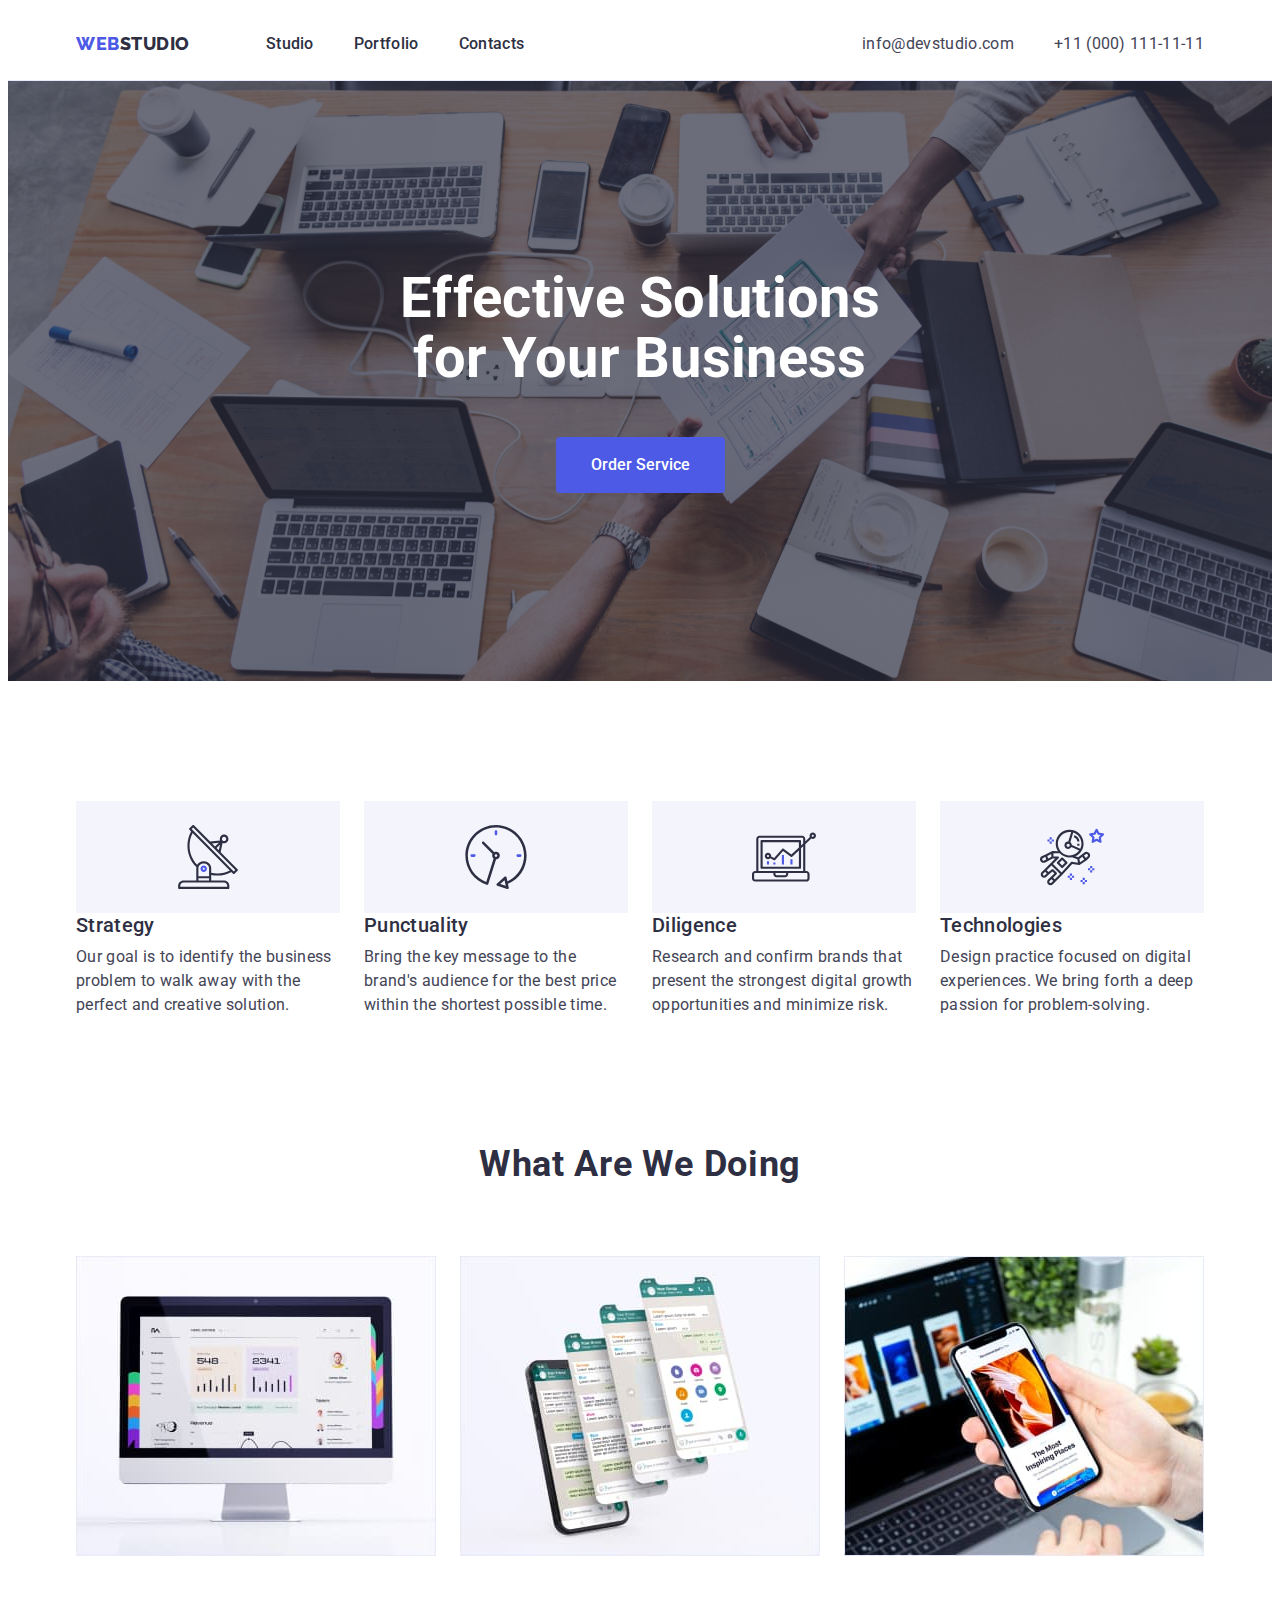
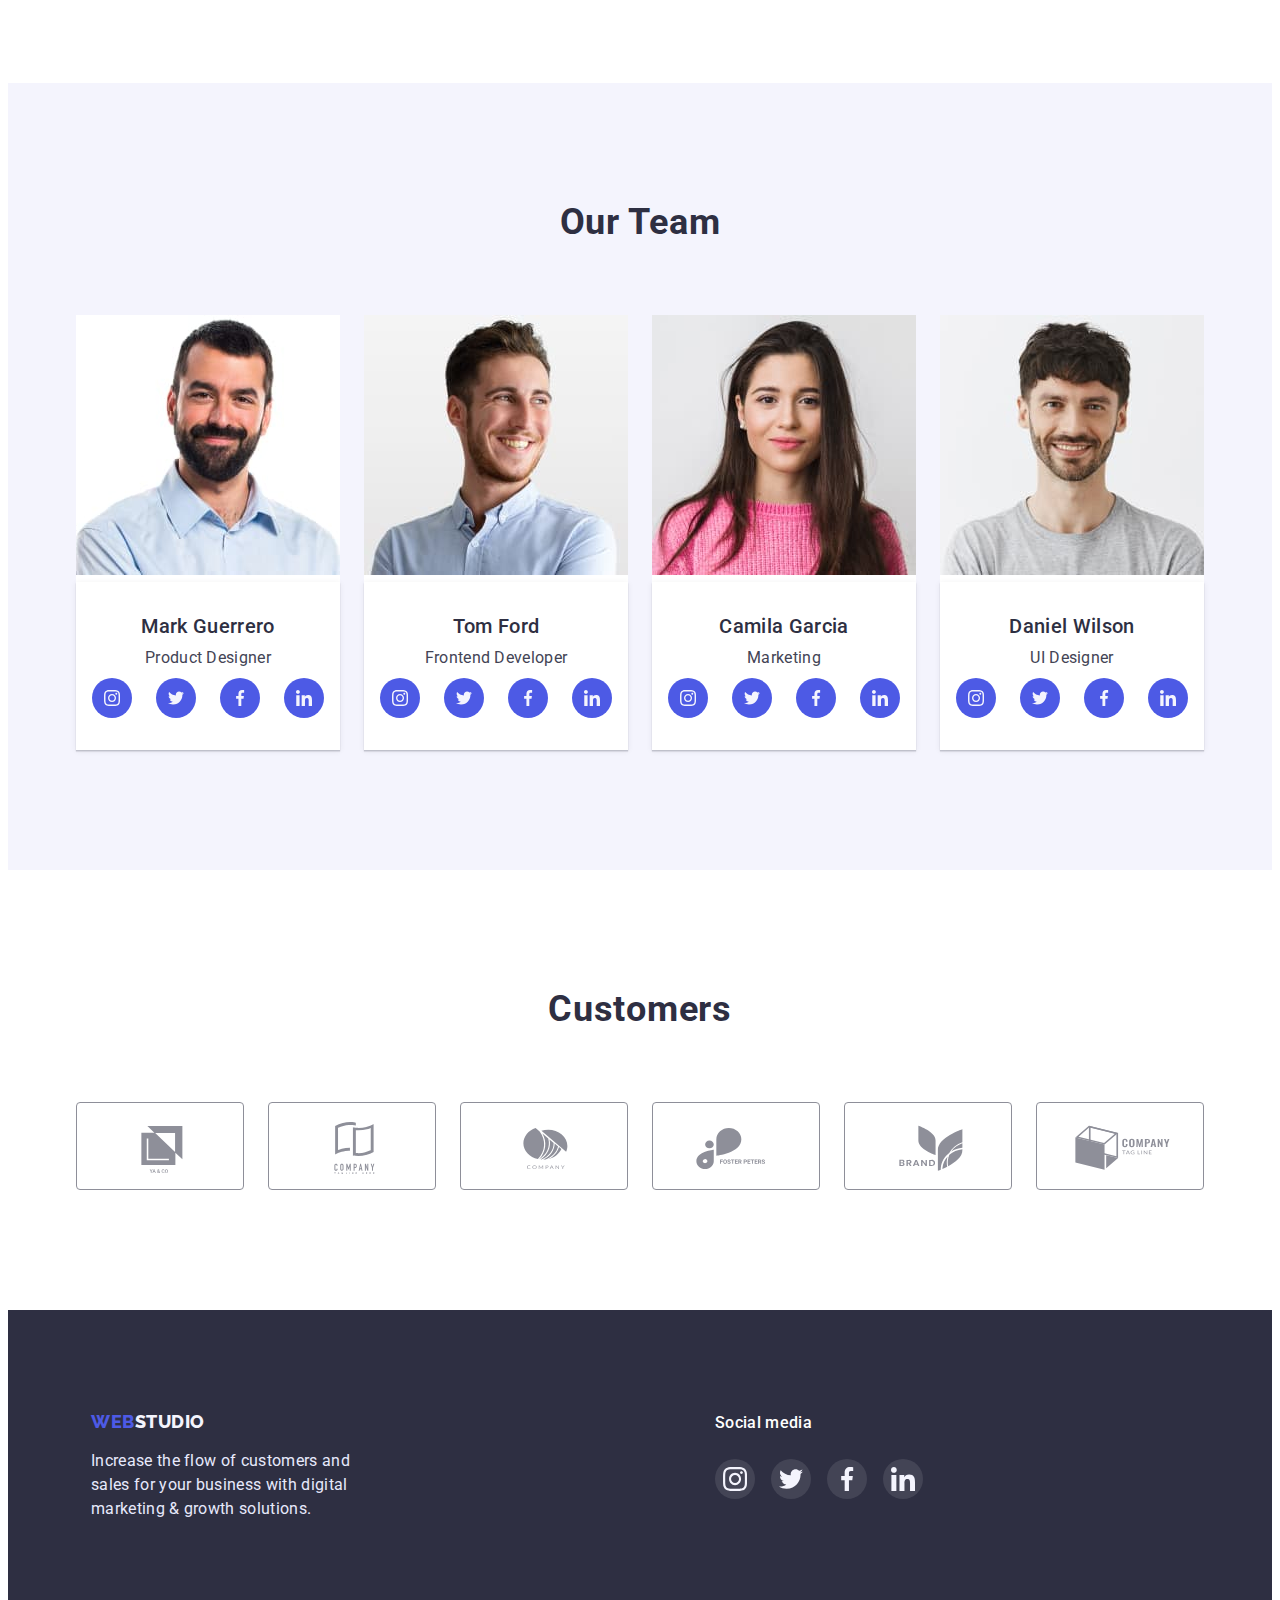
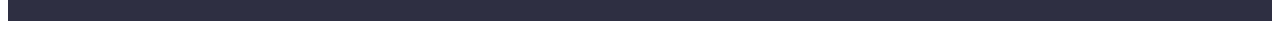
==== commit cf8ecdc2: "update" ====
--- a/index.html
+++ b/index.html
@@ -56,22 +56,20 @@
                 <h2 class="visually-hidden">Our qualities</h2>
                 <ul class="main-list">
                     <li class="main-item">
-                        <ul class="qualities-img-list">
-                            <li class="qualities-img-item">
-                                <svg class="qualities-img-icon" width="64" height="64">
-                                    <use xlink:href="#icon-antenna">                                          
-                                        <symbol id="icon-antenna" viewBox="0 0 32 32">
-                                            <path fill="#2e2f42" style="fill: var(--color1, #2e2f42)"
-                                                d="M30.773 22.098l-8.443-8.505 0.937-4.615c0.242 0.094 0.499 0.143 0.759 0.145h0.006c0.008 0 0.017 0 0.026 0 1.192 0 2.159-0.967 2.159-2.159s-0.967-2.159-2.159-2.159c-1.192 0-2.159 0.967-2.159 2.159 0 0.26 0.046 0.508 0.13 0.739l-0.005-0.015-4.96 0.605-8.091-8.133c-0.096-0.098-0.229-0.159-0.376-0.16h-0c-0.14 0.001-0.274 0.057-0.373 0.155l-1.513 1.504c-0.097 0.097-0.156 0.23-0.156 0.377s0.060 0.281 0.156 0.377v0l0.814 0.825c-1.143 2.062-1.816 4.522-1.816 7.139 0 4.106 1.656 7.825 4.336 10.526l-0.001-0.001c0.042 0.041 0.091 0.073 0.146 0.098-0.032 0.164-0.051 0.353-0.052 0.546v6.188h-6.4c-1.472 0.001-2.666 1.194-2.667 2.666v1.067c0 0.295 0.239 0.533 0.534 0.533h24.534c0.294 0 0.534-0.239 0.534-0.534v-1.067c-0.002-1.472-1.195-2.665-2.667-2.666h-6.4v-2.742c1.003 0.21 2.024 0.317 3.049 0.32 2.58-0.003 5.005-0.663 7.117-1.822l-0.077 0.039 0.819 0.823c0.099 0.101 0.235 0.159 0.377 0.16 0.14-0.001 0.274-0.056 0.373-0.155l1.512-1.505c0.096-0.097 0.156-0.23 0.156-0.377s-0.060-0.28-0.156-0.377v0zM23.28 6.233c0.193-0.192 0.458-0.31 0.752-0.31 0.589 0 1.067 0.478 1.067 1.066s-0.477 1.066-1.067 1.066c-0 0-0 0-0 0h-0.003c-0.587-0.003-1.061-0.479-1.061-1.066 0-0.296 0.12-0.563 0.315-0.756l0-0h-0.002zM22.024 9.738l-0.599 2.945-1.175-1.182 1.774-1.764zM21.419 8.836l-1.92 1.909-1.485-1.493 3.405-0.415zM24.004 28.8c0.884 0 1.6 0.716 1.6 1.6v0 0.534h-23.466v-0.534c0-0.884 0.716-1.6 1.6-1.6h20.267zM16.538 26.666v1.067h-5.334v-1.067h5.334zM11.204 25.6v-4.053c0-1.294 1.197-2.346 2.666-2.346s2.667 1.053 2.667 2.346v4.053h-5.334zM17.604 23.904v-2.357c0-1.882-1.675-3.413-3.733-3.413-0.018-0-0.038-0-0.059-0-1.353 0-2.54 0.707-3.213 1.771l-0.009 0.016c-2.36-2.482-3.811-5.846-3.811-9.549 0-2.314 0.567-4.496 1.569-6.414l-0.036 0.077 18.602 18.709c-1.823 0.947-3.98 1.502-6.266 1.502-1.079 0-2.128-0.124-3.136-0.357l0.093 0.018zM28.893 23.221l-21.057-21.18 0.755-0.752 7.935 7.98c0.003 0 0.006 0.007 0.009 0.009l13.114 13.191-0.757 0.752z">
-                                            </path>
-                                            <path fill="#4d5ae5" style="fill: var(--color2, #4d5ae5)"
-                                                d="M13.876 20.267h-0.005c-0.001 0-0.002 0-0.002 0-0.884 0-1.6 0.716-1.6 1.6s0.715 1.599 1.597 1.6h0.005c0.001 0 0.002 0 0.002 0 0.884 0 1.6-0.716 1.6-1.6s-0.715-1.599-1.597-1.6h-0zM14.249 22.245c-0.096 0.096-0.229 0.155-0.376 0.155-0.295 0-0.534-0.239-0.534-0.534 0-0.001 0-0.001 0-0.002v0c0.002-0.292 0.238-0.529 0.53-0.53h0c0.293 0.002 0.531 0.24 0.531 0.534 0 0.148-0.060 0.281-0.157 0.378l-0 0h0.005z">
-                                            </path>
-                                        </symbol>
-                                    </use>
-                                </svg>
-                            </li>
-                        </ul>
+                        <div class="qualities-img-list">
+                            <svg class="qualities-img-icon" width="64" height="64">
+                                <use xlink:href="#icon-antenna">                                          
+                                    <symbol id="icon-antenna" viewBox="0 0 32 32">
+                                        <path fill="#2e2f42" style="fill: var(--color1, #2e2f42)"
+                                            d="M30.773 22.098l-8.443-8.505 0.937-4.615c0.242 0.094 0.499 0.143 0.759 0.145h0.006c0.008 0 0.017 0 0.026 0 1.192 0 2.159-0.967 2.159-2.159s-0.967-2.159-2.159-2.159c-1.192 0-2.159 0.967-2.159 2.159 0 0.26 0.046 0.508 0.13 0.739l-0.005-0.015-4.96 0.605-8.091-8.133c-0.096-0.098-0.229-0.159-0.376-0.16h-0c-0.14 0.001-0.274 0.057-0.373 0.155l-1.513 1.504c-0.097 0.097-0.156 0.23-0.156 0.377s0.060 0.281 0.156 0.377v0l0.814 0.825c-1.143 2.062-1.816 4.522-1.816 7.139 0 4.106 1.656 7.825 4.336 10.526l-0.001-0.001c0.042 0.041 0.091 0.073 0.146 0.098-0.032 0.164-0.051 0.353-0.052 0.546v6.188h-6.4c-1.472 0.001-2.666 1.194-2.667 2.666v1.067c0 0.295 0.239 0.533 0.534 0.533h24.534c0.294 0 0.534-0.239 0.534-0.534v-1.067c-0.002-1.472-1.195-2.665-2.667-2.666h-6.4v-2.742c1.003 0.21 2.024 0.317 3.049 0.32 2.58-0.003 5.005-0.663 7.117-1.822l-0.077 0.039 0.819 0.823c0.099 0.101 0.235 0.159 0.377 0.16 0.14-0.001 0.274-0.056 0.373-0.155l1.512-1.505c0.096-0.097 0.156-0.23 0.156-0.377s-0.060-0.28-0.156-0.377v0zM23.28 6.233c0.193-0.192 0.458-0.31 0.752-0.31 0.589 0 1.067 0.478 1.067 1.066s-0.477 1.066-1.067 1.066c-0 0-0 0-0 0h-0.003c-0.587-0.003-1.061-0.479-1.061-1.066 0-0.296 0.12-0.563 0.315-0.756l0-0h-0.002zM22.024 9.738l-0.599 2.945-1.175-1.182 1.774-1.764zM21.419 8.836l-1.92 1.909-1.485-1.493 3.405-0.415zM24.004 28.8c0.884 0 1.6 0.716 1.6 1.6v0 0.534h-23.466v-0.534c0-0.884 0.716-1.6 1.6-1.6h20.267zM16.538 26.666v1.067h-5.334v-1.067h5.334zM11.204 25.6v-4.053c0-1.294 1.197-2.346 2.666-2.346s2.667 1.053 2.667 2.346v4.053h-5.334zM17.604 23.904v-2.357c0-1.882-1.675-3.413-3.733-3.413-0.018-0-0.038-0-0.059-0-1.353 0-2.54 0.707-3.213 1.771l-0.009 0.016c-2.36-2.482-3.811-5.846-3.811-9.549 0-2.314 0.567-4.496 1.569-6.414l-0.036 0.077 18.602 18.709c-1.823 0.947-3.98 1.502-6.266 1.502-1.079 0-2.128-0.124-3.136-0.357l0.093 0.018zM28.893 23.221l-21.057-21.18 0.755-0.752 7.935 7.98c0.003 0 0.006 0.007 0.009 0.009l13.114 13.191-0.757 0.752z">
+                                        </path>
+                                        <path fill="#4d5ae5" style="fill: var(--color2, #4d5ae5)"
+                                            d="M13.876 20.267h-0.005c-0.001 0-0.002 0-0.002 0-0.884 0-1.6 0.716-1.6 1.6s0.715 1.599 1.597 1.6h0.005c0.001 0 0.002 0 0.002 0 0.884 0 1.6-0.716 1.6-1.6s-0.715-1.599-1.597-1.6h-0zM14.249 22.245c-0.096 0.096-0.229 0.155-0.376 0.155-0.295 0-0.534-0.239-0.534-0.534 0-0.001 0-0.001 0-0.002v0c0.002-0.292 0.238-0.529 0.53-0.53h0c0.293 0.002 0.531 0.24 0.531 0.534 0 0.148-0.060 0.281-0.157 0.378l-0 0h0.005z">
+                                        </path>
+                                    </symbol>
+                                </use>
+                            </svg>
+                        </div>
                         <h3 class="main-subtitle">Strategy</h3>
                         <p class="main-text">
                             Our goal is to identify the business problem to walk away with the perfect and creative
@@ -79,22 +77,20 @@
                         </p>
                     </li>
                     <li>
-                        <ul class="qualities-img-list">
-                            <li class="qualities-img-item">
-                                <svg class="qualities-img-icon" width="64" height="64">
-                                    <use href="#icon-clock">
-                                        <symbol id="icon-clock" viewBox="0 0 32 32">
-                                            <path fill="#2e2f42" style="fill: var(--color1, #2e2f42)"
-                                                d="M31.297 15.301c-0.002-8.452-6.855-15.303-15.308-15.301s-15.303 6.855-15.301 15.308c0.002 6.788 4.422 12.543 10.541 14.545l0.108 0.031c0.060 0.019 0.123 0.029 0.187 0.029 0.121 0 0.239-0.032 0.342-0.093 0.135-0.080 0.236-0.207 0.284-0.357l3.865-12.25c1.054-0.004 1.906-0.859 1.906-1.913 0-1.057-0.856-1.913-1.913-1.913-0.303 0-0.59 0.070-0.844 0.196l0.011-0.005-5.106-5.107c-0.115-0.115-0.275-0.187-0.451-0.187-0.352 0-0.638 0.285-0.638 0.638 0 0.176 0.071 0.336 0.187 0.451v0l5.104 5.109c-0.121 0.241-0.191 0.525-0.191 0.826 0 0.601 0.283 1.137 0.723 1.48l0.004 0.003-3.683 11.673c-7.278-2.681-11.005-10.754-8.323-18.032 2.681-7.277 10.755-11.005 18.032-8.323s11.004 10.755 8.323 18.032c-1.345 3.581-4.004 6.406-7.374 7.938l-0.088 0.036-0.398-1.875c-0.063-0.291-0.318-0.505-0.624-0.505-0.163 0-0.312 0.061-0.425 0.162l0.001-0.001-3.837 3.425c-0.132 0.117-0.214 0.287-0.214 0.477 0 0.283 0.185 0.524 0.441 0.607l0.005 0.001 4.899 1.564c0.058 0.020 0.126 0.031 0.196 0.031 0.352 0 0.637-0.285 0.637-0.637 0-0.047-0.005-0.093-0.015-0.137l0.001 0.004-0.391-1.839c5.528-2.374 9.329-7.772 9.329-14.057 0-0.011 0-0.023-0-0.034v0.002zM15.992 14.664c0.352 0 0.638 0.286 0.638 0.638s-0.286 0.638-0.638 0.638v0c-0.352 0-0.638-0.286-0.638-0.638s0.286-0.638 0.638-0.638v0zM18.093 29.527l2.184-1.948 0.603 2.84-2.787-0.892z">
-                                            </path>
-                                            <path fill="#4d5ae5" style="fill: var(--color2, #4d5ae5)"
-                                                d="M15.354 3.185v1.275c0 0.352 0.285 0.638 0.637 0.638s0.638-0.285 0.638-0.638v-1.275c-0.014-0.341-0.294-0.613-0.637-0.613s-0.624 0.271-0.637 0.611l-0 0.001zM3.876 14.664c-0.352 0-0.637 0.285-0.637 0.637s0.285 0.637 0.638 0.637h1.275c0.352 0 0.638-0.285 0.638-0.637s-0.285-0.637-0.638-0.637h-1.275zM28.108 15.939c0.352 0 0.637-0.285 0.637-0.637s-0.285-0.637-0.637-0.637h-1.275c-0.341 0.014-0.613 0.294-0.613 0.637s0.271 0.624 0.611 0.637l0.001 0h1.275z">
-                                            </path>
-                                        </symbol>
-                                    </use>
-                                </svg>
-                            </li>
-                        </ul>
+                        <div class="qualities-img-list">
+                            <svg class="qualities-img-icon" width="64" height="64">
+                                <use href="#icon-clock">
+                                    <symbol id="icon-clock" viewBox="0 0 32 32">
+                                        <path fill="#2e2f42" style="fill: var(--color1, #2e2f42)"
+                                            d="M31.297 15.301c-0.002-8.452-6.855-15.303-15.308-15.301s-15.303 6.855-15.301 15.308c0.002 6.788 4.422 12.543 10.541 14.545l0.108 0.031c0.060 0.019 0.123 0.029 0.187 0.029 0.121 0 0.239-0.032 0.342-0.093 0.135-0.080 0.236-0.207 0.284-0.357l3.865-12.25c1.054-0.004 1.906-0.859 1.906-1.913 0-1.057-0.856-1.913-1.913-1.913-0.303 0-0.59 0.070-0.844 0.196l0.011-0.005-5.106-5.107c-0.115-0.115-0.275-0.187-0.451-0.187-0.352 0-0.638 0.285-0.638 0.638 0 0.176 0.071 0.336 0.187 0.451v0l5.104 5.109c-0.121 0.241-0.191 0.525-0.191 0.826 0 0.601 0.283 1.137 0.723 1.48l0.004 0.003-3.683 11.673c-7.278-2.681-11.005-10.754-8.323-18.032 2.681-7.277 10.755-11.005 18.032-8.323s11.004 10.755 8.323 18.032c-1.345 3.581-4.004 6.406-7.374 7.938l-0.088 0.036-0.398-1.875c-0.063-0.291-0.318-0.505-0.624-0.505-0.163 0-0.312 0.061-0.425 0.162l0.001-0.001-3.837 3.425c-0.132 0.117-0.214 0.287-0.214 0.477 0 0.283 0.185 0.524 0.441 0.607l0.005 0.001 4.899 1.564c0.058 0.020 0.126 0.031 0.196 0.031 0.352 0 0.637-0.285 0.637-0.637 0-0.047-0.005-0.093-0.015-0.137l0.001 0.004-0.391-1.839c5.528-2.374 9.329-7.772 9.329-14.057 0-0.011 0-0.023-0-0.034v0.002zM15.992 14.664c0.352 0 0.638 0.286 0.638 0.638s-0.286 0.638-0.638 0.638v0c-0.352 0-0.638-0.286-0.638-0.638s0.286-0.638 0.638-0.638v0zM18.093 29.527l2.184-1.948 0.603 2.84-2.787-0.892z">
+                                        </path>
+                                        <path fill="#4d5ae5" style="fill: var(--color2, #4d5ae5)"
+                                            d="M15.354 3.185v1.275c0 0.352 0.285 0.638 0.637 0.638s0.638-0.285 0.638-0.638v-1.275c-0.014-0.341-0.294-0.613-0.637-0.613s-0.624 0.271-0.637 0.611l-0 0.001zM3.876 14.664c-0.352 0-0.637 0.285-0.637 0.637s0.285 0.637 0.638 0.637h1.275c0.352 0 0.638-0.285 0.638-0.637s-0.285-0.637-0.638-0.637h-1.275zM28.108 15.939c0.352 0 0.637-0.285 0.637-0.637s-0.285-0.637-0.637-0.637h-1.275c-0.341 0.014-0.613 0.294-0.613 0.637s0.271 0.624 0.611 0.637l0.001 0h1.275z">
+                                        </path>
+                                    </symbol>
+                                </use>
+                            </svg>
+                        </div>
                         <h3 class="main-subtitle">Punctuality</h3>
                         <p class="main-text">
                             Bring the key message to the brand's audience for the best price within the shortest
@@ -102,22 +98,20 @@
                         </p>                       
                     </li>
                     <li>
-                        <ul class="qualities-img-list">
-                            <li class="qualities-img-item">
-                                <svg class="qualities-img-icon" width="64" height="64">
-                                    <use href="#icon-diagram">
-                                        <symbol id="icon-diagram" viewBox="0 0 32 32">
-                                            <path fill="#4d5ae5" style="fill: var(--color2, #4d5ae5)"
-                                                d="M14.925 14.965h1.066v4.797h-1.066v-4.797zM19.19 17.097h1.066v2.665h-1.066v-2.665zM10.661 18.696h1.066v1.066h-1.066v-1.066zM7.463 18.163h1.066v1.599h-1.066v-1.599z">
-                                            </path>
-                                            <path fill="#2e2f42" style="fill: var(--color1, #2e2f42)"
-                                                d="M1.599 28.291h25.587c0 0 0 0 0 0 0.883 0 1.599-0.716 1.599-1.599v0-2.133c0-0.883-0.716-1.599-1.599-1.599-0 0-0 0-0.001 0h-0.533v-13.293l3.028-2.868c0.207 0.105 0.452 0.166 0.711 0.166 0.888 0 1.608-0.72 1.608-1.608s-0.72-1.608-1.608-1.608c-0.888 0-1.608 0.72-1.608 1.608 0 0.247 0.055 0.48 0.155 0.689l-0.004-0.010-2.282 2.163v-1.23c0-0.883-0.716-1.599-1.599-1.599v0h-21.322c-0 0-0 0-0.001 0-0.883 0-1.599 0.716-1.599 1.599 0 0 0 0 0 0.001v-0 15.991h-0.533c-0.883 0-1.599 0.716-1.599 1.599 0 0 0 0 0 0.001v-0 2.133c0 0.883 0.716 1.599 1.599 1.599v0zM30.384 4.837c0.294 0 0.533 0.239 0.533 0.533s-0.239 0.533-0.533 0.533v0c-0.294 0-0.533-0.239-0.533-0.533s0.239-0.533 0.533-0.533v0zM3.199 6.969c0-0.295 0.239-0.534 0.533-0.534h21.322c0.294 0 0.533 0.239 0.533 0.534v2.238l-1.066 1.013v-2.185c0-0.295-0.238-0.533-0.533-0.533h-19.19c-0.295 0-0.533 0.239-0.533 0.533v13.326c0 0.295 0.239 0.534 0.533 0.534h19.19c0.294 0 0.533-0.239 0.533-0.534v-9.674l1.066-1.010v12.283h-22.388v-15.991zM7.996 13.899c-0.001 0-0.003 0-0.005 0-0.883 0-1.599 0.716-1.599 1.599s0.716 1.599 1.599 1.599c0.432 0 0.824-0.171 1.112-0.45l-0 0 1.853 0.93c0.215 0.108 0.476 0.057 0.636-0.123l3.938-4.431 3.872 2.902c0.208 0.156 0.498 0.139 0.686-0.040l3.365-3.188v8.131h-18.123v-12.26h18.124v2.66l-3.772 3.572-3.905-2.928c-0.088-0.066-0.199-0.106-0.319-0.106-0.158 0-0.3 0.069-0.398 0.178l-0 0.001-3.993 4.493-1.493-0.746c0.011-0.064 0.018-0.129 0.021-0.194-0-0.883-0.716-1.599-1.599-1.599h-0zM8.529 15.498c0 0.294-0.239 0.533-0.533 0.533s-0.533-0.239-0.533-0.533v0c0-0.294 0.239-0.533 0.533-0.533s0.533 0.239 0.533 0.533v0zM11.727 24.026h5.331v0.533c0 0.294-0.238 0.533-0.533 0.533h-4.264c-0.294 0-0.533-0.239-0.533-0.533v0-0.533zM1.066 24.56c0-0.294 0.239-0.533 0.533-0.533h9.062v0.533c0 0 0 0 0 0 0 0.883 0.716 1.599 1.599 1.599h4.265c0.883 0 1.599-0.716 1.599-1.599 0-0 0-0 0-0.001v0-0.533h9.061c0.295 0 0.534 0.238 0.534 0.533v2.133c0 0.294-0.239 0.533-0.534 0.533h-25.586c-0.294 0-0.533-0.239-0.533-0.533v0-2.133z">
-                                            </path>
-                                        </symbol>
-                                    </use>
-                                </svg>
-                            </li>
-                        </ul>
+                        <div class="qualities-img-list">
+                            <svg class="qualities-img-icon" width="64" height="64">
+                                <use href="#icon-diagram">
+                                    <symbol id="icon-diagram" viewBox="0 0 32 32">
+                                        <path fill="#4d5ae5" style="fill: var(--color2, #4d5ae5)"
+                                            d="M14.925 14.965h1.066v4.797h-1.066v-4.797zM19.19 17.097h1.066v2.665h-1.066v-2.665zM10.661 18.696h1.066v1.066h-1.066v-1.066zM7.463 18.163h1.066v1.599h-1.066v-1.599z">
+                                        </path>
+                                        <path fill="#2e2f42" style="fill: var(--color1, #2e2f42)"
+                                            d="M1.599 28.291h25.587c0 0 0 0 0 0 0.883 0 1.599-0.716 1.599-1.599v0-2.133c0-0.883-0.716-1.599-1.599-1.599-0 0-0 0-0.001 0h-0.533v-13.293l3.028-2.868c0.207 0.105 0.452 0.166 0.711 0.166 0.888 0 1.608-0.72 1.608-1.608s-0.72-1.608-1.608-1.608c-0.888 0-1.608 0.72-1.608 1.608 0 0.247 0.055 0.48 0.155 0.689l-0.004-0.010-2.282 2.163v-1.23c0-0.883-0.716-1.599-1.599-1.599v0h-21.322c-0 0-0 0-0.001 0-0.883 0-1.599 0.716-1.599 1.599 0 0 0 0 0 0.001v-0 15.991h-0.533c-0.883 0-1.599 0.716-1.599 1.599 0 0 0 0 0 0.001v-0 2.133c0 0.883 0.716 1.599 1.599 1.599v0zM30.384 4.837c0.294 0 0.533 0.239 0.533 0.533s-0.239 0.533-0.533 0.533v0c-0.294 0-0.533-0.239-0.533-0.533s0.239-0.533 0.533-0.533v0zM3.199 6.969c0-0.295 0.239-0.534 0.533-0.534h21.322c0.294 0 0.533 0.239 0.533 0.534v2.238l-1.066 1.013v-2.185c0-0.295-0.238-0.533-0.533-0.533h-19.19c-0.295 0-0.533 0.239-0.533 0.533v13.326c0 0.295 0.239 0.534 0.533 0.534h19.19c0.294 0 0.533-0.239 0.533-0.534v-9.674l1.066-1.010v12.283h-22.388v-15.991zM7.996 13.899c-0.001 0-0.003 0-0.005 0-0.883 0-1.599 0.716-1.599 1.599s0.716 1.599 1.599 1.599c0.432 0 0.824-0.171 1.112-0.45l-0 0 1.853 0.93c0.215 0.108 0.476 0.057 0.636-0.123l3.938-4.431 3.872 2.902c0.208 0.156 0.498 0.139 0.686-0.040l3.365-3.188v8.131h-18.123v-12.26h18.124v2.66l-3.772 3.572-3.905-2.928c-0.088-0.066-0.199-0.106-0.319-0.106-0.158 0-0.3 0.069-0.398 0.178l-0 0.001-3.993 4.493-1.493-0.746c0.011-0.064 0.018-0.129 0.021-0.194-0-0.883-0.716-1.599-1.599-1.599h-0zM8.529 15.498c0 0.294-0.239 0.533-0.533 0.533s-0.533-0.239-0.533-0.533v0c0-0.294 0.239-0.533 0.533-0.533s0.533 0.239 0.533 0.533v0zM11.727 24.026h5.331v0.533c0 0.294-0.238 0.533-0.533 0.533h-4.264c-0.294 0-0.533-0.239-0.533-0.533v0-0.533zM1.066 24.56c0-0.294 0.239-0.533 0.533-0.533h9.062v0.533c0 0 0 0 0 0 0 0.883 0.716 1.599 1.599 1.599h4.265c0.883 0 1.599-0.716 1.599-1.599 0-0 0-0 0-0.001v0-0.533h9.061c0.295 0 0.534 0.238 0.534 0.533v2.133c0 0.294-0.239 0.533-0.534 0.533h-25.586c-0.294 0-0.533-0.239-0.533-0.533v0-2.133z">
+                                        </path>
+                                    </symbol>
+                                </use>
+                            </svg>
+                        </div>
                         <h3 class="main-subtitle">Diligence</h3>
                         <p class="main-text">
                             Research and confirm brands that present the strongest digital growth opportunities and
@@ -125,31 +119,29 @@
                         </p>                       
                     </li>
                     <li>
-                        <ul class="qualities-img-list">
-                            <li class="qualities-img-item">
-                                <svg class="qualities-img-icon" width="64" height="64">
-                                    <use href="#icon-astronaut">
-                                        <symbol id="icon-astronaut" viewBox="0 0 32 32">
-                                            <path fill="#4d5ae5" style="fill: var(--color2, #4d5ae5)"
-                                                d="M31.974 4.524c-0.064-0.191-0.227-0.332-0.427-0.362l-0.003-0-1.911-0.278-0.855-1.731c-0.179-0.365-0.776-0.365-0.956 0l-0.855 1.731-1.91 0.278c-0.26 0.039-0.457 0.26-0.457 0.528 0 0.149 0.061 0.285 0.161 0.381l1.383 1.348-0.326 1.903c-0.034 0.2 0.048 0.402 0.212 0.521 0.166 0.12 0.383 0.136 0.562 0.040l1.709-0.899 1.709 0.899c0.072 0.038 0.157 0.061 0.247 0.061 0.295 0 0.534-0.239 0.534-0.534 0-0.031-0.003-0.062-0.008-0.092l0 0.003-0.326-1.903 1.383-1.348c0.099-0.097 0.161-0.233 0.161-0.382 0-0.059-0.009-0.115-0.027-0.168l0.001 0.004zM29.511 5.851c-0.125 0.122-0.183 0.299-0.153 0.472l0.191 1.114-1-0.526c-0.072-0.039-0.158-0.062-0.248-0.062s-0.177 0.023-0.251 0.063l0.003-0.001-1 0.526 0.191-1.114c0.005-0.027 0.008-0.058 0.008-0.090 0-0.15-0.061-0.285-0.161-0.382l-0.81-0.79 1.119-0.162c0.174-0.025 0.323-0.135 0.401-0.292l0.5-1.013 0.501 1.013c0.078 0.157 0.228 0.267 0.402 0.292l1.119 0.162-0.809 0.79zM26.134 20.522h-1.067v1.067h1.067v-1.067zM26.134 22.655h-1.067v1.067h1.067v-1.067z">
-                                            </path>
-                                            <path fill="#4d5ae5" style="fill: var(--color2, #4d5ae5)"
-                                                d="M27.2 21.589h-1.067v1.067h1.067v-1.067zM25.067 21.589h-1.067v1.067h1.067v-1.067zM22.4 26.389h-1.067v1.067h1.067v-1.067zM22.4 28.523h-1.067v1.067h1.067v-1.067zM23.467 27.456h-1.067v1.067h1.067v-1.067z">
-                                            </path>
-                                            <path fill="#4d5ae5" style="fill: var(--color2, #4d5ae5)"
-                                                d="M21.334 27.456h-1.067v1.067h1.067v-1.067zM16 24.256h-1.066v1.067h1.066v-1.067zM16 26.389h-1.066v1.067h1.066v-1.067zM17.067 25.323h-1.067v1.067h1.067v-1.067zM14.934 25.323h-1.067v1.067h1.067v-1.067zM5.867 6.122h-1.066v1.066h1.066v-1.066zM5.867 8.255h-1.066v1.067h1.066v-1.066zM6.933 7.189h-1.066v1.067h1.066v-1.067zM4.8 7.189h-1.067v1.067h1.067v-1.067z">
-                                            </path>
-                                            <path fill="#2e2f42" style="fill: var(--color1, #2e2f42)"
-                                                d="M24.715 14.159c-0.28-0.377-0.699-0.636-1.179-0.704l-0.009-0.001c-0.076-0.012-0.164-0.018-0.254-0.018-0.411 0-0.789 0.139-1.090 0.374l0.004-0.003-1.252 0.96-1.898 1.417-1.358-0.541c2.421-1.086 4.114-3.508 4.114-6.32 0-3.823-3.122-6.933-6.961-6.933s-6.962 3.11-6.962 6.933c0 1.386 0.414 2.674 1.12 3.758l-2.769-0.024c-0.008 0-0.015 0.005-0.024 0.005-0.053 0.002-0.104 0.012-0.155 0.030-0.013 0.005-0.026 0.008-0.038 0.014-0.006 0.002-0.013 0.003-0.019 0.007l-3.234 1.597-1.893 0.911c-0.024 0.011-0.045 0.023-0.064 0.036l0.001-0.001c-0.482 0.324-0.794 0.866-0.794 1.482 0 0.297 0.073 0.576 0.201 0.822l-0.005-0.010c0.22 0.429 0.595 0.745 1.056 0.89 0.161 0.053 0.345 0.083 0.537 0.083 0.308 0 0.598-0.078 0.851-0.216l-0.009 0.005 1.388-0.738 2.264-1.169 1.357-0.008-5.442 5.415c0 0.001-0.001 0.001-0.002 0.002l-1.339 1.333c-0.303 0.299-0.49 0.714-0.49 1.173 0 0.002 0 0.003 0 0.005v-0c0 0.445 0.173 0.863 0.49 1.178 0.325 0.323 0.752 0.485 1.179 0.485s0.855-0.162 1.18-0.485l1.314-1.308 1.74-1.3 0.901 0.897-3.102 3.088c-0.303 0.299-0.49 0.714-0.49 1.173 0 0.002 0 0.003 0 0.005v-0c0 0.445 0.174 0.863 0.49 1.179 0.325 0.323 0.752 0.485 1.18 0.485s0.855-0.162 1.18-0.485l3.482-3.466c0-0.001 0-0.002 0.001-0.002l1.010-1-0.004-0.003c0.007-0.006 0.015-0.009 0.022-0.015l5.166-5.658 3.471 0.494c0.020 0.003 0.044 0.004 0.068 0.004 0.070 0 0.137-0.014 0.198-0.039l-0.004 0.001c0.017-0.006 0.033-0.015 0.050-0.023 0.019-0.009 0.039-0.015 0.057-0.027l3.213-2.134c0.012-0.008 0.018-0.020 0.029-0.029 0.012-0.010 0.029-0.014 0.040-0.025l1.272-1.192c0.347-0.326 0.564-0.787 0.564-1.299 0-0.4-0.132-0.77-0.355-1.067l0.003 0.005zM2.13 17.77c-0.173 0.093-0.37 0.111-0.558 0.052-0.295-0.093-0.505-0.364-0.505-0.683 0-0.236 0.114-0.445 0.29-0.575l0.002-0.001 1.314-0.632 0.316 0.925 0.133 0.388-0.993 0.527zM5.628 15.943l-1.548 0.8-0.255-0.747-0.183-0.537 2.026-1-0.040 1.483zM20.727 9.322c0 0.918-0.219 1.785-0.599 2.559l-4.181-1.899c-0.043-0.575-0.342-1.073-0.782-1.384l-0.006-0.004 1.464-4.86c2.378 0.755 4.105 2.974 4.105 5.587zM8.938 9.322c0-3.235 2.644-5.867 5.894-5.867 0.253 0 0.5 0.022 0.745 0.053l-1.432 4.753c-0.019 0-0.037-0.005-0.057-0.005-0 0-0 0-0.001 0-1.032 0-1.869 0.835-1.872 1.866v0c0.003 1.031 0.84 1.867 1.872 1.867 0 0 0 0 0.001 0h-0c0.694 0 1.294-0.383 1.618-0.944l3.863 1.755c-1.075 1.447-2.795 2.39-4.736 2.39-3.25 0-5.895-2.633-5.895-5.867zM14.895 10.122c0 0.441-0.362 0.8-0.806 0.8-0.001 0-0.001 0-0.002 0-0.443 0-0.802-0.358-0.804-0.8v-0c0-0.441 0.361-0.8 0.806-0.8s0.806 0.359 0.806 0.8zM2.465 25.146c-0.11 0.108-0.261 0.175-0.428 0.175s-0.317-0.067-0.427-0.175l0 0c-0.109-0.108-0.176-0.257-0.176-0.422s0.067-0.315 0.176-0.422l0-0 0.962-0.959 0.851 0.848-0.958 0.955zM5.678 28.88c-0.11 0.109-0.261 0.176-0.428 0.176s-0.317-0.067-0.427-0.175l0 0c-0.109-0.108-0.176-0.257-0.176-0.422s0.067-0.315 0.176-0.422l0-0 0.963-0.959 0.851 0.848-0.96 0.955zM9.161 25.411l-0.002 0.001-1.765 1.76-0.851-0.848 1.763-1.756s0.001 0 0.002-0.001c0.040-0.040 0.065-0.088 0.090-0.135 0.007-0.014 0.020-0.026 0.026-0.040 0.017-0.041 0.019-0.085 0.025-0.129 0.004-0.024 0.014-0.047 0.014-0.073 0-0.035-0.012-0.070-0.020-0.105-0.007-0.032-0.007-0.065-0.018-0.096-0.020-0.050-0.055-0.095-0.091-0.137-0.010-0.012-0.014-0.027-0.025-0.038h-0.001l-0.001-0.002-1.607-1.6c-0.017-0.017-0.039-0.024-0.058-0.038-0.025-0.021-0.054-0.040-0.084-0.056l-0.003-0.001c-0.027-0.013-0.058-0.024-0.090-0.032l-0.003-0.001c-0.030-0.009-0.065-0.017-0.101-0.020l-0.002-0c-0.006-0-0.013-0-0.020-0-0.026 0-0.052 0.002-0.077 0.006l0.003-0c-0.039 0.004-0.074 0.011-0.108 0.021l0.004-0.001c-0.036 0.013-0.067 0.028-0.096 0.046l0.002-0.001c-0.020 0.011-0.043 0.015-0.061 0.029l-1.774 1.324-0.901-0.897 2.399-2.386 4.36 4.289-0.927 0.919zM15.979 18.394c-0.015-0.002-0.030 0.004-0.045 0.003-0.008-0-0.017-0.001-0.026-0.001-0.031 0-0.062 0.003-0.092 0.008l0.003-0c-0.070 0.011-0.132 0.035-0.187 0.069l0.002-0.001c-0.030 0.018-0.057 0.038-0.083 0.061-0.013 0.011-0.028 0.017-0.040 0.029l-4.698 5.146-4.328-4.257 2.833-2.818c0.096-0.097 0.156-0.23 0.156-0.377 0-0.295-0.239-0.534-0.534-0.534-0 0-0.001 0-0.001 0h0l-2.219 0.013 0.027-1.607 3.104 0.027c1.264 1.297 3.027 2.101 4.978 2.101 0.001 0 0.002 0 0.003 0h-0c0.438 0 0.864-0.045 1.279-0.122 0.040 0.032 0.079 0.064 0.13 0.085l2.409 0.96 0.152 0.758 0.178 0.885-3.003-0.427zM20.020 18.573l-0.314-1.558 1.447-1.080 0.947 1.257-2.080 1.381zM23.774 15.742l-0.838 0.785-0.931-1.236 0.831-0.637c0.155-0.12 0.351-0.168 0.543-0.143 0.194 0.027 0.364 0.128 0.48 0.284 0.217 0.292 0.18 0.699-0.085 0.947z">
-                                            </path>
-                                            <path fill="#2e2f42" style="fill: var(--color1, #2e2f42)"
-                                                d="M13.602 18.544l-2.143-2.134c-0.096-0.096-0.229-0.155-0.376-0.155s-0.28 0.059-0.376 0.155l-2.143 2.134c-0.097 0.097-0.156 0.231-0.156 0.378s0.060 0.281 0.156 0.378l-0-0 2.143 2.133c0.096 0.096 0.229 0.155 0.376 0.155s0.28-0.059 0.376-0.155l2.143-2.133c0.097-0.097 0.157-0.23 0.157-0.378s-0.060-0.282-0.157-0.378l-0-0zM11.083 20.303l-1.386-1.381 1.386-1.381 1.387 1.381-1.387 1.381zM17.164 5.071l-0.258 1.035c0.071 0.018 1.738 0.452 1.738 2.149h1.067c0-2.017-1.666-2.966-2.546-3.185zM19.711 9.322h-1.067v1.067h1.067v-1.067z">
-                                            </path>
-                                        </symbol>
-                                    </use>
-                                </svg>
-                            </li>
-                        </ul>
+                        <div class="qualities-img-list">
+                            <svg class="qualities-img-icon" width="64" height="64">
+                                <use href="#icon-astronaut">
+                                    <symbol id="icon-astronaut" viewBox="0 0 32 32">
+                                        <path fill="#4d5ae5" style="fill: var(--color2, #4d5ae5)"
+                                            d="M31.974 4.524c-0.064-0.191-0.227-0.332-0.427-0.362l-0.003-0-1.911-0.278-0.855-1.731c-0.179-0.365-0.776-0.365-0.956 0l-0.855 1.731-1.91 0.278c-0.26 0.039-0.457 0.26-0.457 0.528 0 0.149 0.061 0.285 0.161 0.381l1.383 1.348-0.326 1.903c-0.034 0.2 0.048 0.402 0.212 0.521 0.166 0.12 0.383 0.136 0.562 0.040l1.709-0.899 1.709 0.899c0.072 0.038 0.157 0.061 0.247 0.061 0.295 0 0.534-0.239 0.534-0.534 0-0.031-0.003-0.062-0.008-0.092l0 0.003-0.326-1.903 1.383-1.348c0.099-0.097 0.161-0.233 0.161-0.382 0-0.059-0.009-0.115-0.027-0.168l0.001 0.004zM29.511 5.851c-0.125 0.122-0.183 0.299-0.153 0.472l0.191 1.114-1-0.526c-0.072-0.039-0.158-0.062-0.248-0.062s-0.177 0.023-0.251 0.063l0.003-0.001-1 0.526 0.191-1.114c0.005-0.027 0.008-0.058 0.008-0.090 0-0.15-0.061-0.285-0.161-0.382l-0.81-0.79 1.119-0.162c0.174-0.025 0.323-0.135 0.401-0.292l0.5-1.013 0.501 1.013c0.078 0.157 0.228 0.267 0.402 0.292l1.119 0.162-0.809 0.79zM26.134 20.522h-1.067v1.067h1.067v-1.067zM26.134 22.655h-1.067v1.067h1.067v-1.067z">
+                                        </path>
+                                        <path fill="#4d5ae5" style="fill: var(--color2, #4d5ae5)"
+                                            d="M27.2 21.589h-1.067v1.067h1.067v-1.067zM25.067 21.589h-1.067v1.067h1.067v-1.067zM22.4 26.389h-1.067v1.067h1.067v-1.067zM22.4 28.523h-1.067v1.067h1.067v-1.067zM23.467 27.456h-1.067v1.067h1.067v-1.067z">
+                                        </path>
+                                        <path fill="#4d5ae5" style="fill: var(--color2, #4d5ae5)"
+                                            d="M21.334 27.456h-1.067v1.067h1.067v-1.067zM16 24.256h-1.066v1.067h1.066v-1.067zM16 26.389h-1.066v1.067h1.066v-1.067zM17.067 25.323h-1.067v1.067h1.067v-1.067zM14.934 25.323h-1.067v1.067h1.067v-1.067zM5.867 6.122h-1.066v1.066h1.066v-1.066zM5.867 8.255h-1.066v1.067h1.066v-1.066zM6.933 7.189h-1.066v1.067h1.066v-1.067zM4.8 7.189h-1.067v1.067h1.067v-1.067z">
+                                        </path>
+                                        <path fill="#2e2f42" style="fill: var(--color1, #2e2f42)"
+                                            d="M24.715 14.159c-0.28-0.377-0.699-0.636-1.179-0.704l-0.009-0.001c-0.076-0.012-0.164-0.018-0.254-0.018-0.411 0-0.789 0.139-1.090 0.374l0.004-0.003-1.252 0.96-1.898 1.417-1.358-0.541c2.421-1.086 4.114-3.508 4.114-6.32 0-3.823-3.122-6.933-6.961-6.933s-6.962 3.11-6.962 6.933c0 1.386 0.414 2.674 1.12 3.758l-2.769-0.024c-0.008 0-0.015 0.005-0.024 0.005-0.053 0.002-0.104 0.012-0.155 0.030-0.013 0.005-0.026 0.008-0.038 0.014-0.006 0.002-0.013 0.003-0.019 0.007l-3.234 1.597-1.893 0.911c-0.024 0.011-0.045 0.023-0.064 0.036l0.001-0.001c-0.482 0.324-0.794 0.866-0.794 1.482 0 0.297 0.073 0.576 0.201 0.822l-0.005-0.010c0.22 0.429 0.595 0.745 1.056 0.89 0.161 0.053 0.345 0.083 0.537 0.083 0.308 0 0.598-0.078 0.851-0.216l-0.009 0.005 1.388-0.738 2.264-1.169 1.357-0.008-5.442 5.415c0 0.001-0.001 0.001-0.002 0.002l-1.339 1.333c-0.303 0.299-0.49 0.714-0.49 1.173 0 0.002 0 0.003 0 0.005v-0c0 0.445 0.173 0.863 0.49 1.178 0.325 0.323 0.752 0.485 1.179 0.485s0.855-0.162 1.18-0.485l1.314-1.308 1.74-1.3 0.901 0.897-3.102 3.088c-0.303 0.299-0.49 0.714-0.49 1.173 0 0.002 0 0.003 0 0.005v-0c0 0.445 0.174 0.863 0.49 1.179 0.325 0.323 0.752 0.485 1.18 0.485s0.855-0.162 1.18-0.485l3.482-3.466c0-0.001 0-0.002 0.001-0.002l1.010-1-0.004-0.003c0.007-0.006 0.015-0.009 0.022-0.015l5.166-5.658 3.471 0.494c0.020 0.003 0.044 0.004 0.068 0.004 0.070 0 0.137-0.014 0.198-0.039l-0.004 0.001c0.017-0.006 0.033-0.015 0.050-0.023 0.019-0.009 0.039-0.015 0.057-0.027l3.213-2.134c0.012-0.008 0.018-0.020 0.029-0.029 0.012-0.010 0.029-0.014 0.040-0.025l1.272-1.192c0.347-0.326 0.564-0.787 0.564-1.299 0-0.4-0.132-0.77-0.355-1.067l0.003 0.005zM2.13 17.77c-0.173 0.093-0.37 0.111-0.558 0.052-0.295-0.093-0.505-0.364-0.505-0.683 0-0.236 0.114-0.445 0.29-0.575l0.002-0.001 1.314-0.632 0.316 0.925 0.133 0.388-0.993 0.527zM5.628 15.943l-1.548 0.8-0.255-0.747-0.183-0.537 2.026-1-0.040 1.483zM20.727 9.322c0 0.918-0.219 1.785-0.599 2.559l-4.181-1.899c-0.043-0.575-0.342-1.073-0.782-1.384l-0.006-0.004 1.464-4.86c2.378 0.755 4.105 2.974 4.105 5.587zM8.938 9.322c0-3.235 2.644-5.867 5.894-5.867 0.253 0 0.5 0.022 0.745 0.053l-1.432 4.753c-0.019 0-0.037-0.005-0.057-0.005-0 0-0 0-0.001 0-1.032 0-1.869 0.835-1.872 1.866v0c0.003 1.031 0.84 1.867 1.872 1.867 0 0 0 0 0.001 0h-0c0.694 0 1.294-0.383 1.618-0.944l3.863 1.755c-1.075 1.447-2.795 2.39-4.736 2.39-3.25 0-5.895-2.633-5.895-5.867zM14.895 10.122c0 0.441-0.362 0.8-0.806 0.8-0.001 0-0.001 0-0.002 0-0.443 0-0.802-0.358-0.804-0.8v-0c0-0.441 0.361-0.8 0.806-0.8s0.806 0.359 0.806 0.8zM2.465 25.146c-0.11 0.108-0.261 0.175-0.428 0.175s-0.317-0.067-0.427-0.175l0 0c-0.109-0.108-0.176-0.257-0.176-0.422s0.067-0.315 0.176-0.422l0-0 0.962-0.959 0.851 0.848-0.958 0.955zM5.678 28.88c-0.11 0.109-0.261 0.176-0.428 0.176s-0.317-0.067-0.427-0.175l0 0c-0.109-0.108-0.176-0.257-0.176-0.422s0.067-0.315 0.176-0.422l0-0 0.963-0.959 0.851 0.848-0.96 0.955zM9.161 25.411l-0.002 0.001-1.765 1.76-0.851-0.848 1.763-1.756s0.001 0 0.002-0.001c0.040-0.040 0.065-0.088 0.090-0.135 0.007-0.014 0.020-0.026 0.026-0.040 0.017-0.041 0.019-0.085 0.025-0.129 0.004-0.024 0.014-0.047 0.014-0.073 0-0.035-0.012-0.070-0.020-0.105-0.007-0.032-0.007-0.065-0.018-0.096-0.020-0.050-0.055-0.095-0.091-0.137-0.010-0.012-0.014-0.027-0.025-0.038h-0.001l-0.001-0.002-1.607-1.6c-0.017-0.017-0.039-0.024-0.058-0.038-0.025-0.021-0.054-0.040-0.084-0.056l-0.003-0.001c-0.027-0.013-0.058-0.024-0.090-0.032l-0.003-0.001c-0.030-0.009-0.065-0.017-0.101-0.020l-0.002-0c-0.006-0-0.013-0-0.020-0-0.026 0-0.052 0.002-0.077 0.006l0.003-0c-0.039 0.004-0.074 0.011-0.108 0.021l0.004-0.001c-0.036 0.013-0.067 0.028-0.096 0.046l0.002-0.001c-0.020 0.011-0.043 0.015-0.061 0.029l-1.774 1.324-0.901-0.897 2.399-2.386 4.36 4.289-0.927 0.919zM15.979 18.394c-0.015-0.002-0.030 0.004-0.045 0.003-0.008-0-0.017-0.001-0.026-0.001-0.031 0-0.062 0.003-0.092 0.008l0.003-0c-0.070 0.011-0.132 0.035-0.187 0.069l0.002-0.001c-0.030 0.018-0.057 0.038-0.083 0.061-0.013 0.011-0.028 0.017-0.040 0.029l-4.698 5.146-4.328-4.257 2.833-2.818c0.096-0.097 0.156-0.23 0.156-0.377 0-0.295-0.239-0.534-0.534-0.534-0 0-0.001 0-0.001 0h0l-2.219 0.013 0.027-1.607 3.104 0.027c1.264 1.297 3.027 2.101 4.978 2.101 0.001 0 0.002 0 0.003 0h-0c0.438 0 0.864-0.045 1.279-0.122 0.040 0.032 0.079 0.064 0.13 0.085l2.409 0.96 0.152 0.758 0.178 0.885-3.003-0.427zM20.020 18.573l-0.314-1.558 1.447-1.080 0.947 1.257-2.080 1.381zM23.774 15.742l-0.838 0.785-0.931-1.236 0.831-0.637c0.155-0.12 0.351-0.168 0.543-0.143 0.194 0.027 0.364 0.128 0.48 0.284 0.217 0.292 0.18 0.699-0.085 0.947z">
+                                        </path>
+                                        <path fill="#2e2f42" style="fill: var(--color1, #2e2f42)"
+                                            d="M13.602 18.544l-2.143-2.134c-0.096-0.096-0.229-0.155-0.376-0.155s-0.28 0.059-0.376 0.155l-2.143 2.134c-0.097 0.097-0.156 0.231-0.156 0.378s0.060 0.281 0.156 0.378l-0-0 2.143 2.133c0.096 0.096 0.229 0.155 0.376 0.155s0.28-0.059 0.376-0.155l2.143-2.133c0.097-0.097 0.157-0.23 0.157-0.378s-0.060-0.282-0.157-0.378l-0-0zM11.083 20.303l-1.386-1.381 1.386-1.381 1.387 1.381-1.387 1.381zM17.164 5.071l-0.258 1.035c0.071 0.018 1.738 0.452 1.738 2.149h1.067c0-2.017-1.666-2.966-2.546-3.185zM19.711 9.322h-1.067v1.067h1.067v-1.067z">
+                                        </path>
+                                    </symbol>
+                                </use>
+                            </svg>
+                        </div>
                         <h3 class="main-subtitle">Technologies</h3>
                         <p class="main-text">
                             Design practice focused on digital experiences. We bring forth a deep passion for
@@ -444,7 +436,7 @@
                             <svg class="main-customer-icon" width="104" height="56">
                                 <use href="#icon-yaco">
                                     <symbol id="icon-yaco" viewBox="0 0 59 32">
-                                        <path  style="fill: var(--color1, #8e8f99)"
+                                        <path  
                                             d="M21.714 4l4.005 3.815-7.433-0.003v18.509h19.429v-7.077l4 3.811v-19.054h-20zM37.538 18.795l-11.354-10.817h11.354v10.817zM34.013 23.613h-12.653v-12.448h0.894v11.606h11.759v0.843zM23.883 29.75l-0.471-0.97h-0.389l0.683 1.283v0.748h0.353v-0.748l0.684-1.283h-0.388l-0.471 0.97zM25.622 28.779h0.083l0.767 2.031h-0.368l-0.165-0.475h-0.786l-0.164 0.475h-0.367l0.765-2.031h0.234zM25.249 30.058h0.595l-0.297-0.862-0.297 0.862zM27.704 29.721c-0.006-0.007-0.020-0.025-0.035-0.044l-0.009-0.013c-0.045-0.058-0.086-0.123-0.119-0.193l-0.003-0.006c-0.027-0.059-0.043-0.128-0.043-0.201 0-0 0-0 0-0v0c0-0.106 0.022-0.197 0.065-0.273s0.107-0.136 0.183-0.175l0.003-0.001c0.080-0.042 0.174-0.063 0.28-0.063 0.103 0 0.193 0.021 0.267 0.063 0.141 0.075 0.236 0.22 0.236 0.388 0 0.063-0.013 0.123-0.037 0.177l0.001-0.003c-0.025 0.056-0.058 0.104-0.097 0.145l0-0c-0.043 0.045-0.089 0.086-0.139 0.123l-0.003 0.002-0.141 0.103 0.402 0.474c0.055-0.106 0.088-0.232 0.088-0.365 0-0.005-0-0.010-0-0.015v0.001h0.29c0 0.099-0.010 0.192-0.029 0.28-0.027 0.128-0.079 0.241-0.15 0.338l0.002-0.002 0.297 0.351h-0.389l-0.118-0.139c-0.060 0.046-0.128 0.085-0.203 0.113l-0.005 0.002c-0.092 0.033-0.198 0.053-0.308 0.053-0.003 0-0.005 0-0.008-0h0c-0.135 0-0.251-0.025-0.35-0.074-0.095-0.046-0.173-0.116-0.227-0.201l-0.001-0.002c-0.050-0.082-0.080-0.181-0.080-0.288 0-0.003 0-0.007 0-0.010v0c0-0.083 0.017-0.155 0.051-0.217 0.035-0.063 0.082-0.122 0.141-0.177 0.055-0.050 0.118-0.099 0.189-0.149zM27.871 29.925l-0.042 0.030c-0.043 0.033-0.079 0.071-0.109 0.114l-0.001 0.002c-0.036 0.053-0.057 0.118-0.057 0.188 0 0.057 0.014 0.11 0.039 0.157l-0.001-0.002c0.027 0.049 0.065 0.088 0.112 0.115l0.001 0.001c0.050 0.027 0.109 0.042 0.172 0.042 0.004 0 0.007-0 0.011-0h-0.001c0.077 0 0.152-0.017 0.225-0.051 0.039-0.020 0.073-0.041 0.104-0.066l-0.001 0.001-0.451-0.531zM27.951 29.554l0.125-0.083c0.050-0.031 0.091-0.069 0.125-0.113l0.001-0.001c0.024-0.038 0.038-0.084 0.038-0.133 0-0.003-0-0.007-0-0.010v0c-0.004-0.109-0.093-0.196-0.202-0.196-0.004 0-0.008 0-0.012 0l0.001-0c-0.002-0-0.004-0-0.006-0-0.083 0-0.154 0.049-0.187 0.119l-0.001 0.001c-0.015 0.034-0.024 0.074-0.024 0.115 0 0.049 0.012 0.095 0.034 0.135l-0.001-0.002c0.021 0.044 0.050 0.090 0.088 0.138l0.023 0.030zM31.505 30.15h-0.349c-0.008 0.083-0.031 0.159-0.066 0.228l0.002-0.004c-0.032 0.060-0.080 0.108-0.139 0.137l-0.002 0.001c-0.064 0.030-0.14 0.048-0.22 0.048-0.008 0-0.015-0-0.022-0l0.001 0c-0.003 0-0.008 0-0.012 0-0.073 0-0.142-0.018-0.202-0.050l0.002 0.001c-0.060-0.034-0.109-0.081-0.144-0.137l-0.001-0.002c-0.038-0.061-0.066-0.133-0.083-0.209l-0.001-0.004c-0.017-0.081-0.027-0.173-0.027-0.268 0-0.004 0-0.007 0-0.011v0.001-0.171c0-0.109 0.010-0.204 0.029-0.288 0.021-0.085 0.051-0.155 0.091-0.213 0.038-0.056 0.088-0.1 0.146-0.13l0.002-0.001c0.058-0.028 0.126-0.045 0.198-0.045 0.004 0 0.008 0 0.012 0h-0.001c0.097 0 0.177 0.017 0.237 0.050s0.106 0.080 0.137 0.143c0.031 0.062 0.052 0.137 0.061 0.224h0.349c-0.012-0.135-0.053-0.257-0.117-0.365l0.002 0.004c-0.062-0.105-0.15-0.189-0.256-0.245l-0.003-0.002c-0.112-0.057-0.244-0.090-0.384-0.090-0.009 0-0.018 0-0.027 0l0.001-0c-0.127 0-0.242 0.023-0.345 0.067s-0.189 0.109-0.261 0.194c-0.073 0.085-0.13 0.186-0.166 0.296l-0.002 0.006c-0.038 0.118-0.057 0.25-0.057 0.396v0.169c0 0.146 0.019 0.278 0.056 0.396s0.093 0.219 0.165 0.303c0.071 0.083 0.158 0.147 0.258 0.193 0.101 0.045 0.214 0.067 0.339 0.067 0.163 0 0.303-0.030 0.417-0.089s0.203-0.141 0.266-0.245c0.063-0.104 0.101-0.223 0.111-0.355zM33.442 29.851v-0.111c0-0.153-0.020-0.291-0.061-0.411-0.038-0.12-0.097-0.224-0.172-0.313l0.001 0.001c-0.072-0.084-0.161-0.15-0.262-0.195l-0.005-0.002c-0.103-0.046-0.217-0.069-0.343-0.069-0.125 0-0.239 0.023-0.342 0.069-0.103 0.045-0.191 0.11-0.267 0.197-0.074 0.086-0.131 0.19-0.173 0.311-0.039 0.117-0.062 0.253-0.062 0.393 0 0.006 0 0.013 0 0.019v-0.001 0.111c0 0.154 0.021 0.291 0.062 0.413 0.040 0.12 0.1 0.223 0.176 0.312l-0.001-0.001c0.075 0.086 0.165 0.151 0.266 0.197 0.103 0.045 0.217 0.067 0.342 0.067s0.24-0.023 0.343-0.067c0.103-0.046 0.192-0.111 0.265-0.197 0.074-0.086 0.131-0.189 0.171-0.311s0.060-0.259 0.060-0.413zM33.093 29.737v0.114c0 0.114-0.011 0.214-0.034 0.302-0.019 0.084-0.052 0.158-0.096 0.224l0.002-0.002c-0.039 0.057-0.091 0.103-0.151 0.134l-0.002 0.001c-0.058 0.028-0.127 0.045-0.199 0.045-0.003 0-0.007-0-0.010-0h0c-0.003 0-0.006 0-0.009 0-0.072 0-0.14-0.016-0.201-0.046l0.003 0.001c-0.063-0.033-0.115-0.079-0.155-0.134l-0.001-0.001c-0.044-0.063-0.077-0.137-0.097-0.217l-0.001-0.005c-0.022-0.086-0.034-0.184-0.034-0.286 0-0.006 0-0.011 0-0.017v0.001-0.114c0-0.113 0.011-0.213 0.034-0.3s0.054-0.16 0.096-0.219c0.040-0.056 0.092-0.102 0.153-0.133l0.002-0.001c0.058-0.029 0.126-0.046 0.199-0.046 0.003 0 0.006 0 0.008 0h-0c0.077 0 0.146 0.015 0.208 0.046s0.113 0.074 0.154 0.134c0.043 0.058 0.075 0.131 0.097 0.219 0.023 0.087 0.034 0.187 0.034 0.3z">
                                         </path>
                                     </symbol>
@@ -457,10 +449,10 @@
                             <svg class="main-customer-icon" width="104" height="56">
                                 <use href="#icon-company-tag">
                                     <symbol id="icon-company-tag" viewBox="0 0 59 32">
-                                        <path fill="#8e8f99" style="fill: var(--color1, #8e8f99)"
+                                        <path 
                                             d="M28.637 3.391h-0.078c-0.12-0.007-0.24-0.010-0.36-0.013h-0.26c-0.227 0-0.458 0.006-0.688 0.017-0.008-0.001-0.017-0.001-0.026-0.001s-0.018 0-0.027 0.001l0.001-0c-2.206 0.129-4.255 0.68-6.106 1.575l0.096-0.042-0.247 0.119v12.653l0.578-0.197c0.507-0.174 1.048-0.331 1.607-0.477 1.382-0.37 2.973-0.592 4.612-0.614l0.013-0v1.662c-0.207 0.001-0.407 0.007-0.609 0.017h-0.048c-1.299 0.073-2.516 0.268-3.688 0.575l0.129-0.029c-1.61 0.409-3.021 0.975-4.333 1.7l0.093-0.047v-16.227c1.281-0.761 2.762-1.382 4.331-1.784l0.118-0.026c1.256-0.338 2.7-0.535 4.189-0.541h0.247c0.292 0.007 0.577 0.021 0.845 0.041 0.705 0.050 1.403 0.161 2.089 0.333v1.636c-0.583-0.143-1.274-0.251-1.981-0.303l-0.042-0.002-0.042-0.003c-0.141-0.012-0.282-0.024-0.414-0.024zM31.516 5.063c0.363 0.028 0.739 0.041 1.119 0.041 1.569-0.006 3.086-0.212 4.533-0.594l-0.125 0.028c1.61-0.411 3.020-0.977 4.331-1.7l-0.094 0.047v15.937c-1.281 0.761-2.762 1.381-4.331 1.783l-0.118 0.026c-1.257 0.337-2.7 0.533-4.189 0.539h-0.004c-0.031 0-0.067 0-0.103 0-1.093 0-2.153-0.137-3.166-0.394l0.089 0.019v-16.041c0.246 0.057 0.499 0.109 0.756 0.153 0.422 0.071 0.867 0.123 1.301 0.155zM39.627 5.187l-0.578 0.194c-0.531 0.179-1.069 0.339-1.607 0.481-1.44 0.385-3.094 0.61-4.8 0.616h-0.004c-0.377 0-0.724-0.010-1.059-0.032l-0.461-0.030v13.015l0.396 0.034c0.367 0.033 0.746 0.049 1.127 0.049 1.347-0.006 2.649-0.184 3.89-0.514l-0.107 0.024c1.134-0.288 2.118-0.652 3.051-1.104l-0.094 0.041 0.247-0.119v-12.656z">
                                         </path>
-                                        <path fill="#8e8f99" style="fill: var(--color1, #8e8f99)"
+                                        <path 
                                             d="M20.421 25.835c-0.155-0.161-0.373-0.261-0.613-0.261-0.011 0-0.021 0-0.032 0.001l0.002-0c-0.004-0-0.008-0-0.013-0-0.129 0-0.252 0.026-0.365 0.072l0.006-0.002c-0.22 0.088-0.39 0.26-0.473 0.475l-0.002 0.006c-0.046 0.114-0.068 0.236-0.066 0.359v2.168c-0.006 0.153 0.024 0.305 0.085 0.445 0.051 0.111 0.125 0.21 0.217 0.291 0.086 0.073 0.188 0.126 0.297 0.154 0.106 0.029 0.215 0.045 0.324 0.045 0.121 0.001 0.24-0.025 0.35-0.075 0.325-0.145 0.548-0.465 0.549-0.837v-0.242h-0.567v0.193c0 0.004 0 0.009 0 0.013 0 0.065-0.012 0.127-0.035 0.183l0.001-0.003c-0.019 0.048-0.047 0.089-0.082 0.122l-0 0c-0.065 0.050-0.147 0.081-0.237 0.083h-0c-0.010 0.001-0.021 0.002-0.033 0.002-0.095 0-0.18-0.046-0.232-0.118l-0.001-0.001c-0.048-0.076-0.076-0.169-0.076-0.269 0-0.008 0-0.015 0-0.023l-0 0.001v-2.022c-0.003-0.112 0.021-0.223 0.070-0.324 0.052-0.080 0.142-0.133 0.244-0.133 0.012 0 0.023 0.001 0.035 0.002l-0.001-0c0.003-0 0.007-0 0.011-0 0.099 0 0.187 0.048 0.242 0.122l0.001 0.001c0.059 0.076 0.094 0.173 0.094 0.279 0 0.004-0 0.009-0 0.013v-0.001 0.187h0.561v-0.221c0-0.003 0-0.006 0-0.010 0-0.133-0.025-0.26-0.072-0.377l0.002 0.007c-0.044-0.119-0.109-0.22-0.19-0.306l0 0zM23.788 25.811c-0.173-0.147-0.398-0.237-0.644-0.239h-0c-0.115 0-0.23 0.021-0.338 0.061-0.234 0.084-0.418 0.256-0.517 0.475l-0.002 0.006c-0.057 0.132-0.086 0.275-0.083 0.42v2.079c-0.004 0.146 0.025 0.291 0.083 0.426 0.051 0.112 0.126 0.211 0.219 0.291 0.087 0.080 0.189 0.143 0.299 0.183 0.109 0.040 0.223 0.061 0.338 0.061 0.248-0.001 0.474-0.093 0.646-0.245l-0.001 0.001c0.090-0.081 0.163-0.18 0.214-0.291 0.058-0.134 0.086-0.279 0.083-0.426v-2.079c0-0.005 0-0.012 0-0.018 0-0.145-0.031-0.283-0.086-0.408l0.003 0.006c-0.053-0.119-0.125-0.22-0.213-0.304l-0-0zM23.523 28.614c0.001 0.010 0.001 0.021 0.001 0.032 0 0.106-0.044 0.201-0.114 0.269l-0 0c-0.072 0.060-0.165 0.097-0.267 0.097s-0.195-0.037-0.267-0.098l0.001 0c-0.070-0.068-0.114-0.163-0.114-0.268 0-0.012 0.001-0.023 0.002-0.035l-0 0.001v-2.079c-0.001-0.010-0.001-0.021-0.001-0.032 0-0.105 0.044-0.201 0.114-0.268l0-0c0.072-0.060 0.165-0.097 0.267-0.097s0.195 0.037 0.267 0.098l-0.001-0c0.070 0.068 0.114 0.163 0.114 0.268 0 0.011-0 0.023-0.002 0.034l0-0.001v2.080zM28.21 29.543v-3.937h-0.545l-0.716 2.084h-0.010l-0.722-2.083h-0.539v3.936h0.562v-2.394h0.010l0.55 1.693h0.281l0.555-1.693h0.010v2.394h0.562zM31.405 25.882c-0.086-0.097-0.196-0.171-0.318-0.215-0.115-0.039-0.248-0.061-0.386-0.061-0.008 0-0.015 0-0.023 0l0.001-0h-0.835v3.937h0.561v-1.538h0.289c0.175 0.008 0.349-0.029 0.506-0.107 0.129-0.072 0.233-0.175 0.306-0.297l0.002-0.004c0.065-0.105 0.109-0.221 0.129-0.343 0.019-0.124 0.030-0.267 0.030-0.412 0-0.012-0-0.025-0-0.037l0 0.002c0.006-0.189-0.013-0.378-0.055-0.562-0.040-0.142-0.111-0.264-0.207-0.362l0 0zM31.115 27.082c-0.003 0.075-0.021 0.145-0.053 0.208l0.001-0.003c-0.032 0.060-0.082 0.108-0.143 0.137l-0.002 0.001c-0.069 0.032-0.15 0.050-0.235 0.050-0.010 0-0.020-0-0.030-0.001l0.001 0h-0.256v-1.338h0.289c0.008-0 0.017-0.001 0.027-0.001 0.082 0 0.16 0.018 0.229 0.051l-0.003-0.001c0.058 0.034 0.103 0.083 0.131 0.143l0.001 0.002c0.031 0.069 0.047 0.144 0.049 0.219v0.262c0 0.091 0.006 0.186 0 0.27h-0.006zM34.062 25.606h-0.46l-0.867 3.937h0.561l0.165-0.846h0.765l0.165 0.846h0.561l-0.889-3.937zM33.544 28.161l0.276-1.427h0.010l0.274 1.427h-0.561zM37.686 27.977h-0.010l-0.847-2.371h-0.539v3.937h0.561v-2.367h0.011l0.857 2.367h0.528v-3.936h-0.561v2.371zM41.113 25.606l-0.451 1.566h-0.011l-0.451-1.566h-0.593l0.77 2.273v1.663h0.561v-1.663l0.77-2.273h-0.594zM18.857 30.654h0.27v0.758h0.183v-0.759h0.269v-0.155h-0.722v0.156zM21.13 30.498l-0.354 0.914h0.195l0.075-0.208h0.365l0.078 0.208h0.2l-0.363-0.914h-0.195zM21.101 31.051l0.124-0.339 0.124 0.339h-0.249zM23.376 31.075h0.211v0.118c-0.059 0.048-0.135 0.077-0.217 0.077h-0c-0.004 0-0.009 0-0.013 0-0.073 0-0.139-0.034-0.181-0.087l-0-0c-0.043-0.061-0.068-0.136-0.068-0.218 0-0.007 0-0.014 0.001-0.021l-0 0.001c0-0.203 0.088-0.305 0.263-0.305 0.006-0.001 0.013-0.001 0.020-0.001 0.090 0 0.166 0.062 0.187 0.145l0 0.001 0.181-0.035c-0.039-0.178-0.167-0.269-0.387-0.269-0.004-0-0.008-0-0.012-0-0.118 0-0.226 0.045-0.308 0.118l0-0c-0.082 0.081-0.133 0.193-0.133 0.317 0 0.012 0 0.024 0.001 0.036l-0-0.002c-0 0.006-0 0.014-0 0.021 0 0.123 0.044 0.235 0.118 0.322l-0.001-0.001c0.081 0.083 0.194 0.135 0.319 0.135 0.010 0 0.020-0 0.029-0.001l-0.001 0c0.004 0 0.010 0 0.015 0 0.144 0 0.275-0.055 0.373-0.146l-0 0v-0.36h-0.396v0.154zM25.67 30.498h-0.185v0.914h0.64v-0.155h-0.455v-0.759zM27.61 30.498h-0.185v0.914h0.185v-0.914zM29.506 31.109l-0.374-0.61h-0.179v0.914h0.171v-0.597l0.367 0.597h0.184v-0.914h-0.17v0.611zM31.221 31.010h0.455v-0.155h-0.455v-0.2h0.49v-0.156h-0.675v0.914h0.694v-0.155h-0.509v-0.247zM35.378 30.859h-0.36v-0.36h-0.183v0.914h0.183v-0.4h0.36v0.4h0.184v-0.914h-0.184v0.361zM37.103 31.010h0.457v-0.155h-0.457v-0.2h0.491v-0.156h-0.674v0.914h0.693v-0.155h-0.509v-0.247zM39.442 31.010c0.159-0.025 0.24-0.109 0.24-0.254 0.001-0.008 0.002-0.017 0.002-0.026 0-0.073-0.036-0.138-0.091-0.177l-0.001-0c-0.068-0.035-0.147-0.055-0.232-0.055-0.013 0-0.025 0-0.037 0.001l0.002-0h-0.387v0.914h0.184v-0.382h0.036c0.004-0 0.010-0 0.015-0 0.036 0 0.070 0.008 0.101 0.022l-0.002-0.001c0.027 0.017 0.049 0.039 0.065 0.067l0.199 0.29h0.219l-0.111-0.178c-0.050-0.089-0.118-0.163-0.2-0.218l-0.002-0.001zM39.257 30.883h-0.135v-0.229h0.145c0.012-0.001 0.025-0.002 0.039-0.002 0.053 0 0.104 0.009 0.151 0.024l-0.003-0.001c0.025 0.022 0.040 0.054 0.040 0.089 0 0.039-0.019 0.074-0.048 0.096l-0 0c-0.046 0.015-0.098 0.023-0.153 0.023-0.012 0-0.024-0-0.036-0.001l0.002 0zM41.206 31.010h0.455v-0.155h-0.455v-0.2h0.491v-0.156h-0.677v0.914h0.694v-0.155h-0.509v-0.247z">
                                         </path>
                                     </symbol>
@@ -473,13 +465,13 @@
                             <svg class="main-customer-icon" width="104" height="56">
                                 <use href="#icon-company">
                                     <symbol id="icon-company" viewBox="0 0 59 32">
-                                        <path fill="#8e8f99" style="fill: var(--color1, #8e8f99)"
+                                        <path 
                                             d="M21.034 28.127c0.009 0 0.018 0.002 0.026 0.006s0.016 0.008 0.023 0.013l-0-0 0.126 0.119c-0.099 0.096-0.216 0.172-0.347 0.223l-0.007 0.002c-0.16 0.057-0.331 0.085-0.503 0.081-0.008 0-0.017 0-0.026 0-0.16 0-0.314-0.028-0.457-0.079l0.009 0.003c-0.138-0.049-0.256-0.122-0.357-0.213l0.001 0.001c-0.097-0.090-0.175-0.2-0.228-0.323l-0.002-0.006c-0.051-0.121-0.081-0.262-0.081-0.41 0-0.004 0-0.009 0-0.013v0.001c-0-0.004-0-0.009-0-0.014 0-0.148 0.032-0.289 0.090-0.416l-0.003 0.006c0.055-0.122 0.138-0.234 0.245-0.329 0.107-0.092 0.233-0.165 0.37-0.212l0.008-0.002c0.141-0.048 0.303-0.076 0.471-0.076 0.006 0 0.011 0 0.017 0h-0.001c0.154-0.003 0.309 0.021 0.453 0.069 0.125 0.047 0.24 0.111 0.339 0.19l-0.106 0.127c-0.008 0.009-0.016 0.017-0.026 0.023l-0 0c-0.011 0.006-0.023 0.010-0.037 0.010-0.002 0-0.004-0-0.006-0l0 0c-0.017-0.001-0.033-0.006-0.046-0.014l0 0-0.057-0.034-0.078-0.043c-0.072-0.035-0.156-0.061-0.244-0.075l-0.005-0.001c-0.052-0.008-0.111-0.013-0.172-0.013-0.006 0-0.011 0-0.017 0h0.001c-0.004-0-0.008-0-0.012-0-0.121 0-0.237 0.021-0.345 0.059l0.007-0.002c-0.106 0.037-0.197 0.091-0.275 0.16l0.001-0.001c-0.079 0.074-0.139 0.16-0.178 0.254-0.041 0.095-0.065 0.207-0.065 0.323 0 0.004 0 0.008 0 0.012v-0.001c-0 0.004-0 0.008-0 0.013 0 0.118 0.024 0.23 0.067 0.332l-0.002-0.006c0.081 0.193 0.238 0.34 0.432 0.407l0.005 0.002c0.103 0.037 0.213 0.055 0.325 0.054 0.065 0.001 0.129-0.003 0.193-0.011 0.16-0.016 0.303-0.079 0.418-0.175l-0.001 0.001c0.016-0.013 0.037-0.021 0.060-0.022h0zM24.678 27.531c0.002 0.143-0.027 0.286-0.085 0.419-0.056 0.129-0.137 0.238-0.237 0.325l-0.001 0.001c-0.105 0.093-0.232 0.166-0.373 0.213-0.143 0.048-0.308 0.075-0.479 0.075s-0.336-0.028-0.49-0.079l0.011 0.003c-0.143-0.050-0.267-0.123-0.373-0.215l0.001 0.001c-0.101-0.090-0.182-0.199-0.237-0.323l-0.002-0.006c-0.054-0.124-0.085-0.268-0.085-0.42s0.031-0.296 0.088-0.427l-0.003 0.007c0.054-0.122 0.135-0.234 0.24-0.33 0.106-0.090 0.232-0.16 0.371-0.206 0.309-0.103 0.65-0.103 0.959 0 0.14 0.049 0.267 0.121 0.372 0.214 0.199 0.178 0.324 0.435 0.324 0.721 0 0.009-0 0.018-0 0.026l0-0.001zM24.346 27.531c0.003-0.114-0.017-0.229-0.059-0.337-0.077-0.196-0.234-0.345-0.431-0.409l-0.005-0.001c-0.104-0.035-0.224-0.055-0.349-0.055s-0.244 0.020-0.357 0.058l0.008-0.002c-0.104 0.036-0.193 0.090-0.267 0.16l0-0c-0.073 0.068-0.131 0.152-0.169 0.247l-0.002 0.005c-0.080 0.22-0.080 0.455 0 0.674 0.035 0.093 0.094 0.179 0.17 0.252 0.074 0.069 0.166 0.123 0.267 0.158 0.225 0.072 0.472 0.072 0.697 0 0.101-0.035 0.193-0.089 0.266-0.158 0.076-0.073 0.133-0.159 0.169-0.252 0.042-0.109 0.063-0.223 0.059-0.337zM27.163 27.885l0.033 0.075c0.013-0.027 0.024-0.051 0.037-0.075 0.012-0.026 0.026-0.050 0.041-0.074l0.806-1.251c0.016-0.022 0.030-0.035 0.046-0.040s0.035-0.007 0.054-0.007c0.004 0 0.009 0 0.013 0l-0.001-0h0.238v2.036h-0.282v-1.56c-0.001-0.011-0.001-0.023-0.001-0.035s0-0.025 0.001-0.037l-0 0.002-0.811 1.269c-0.011 0.020-0.027 0.036-0.047 0.046l-0.001 0c-0.020 0.011-0.043 0.017-0.068 0.017-0 0-0.001 0-0.001 0h-0.046c-0.001 0-0.001 0-0.002 0-0.025 0-0.048-0.006-0.069-0.018l0.001 0c-0.020-0.011-0.036-0.026-0.047-0.045l-0-0.001-0.834-1.278v1.634h-0.273v-2.032h0.238c0.003-0 0.006-0 0.010-0 0.020 0 0.039 0.003 0.057 0.007l-0.002-0c0.019 0.008 0.035 0.021 0.044 0.038l0 0 0.823 1.253c0.017 0.023 0.030 0.048 0.041 0.073zM30.197 27.784v0.762h-0.315v-2.033h0.703c0.133-0.002 0.266 0.013 0.393 0.045 0.102 0.025 0.197 0.067 0.278 0.126 0.067 0.052 0.121 0.12 0.156 0.197l0.001 0.003c0.037 0.083 0.055 0.171 0.054 0.26 0 0.003 0 0.006 0 0.009 0 0.185-0.089 0.35-0.227 0.453l-0.001 0.001c-0.079 0.060-0.173 0.106-0.274 0.134l-0.006 0.001c-0.122 0.033-0.251 0.049-0.379 0.047l-0.382-0.006zM30.197 27.566h0.382c0.083 0.001 0.166-0.010 0.245-0.031 0.067-0.019 0.126-0.049 0.178-0.088l-0.001 0.001c0.089-0.071 0.145-0.179 0.145-0.301 0-0.002 0-0.003-0-0.005v0c0-0.006 0.001-0.013 0.001-0.021 0-0.053-0.012-0.103-0.034-0.147l0.001 0.002c-0.027-0.055-0.064-0.102-0.11-0.138l-0.001-0.001c-0.106-0.070-0.235-0.111-0.374-0.111-0.017 0-0.035 0.001-0.052 0.002l0.002-0h-0.382v0.838zM34.437 28.549h-0.249c-0.001 0-0.003 0-0.004 0-0.024 0-0.046-0.007-0.065-0.019l0 0c-0.017-0.012-0.031-0.028-0.041-0.046l-0-0.001-0.214-0.492h-1.078l-0.222 0.491c-0.009 0.019-0.022 0.034-0.039 0.045l-0 0c-0.019 0.013-0.042 0.021-0.067 0.021-0.001 0-0.003-0-0.004-0h-0.249l0.946-2.036h0.328l0.959 2.036zM32.875 27.793h0.89l-0.375-0.829c-0.025-0.053-0.050-0.116-0.069-0.182l-0.002-0.009-0.036 0.106c-0.011 0.033-0.023 0.062-0.034 0.086l-0.373 0.829zM35.8 26.522c0.019 0.009 0.034 0.021 0.047 0.036l0 0 1.381 1.535v-1.581h0.282v2.036h-0.158c-0.002 0-0.004 0-0.006 0-0.021 0-0.041-0.004-0.060-0.012l0.001 0c-0.020-0.010-0.036-0.023-0.050-0.038l-0-0-1.378-1.534c0.001 0.011 0.001 0.023 0.001 0.035s-0 0.025-0.001 0.037l0-0.002v1.513h-0.282v-2.036h0.167c0.019-0.001 0.039 0.002 0.057 0.009zM39.834 27.739v0.809h-0.315v-0.809l-0.872-1.226h0.282c0.002-0 0.005-0 0.007-0 0.023 0 0.044 0.006 0.061 0.018l-0-0c0.017 0.013 0.031 0.029 0.042 0.046l0.546 0.791c0.037 0.052 0.070 0.112 0.094 0.175l0.002 0.005 0.041-0.087c0.015-0.032 0.034-0.063 0.054-0.093l0.538-0.797c0.012-0.017 0.025-0.031 0.041-0.043l0-0c0.017-0.013 0.039-0.020 0.062-0.020 0.002 0 0.004 0 0.006 0h0.285l-0.874 1.232zM27.007 23.095c0.137 0.015 0.276 0.027 0.417 0.038 2.129-0.813 3.929-2.145 5.177-3.828s1.887-3.642 1.838-5.634l-2.345-2.004c0.477 2.121 0.254 4.313-0.645 6.331-0.898 2.018-2.436 3.783-4.441 5.097z">
                                         </path>
-                                        <path fill="#8e8f99" style="fill: var(--color1, #8e8f99)"
+                                        <path 
                                             d="M26.17 23.002l0.063 0.011c2.143-1.31 3.777-3.138 4.69-5.25s1.065-4.408 0.433-6.594l-3.341-2.854c1.351 2.346 1.895 4.972 1.569 7.571s-1.511 5.067-3.414 7.115zM37.5 16.024c-0.567 2.189-1.946 4.162-3.931 5.629-0.541 0.405-1.152 0.786-1.796 1.112l-0.071 0.033c1.616-0.406 3.102-1.123 4.342-2.097s2.202-2.178 2.811-3.52l-1.354-1.157z">
                                         </path>
-                                        <path fill="#8e8f99" style="fill: var(--color1, #8e8f99)"
+                                        <path 
                                             d="M36.969 15.702l-1.929-1.648c-0.037 1.879-0.662 3.715-1.811 5.318s-2.779 2.914-4.721 3.796h0.010c0.433 0 0.865-0.022 1.295-0.066 1.815-0.633 3.419-1.64 4.667-2.931s2.104-2.827 2.489-4.469zM26.449 7.112l-2.301-1.969c-2.057 0.679-3.827 1.873-5.077 3.426s-1.922 3.392-1.929 5.277c0.008 2.082 0.828 4.103 2.331 5.742s3.603 2.803 5.967 3.308c2.111-2.198 3.347-4.913 3.528-7.751s-0.702-5.651-2.52-8.032zM42.286 15.399c-0.009-2.47-1.161-4.838-3.206-6.585-2.044-1.747-4.815-2.731-7.706-2.739-0.007-0-0.016-0-0.025-0-1.388 0-2.723 0.227-3.97 0.647l0.088-0.026 14.091 12.039c0.459-0.98 0.727-2.127 0.729-3.337v-0.001z">
                                         </path>
                                     </symbol>
@@ -492,7 +484,7 @@
                             <svg class="main-customer-icon" width="104" height="56">
                                 <use href="#icon-foster">
                                     <symbol id="icon-foster" viewBox="0 0 59 32">
-                                        <path fill="#8e8f99" style="fill: var(--color1, #8e8f99)"
+                                        <path 
                                             d="M13.759 12.296h-0.002c-1.363 0-2.469 0.997-2.469 2.225v0.002c0 1.229 1.106 2.225 2.469 2.225h0.002c1.363 0 2.469-0.996 2.469-2.225v-0.002c0-1.229-1.105-2.225-2.469-2.225zM31.978 11.585c-0.003-1.707-0.757-3.343-2.096-4.551-1.339-1.207-3.153-1.887-5.047-1.891-1.894 0.003-3.709 0.683-5.049 1.89s-2.094 2.844-2.097 4.551v9.414s14.287-1.434 14.289-9.412v-0.002zM6.286 24.088c0.003 1.188 0.528 2.326 1.459 3.166s2.194 1.314 3.511 1.317c1.317-0.003 2.579-0.477 3.511-1.317s1.456-1.977 1.46-3.166v-6.549s-9.942 0.998-9.942 6.548zM11.257 25.262c-0.257 0-0.509-0.069-0.723-0.198-0.209-0.125-0.373-0.305-0.476-0.52l-0.003-0.007c-0.063-0.132-0.099-0.286-0.099-0.449 0-0.081 0.009-0.16 0.026-0.236l-0.001 0.007c0.056-0.241 0.182-0.446 0.355-0.6l0.001-0.001c0.181-0.161 0.408-0.275 0.659-0.32l0.008-0.001c0.253-0.046 0.514-0.022 0.752 0.067s0.441 0.239 0.584 0.432c0.143 0.193 0.219 0.42 0.219 0.652 0.001 0.154-0.033 0.308-0.098 0.451s-0.161 0.273-0.282 0.382c-0.119 0.107-0.26 0.194-0.414 0.252l-0.009 0.003c-0.148 0.057-0.319 0.090-0.498 0.090-0.001 0-0.001 0-0.002 0h0v-0.005zM20.348 23.151v2.438h-0.502v-2.438h0.502zM21.319 24.193v0.392h-1.109v-0.392h1.109zM21.436 23.151v0.393h-1.225v-0.393h1.225zM23.73 24.313v0.115c0 0.186-0.025 0.352-0.075 0.499-0.048 0.146-0.121 0.271-0.214 0.379l0.001-0.001c-0.091 0.103-0.201 0.181-0.328 0.236-0.12 0.052-0.259 0.082-0.405 0.082-0.005 0-0.011-0-0.016-0h0.001c-0.153 0-0.293-0.027-0.42-0.082-0.129-0.057-0.238-0.136-0.327-0.235l-0.001-0.001c-0.093-0.106-0.167-0.232-0.214-0.369l-0.002-0.008c-0.048-0.142-0.076-0.306-0.076-0.477 0-0.008 0-0.016 0-0.023v0.001-0.115c0-0.186 0.025-0.353 0.075-0.499 0.048-0.145 0.121-0.271 0.214-0.378l-0.001 0.001c0.093-0.104 0.202-0.183 0.328-0.238 0.127-0.055 0.267-0.082 0.421-0.082 0.154 0 0.294 0.027 0.42 0.082 0.127 0.055 0.237 0.134 0.328 0.238 0.093 0.104 0.164 0.229 0.214 0.377 0.051 0.146 0.077 0.312 0.077 0.498zM23.222 24.429v-0.119c0-0.129-0.011-0.243-0.035-0.341-0.021-0.094-0.057-0.177-0.106-0.251l0.002 0.003c-0.042-0.064-0.099-0.115-0.165-0.15l-0.002-0.001c-0.063-0.032-0.137-0.052-0.216-0.052-0.003 0-0.007 0-0.010 0h0c-0.085 0-0.16 0.017-0.226 0.051-0.068 0.037-0.124 0.088-0.165 0.149l-0.001 0.002c-0.046 0.071-0.081 0.154-0.101 0.243l-0.001 0.005c-0.022 0.096-0.035 0.206-0.035 0.32 0 0.008 0 0.015 0 0.022v-0.001 0.119c0 0.129 0.011 0.242 0.035 0.342 0.023 0.098 0.058 0.181 0.104 0.25 0.046 0.067 0.102 0.118 0.167 0.152s0.141 0.052 0.226 0.052c0.085 0 0.16-0.017 0.226-0.051 0.068-0.037 0.124-0.088 0.165-0.151l0.001-0.002c0.045-0.069 0.079-0.151 0.102-0.25 0.022-0.097 0.035-0.207 0.035-0.321 0-0.007-0-0.014-0-0.022v0.001zM25.36 24.951c0-0.002 0-0.003 0-0.005 0-0.040-0.007-0.079-0.021-0.114l0.001 0.002c-0.015-0.039-0.039-0.072-0.070-0.097l-0-0c-0.042-0.034-0.090-0.064-0.142-0.087l-0.004-0.002c-0.065-0.030-0.146-0.061-0.228-0.086l-0.015-0.004c-0.128-0.041-0.232-0.082-0.334-0.128l0.019 0.008c-0.1-0.045-0.186-0.097-0.264-0.158l0.003 0.002c-0.072-0.057-0.131-0.127-0.175-0.206l-0.002-0.004c-0.040-0.077-0.064-0.168-0.064-0.264 0-0.004 0-0.008 0-0.012v0.001c-0-0.002-0-0.005-0-0.008 0-0.098 0.025-0.191 0.068-0.271l-0.002 0.003c0.045-0.084 0.107-0.155 0.187-0.214 0.080-0.061 0.175-0.107 0.285-0.139 0.111-0.032 0.231-0.049 0.363-0.049 0.179 0 0.337 0.033 0.47 0.097s0.238 0.154 0.311 0.266c0.074 0.113 0.112 0.242 0.112 0.387h-0.499c0-0.003 0-0.006 0-0.009 0-0.066-0.017-0.127-0.046-0.181l0.001 0.002c-0.031-0.056-0.076-0.1-0.132-0.128l-0.002-0.001c-0.060-0.030-0.132-0.047-0.207-0.047-0.006 0-0.012 0-0.019 0l0.001-0c-0.005-0-0.011-0-0.017-0-0.072 0-0.141 0.015-0.204 0.042l0.003-0.001c-0.054 0.022-0.099 0.059-0.131 0.105l-0.001 0.001c-0.027 0.040-0.043 0.090-0.043 0.143 0 0.002 0 0.003 0 0.005v-0c0 0.041 0.010 0.079 0.030 0.112 0.025 0.037 0.057 0.069 0.093 0.093l0.001 0.001c0.041 0.029 0.091 0.057 0.152 0.082s0.13 0.051 0.209 0.075c0.133 0.040 0.25 0.085 0.35 0.135s0.186 0.106 0.254 0.169c0.069 0.063 0.119 0.133 0.154 0.213s0.051 0.169 0.051 0.27c0 0.007 0 0.015 0 0.023 0 0.194-0.095 0.366-0.24 0.473l-0.002 0.001c-0.078 0.058-0.171 0.102-0.279 0.132s-0.229 0.046-0.363 0.046c-0.12 0-0.239-0.016-0.357-0.047-0.122-0.033-0.228-0.083-0.324-0.148l0.004 0.002c-0.094-0.064-0.17-0.147-0.226-0.244l-0.002-0.004c-0.057-0.101-0.085-0.219-0.085-0.357h0.504c0 0.076 0.011 0.14 0.035 0.193 0.023 0.051 0.056 0.094 0.098 0.126l0.001 0.001c0.044 0.032 0.095 0.056 0.151 0.070l0.003 0.001c0.060 0.015 0.126 0.022 0.197 0.022 0.006 0 0.012 0 0.019 0 0.070 0 0.138-0.014 0.199-0.038l-0.004 0.001c0.099-0.040 0.167-0.135 0.167-0.246 0-0.001 0-0.003-0-0.004v0zM27.294 23.151v2.438h-0.501v-2.438h0.501zM28.044 23.151v0.393h-1.989v-0.393h1.989zM29.966 25.197v0.392h-1.297v-0.392h1.297zM28.833 23.151v2.438h-0.503v-2.438h0.503zM29.797 24.144v0.382h-1.129v-0.382h1.129zM29.964 23.151v0.393h-1.296v-0.393h1.296zM30.259 23.151h0.909c0.187 0 0.347 0.028 0.481 0.083 0.135 0.056 0.239 0.139 0.311 0.248s0.109 0.244 0.109 0.403c0 0.131-0.022 0.243-0.067 0.337-0.044 0.093-0.107 0.171-0.184 0.232l-0.001 0.001c-0.080 0.061-0.173 0.111-0.273 0.145l-0.007 0.002-0.159 0.084h-0.79l-0.003-0.392h0.587c0.005 0 0.011 0 0.017 0 0.074 0 0.144-0.017 0.206-0.048l-0.003 0.001c0.056-0.030 0.101-0.075 0.13-0.129l0.001-0.002c0.029-0.054 0.045-0.118 0.045-0.185 0-0.003-0-0.006-0-0.010v0c0-0.003 0-0.007 0-0.011 0-0.070-0.016-0.135-0.045-0.194l0.001 0.003c-0.029-0.057-0.075-0.102-0.131-0.13l-0.002-0.001c-0.061-0.029-0.132-0.046-0.207-0.046-0.006 0-0.011 0-0.017 0l0.001-0h-0.407v2.045h-0.502v-2.438zM31.621 25.589l-0.555-1.087 0.53-0.003 0.563 1.067v0.023h-0.537zM34.258 24.721h-0.621v-0.392h0.621c0.006 0 0.013 0 0.020 0 0.078 0 0.151-0.017 0.217-0.049l-0.003 0.001c0.057-0.030 0.103-0.076 0.131-0.133l0.001-0.002c0.026-0.058 0.041-0.126 0.041-0.197s-0.015-0.139-0.043-0.201l0.001 0.003c-0.029-0.063-0.074-0.115-0.131-0.15l-0.001-0.001c-0.062-0.036-0.137-0.058-0.216-0.058-0.006 0-0.013 0-0.019 0l0.001-0h-0.447v2.045h-0.502v-2.438h0.949c0.191 0 0.354 0.034 0.491 0.104 0.137 0.068 0.242 0.162 0.314 0.283s0.109 0.258 0.109 0.413c0 0.158-0.036 0.294-0.109 0.409s-0.177 0.204-0.314 0.266c-0.137 0.063-0.3 0.094-0.491 0.094zM37.154 25.197v0.392h-1.297v-0.392h1.297zM36.021 23.151v2.438h-0.503v-2.438h0.503zM36.985 24.144v0.382h-1.128v-0.382h1.129zM37.153 23.151v0.393h-1.295v-0.393h1.295zM38.571 23.151v2.438h-0.501v-2.438h0.501zM39.321 23.151v0.393h-1.989v-0.393h1.989zM41.242 25.197v0.392h-1.297v-0.392h1.297zM40.109 23.151v2.438h-0.502v-2.438h0.502zM41.073 24.144v0.382h-1.128v-0.382h1.128zM41.241 23.151v0.393h-1.295v-0.393h1.295zM41.535 23.151h0.909c0.187 0 0.347 0.028 0.481 0.083s0.239 0.139 0.311 0.248c0.072 0.109 0.109 0.244 0.109 0.403 0 0.131-0.023 0.243-0.067 0.337s-0.107 0.171-0.184 0.232l-0.001 0.001c-0.080 0.061-0.173 0.111-0.273 0.145l-0.007 0.002-0.159 0.084h-0.79l-0.003-0.392h0.588c0.005 0 0.010 0 0.016 0 0.074 0 0.144-0.017 0.206-0.048l-0.003 0.001c0.056-0.030 0.101-0.075 0.13-0.129l0.001-0.002c0.029-0.054 0.046-0.118 0.046-0.186 0-0.003-0-0.006-0-0.008v0c0-0.003 0-0.007 0-0.010 0-0.070-0.016-0.136-0.045-0.195l0.001 0.003c-0.029-0.057-0.075-0.102-0.13-0.13l-0.002-0.001c-0.061-0.029-0.132-0.046-0.207-0.046-0.006 0-0.011 0-0.017 0l0.001-0h-0.407v2.045h-0.502v-2.438zM42.898 25.589l-0.556-1.087 0.531-0.003 0.562 1.067v0.023h-0.537zM45.001 24.951c0-0.001 0-0.002 0-0.004 0-0.041-0.008-0.080-0.021-0.116l0.001 0.002c-0.015-0.039-0.039-0.072-0.070-0.097l-0-0c-0.042-0.034-0.090-0.064-0.142-0.087l-0.004-0.002c-0.065-0.030-0.145-0.061-0.228-0.086l-0.015-0.004c-0.129-0.041-0.233-0.082-0.334-0.128l0.019 0.008c-0.1-0.045-0.185-0.097-0.264-0.158l0.003 0.002c-0.072-0.057-0.131-0.127-0.175-0.206l-0.002-0.004c-0.040-0.077-0.064-0.168-0.064-0.264 0-0.004 0-0.008 0-0.012v0.001c-0-0.002-0-0.005-0-0.008 0-0.098 0.025-0.191 0.068-0.271l-0.002 0.003c0.045-0.084 0.107-0.155 0.187-0.214 0.080-0.061 0.175-0.107 0.285-0.139 0.111-0.032 0.231-0.049 0.363-0.049 0.179 0 0.337 0.033 0.47 0.097s0.238 0.154 0.311 0.266c0.075 0.113 0.112 0.242 0.112 0.387h-0.499c0-0.003 0-0.006 0-0.009 0-0.066-0.017-0.127-0.046-0.181l0.001 0.002c-0.031-0.056-0.076-0.1-0.132-0.128l-0.002-0.001c-0.060-0.030-0.132-0.047-0.207-0.047-0.006 0-0.012 0-0.019 0l0.001-0c-0.005-0-0.011-0-0.017-0-0.072 0-0.141 0.015-0.204 0.042l0.003-0.001c-0.054 0.022-0.099 0.059-0.13 0.105l-0.001 0.001c-0.027 0.040-0.043 0.090-0.043 0.144 0 0.001 0 0.003 0 0.004v-0c0 0.041 0.010 0.079 0.030 0.112 0.025 0.037 0.057 0.069 0.093 0.093l0.001 0.001c0.041 0.029 0.091 0.057 0.152 0.082s0.13 0.051 0.209 0.075c0.133 0.040 0.25 0.085 0.35 0.135s0.186 0.106 0.254 0.169c0.069 0.063 0.119 0.133 0.154 0.213s0.051 0.169 0.051 0.27c0 0.007 0 0.015 0 0.023 0 0.194-0.094 0.366-0.24 0.473l-0.002 0.001c-0.078 0.058-0.171 0.102-0.279 0.132s-0.229 0.046-0.363 0.046c-0.121 0-0.24-0.016-0.357-0.047-0.122-0.033-0.228-0.083-0.324-0.148l0.004 0.002c-0.094-0.064-0.171-0.147-0.226-0.244l-0.002-0.004c-0.057-0.101-0.085-0.219-0.085-0.357h0.504c0 0.076 0.011 0.14 0.035 0.193 0.023 0.051 0.056 0.094 0.098 0.126l0.001 0.001c0.044 0.032 0.095 0.056 0.151 0.070l0.003 0.001c0.060 0.015 0.126 0.022 0.198 0.022 0.005 0 0.012 0 0.018 0 0.070 0 0.138-0.014 0.199-0.038l-0.004 0.001c0.099-0.040 0.167-0.135 0.167-0.246 0-0.001 0-0.003-0-0.004v0z">
                                         </path>
                                     </symbol>
@@ -505,13 +497,13 @@
                             <svg class="main-customer-icon" width="104" height="56">
                                 <use href="#icon-brand">
                                     <symbol id="icon-brand" viewBox="0 0 59 32">
-                                        <path fill="#8e8f99" style="fill: var(--color1, #8e8f99)"
+                                        <path 
                                             d="M15.31 25.356c0.14 0.157 0.215 0.352 0.211 0.553 0.007 0.131-0.019 0.262-0.075 0.383s-0.143 0.229-0.252 0.315c-0.239 0.162-0.534 0.258-0.851 0.258-0.035 0-0.070-0.001-0.105-0.004l0.005 0h-1.671v-3.504h1.637c0.029-0.002 0.063-0.003 0.097-0.003 0.301 0 0.581 0.088 0.817 0.239l-0.006-0.004c0.105 0.080 0.189 0.181 0.245 0.294s0.080 0.238 0.073 0.362c0.010 0.193-0.058 0.383-0.19 0.535-0.129 0.138-0.3 0.236-0.492 0.273l-0.006 0.001c0.222 0.037 0.422 0.143 0.565 0.299zM13.349 24.827h0.7c0.159 0.011 0.317-0.030 0.445-0.116 0.051-0.041 0.092-0.093 0.119-0.153l0.001-0.003c0.020-0.045 0.032-0.097 0.032-0.152 0-0.012-0.001-0.025-0.002-0.037l0 0.002c0.001-0.009 0.001-0.019 0.001-0.029 0-0.057-0.012-0.11-0.034-0.159l0.001 0.003c-0.028-0.062-0.067-0.114-0.116-0.156l-0.001-0c-0.113-0.075-0.252-0.12-0.401-0.12-0.020 0-0.040 0.001-0.060 0.002l0.003-0h-0.689v0.919zM14.562 26.171c0.055-0.042 0.098-0.096 0.128-0.158l0.001-0.003c0.024-0.049 0.037-0.107 0.037-0.168 0-0.010-0-0.019-0.001-0.028l0 0.001c0.001-0.007 0.001-0.016 0.001-0.025 0-0.063-0.014-0.122-0.040-0.175l0.001 0.002c-0.032-0.065-0.076-0.119-0.13-0.161l-0.001-0.001c-0.121-0.080-0.269-0.128-0.429-0.128-0.016 0-0.033 0-0.049 0.002l0.002-0h-0.734v0.964h0.743c0.167 0.009 0.333-0.034 0.47-0.122zM18.657 26.863l-0.911-1.37h-0.343v1.369h-0.783v-3.504h1.483c0.032-0.002 0.069-0.004 0.107-0.004 0.348 0 0.67 0.113 0.93 0.304l-0.004-0.003c0.207 0.19 0.333 0.441 0.353 0.707s-0.066 0.529-0.242 0.743c-0.183 0.189-0.433 0.315-0.707 0.357l0.97 1.4h-0.851zM17.403 25.015h0.641c0.445 0 0.667-0.177 0.667-0.531 0.001-0.009 0.001-0.019 0.001-0.029 0-0.066-0.014-0.129-0.038-0.187l0.001 0.003c-0.030-0.071-0.073-0.132-0.127-0.181l-0-0c-0.122-0.090-0.275-0.144-0.441-0.144-0.022 0-0.044 0.001-0.065 0.003l0.003-0h-0.649l0.008 1.066zM22.939 26.157h-1.562l-0.276 0.705h-0.821l1.434-3.465h0.888l1.428 3.465h-0.822l-0.27-0.705zM22.73 25.627l-0.571-1.479-0.57 1.479h1.141zM28.299 26.863h-0.777l-1.744-2.383v2.383h-0.776v-3.505h0.776l1.743 2.397v-2.397h0.778v3.504zM32.737 26.023c-0.169 0.27-0.409 0.482-0.693 0.614l-0.010 0.004c-0.338 0.154-0.714 0.23-1.093 0.221h-1.385v-3.504h1.385c0.019-0.001 0.042-0.001 0.064-0.001 0.372 0 0.726 0.080 1.045 0.223l-0.016-0.006c0.298 0.135 0.543 0.349 0.703 0.611 0.16 0.285 0.243 0.6 0.243 0.919-0.001 0.338-0.091 0.655-0.248 0.928l0.005-0.009zM31.847 25.94c0.211-0.216 0.341-0.511 0.344-0.836v-0c-0.003-0.326-0.133-0.62-0.344-0.836l0 0c-0.242-0.188-0.55-0.301-0.884-0.301-0.031 0-0.063 0.001-0.094 0.003l0.004-0h-0.54v2.269h0.54c0.027 0.002 0.058 0.003 0.090 0.003 0.334 0 0.642-0.113 0.887-0.303l-0.003 0.002zM23.426 3.867s10.038 3.411 9.825 8.349v8.351s-10.031-3.414-9.822-8.351l-0.003-8.349zM42.194 18.611c1.895-1.175 4.089-1.903 6.378-2.116v-2.614c-2.638 0.915-4.875 2.574-6.378 4.73z">
                                         </path>
-                                        <path fill="#8e8f99" style="fill: var(--color1, #8e8f99)"
+                                        <path 
                                             d="M41.055 19.399c1.551-2.813 4.242-4.983 7.517-6.065v-7.533s-14.296 4.86-13.994 11.891v11.889s0.637-0.217 1.639-0.625c0-0.38 0-0.763 0.046-1.149 0.296-3.264 2.019-6.289 4.792-8.409z">
                                         </path>
-                                        <path fill="#8e8f99" style="fill: var(--color1, #8e8f99)"
+                                        <path 
                                             d="M39.695 23.815c0.084-0.899 0.261-1.726 0.523-2.513l-0.023 0.079c-1.727 1.831-2.772 4.103-2.99 6.497-0.021 0.226-0.032 0.451-0.038 0.685 1.198-0.515 2.101-0.951 2.987-1.418l-0.237 0.114c-0.171-0.73-0.269-1.569-0.269-2.43 0-0.357 0.017-0.709 0.050-1.057l-0.003 0.044zM40.263 23.858c-0.028 0.289-0.044 0.624-0.044 0.963 0 0.763 0.080 1.506 0.233 2.224l-0.012-0.070c3.906-2.104 8.294-5.354 8.125-9.283v-0.343c-2.79 0.282-5.401 1.38-7.431 3.126-0.448 0.989-0.757 2.136-0.868 3.341l-0.003 0.042z">
                                         </path>
                                     </symbol>
@@ -524,12 +516,12 @@
                             <svg class="main-customer-icon" width="104" height="56">
                                 <use href="#icon-company-tag-line">
                                     <symbol id="icon-company-tag-line" viewBox="0 0 59 32">
-                                        <path fill="#8e8f99" style="fill: var(--color1, #8e8f99)"
+                                        <path 
                                             d="M30.589 15.682c-0.219-0.282-0.35-0.64-0.35-1.029 0-0.038 0.001-0.076 0.004-0.114l-0 0.005v-1.65c0-0.506 0.115-0.89 0.345-1.153s0.624-0.394 1.183-0.393c0.526 0 0.898 0.112 1.119 0.336 0.24 0.286 0.357 0.635 0.33 0.987v0.389h-0.939v-0.393c0.003-0.129-0.006-0.257-0.027-0.385-0.016-0.093-0.064-0.172-0.133-0.228l-0.001-0.001c-0.084-0.056-0.188-0.090-0.3-0.090-0.014 0-0.029 0.001-0.043 0.002l0.002-0c-0.012-0.001-0.027-0.001-0.041-0.001-0.118 0-0.228 0.036-0.319 0.097l0.002-0.001c-0.078 0.062-0.133 0.149-0.155 0.249l-0.001 0.003c-0.024 0.113-0.037 0.243-0.037 0.376 0 0.011 0 0.023 0 0.034l-0-0.002v2.003c-0.002 0.023-0.003 0.049-0.003 0.075 0 0.178 0.046 0.346 0.126 0.492l-0.003-0.005c0.049 0.060 0.112 0.107 0.184 0.136l0.003 0.001c0.076 0.029 0.16 0.040 0.243 0.031 0.12 0.009 0.24-0.024 0.333-0.091 0.072-0.060 0.123-0.145 0.14-0.241l0-0.002c0.022-0.133 0.032-0.267 0.029-0.401v-0.406h0.94v0.371c0.002 0.029 0.003 0.062 0.003 0.096 0 0.357-0.124 0.685-0.331 0.944l0.002-0.003c-0.215 0.245-0.583 0.367-1.124 0.367s-0.949-0.131-1.181-0.403zM34.501 15.699c-0.237-0.257-0.356-0.631-0.356-1.127v-1.736c0-0.49 0.119-0.861 0.356-1.113s0.634-0.377 1.191-0.376c0.553 0 0.947 0.126 1.185 0.376 0.238 0.252 0.358 0.623 0.358 1.113v1.736c0 0.49-0.121 0.866-0.362 1.125s-0.634 0.387-1.181 0.387-0.951-0.131-1.191-0.386zM36.129 15.282c0.085-0.161 0.124-0.337 0.113-0.514v-2.126c0.001-0.017 0.002-0.036 0.002-0.056 0-0.164-0.042-0.318-0.115-0.452l0.002 0.005c-0.050-0.062-0.114-0.109-0.188-0.138l-0.003-0.001c-0.055-0.021-0.118-0.034-0.184-0.034-0.023 0-0.045 0.001-0.067 0.004l0.003-0c-0.019-0.002-0.041-0.004-0.063-0.004-0.067 0-0.131 0.012-0.19 0.035l0.004-0.001c-0.078 0.029-0.143 0.076-0.193 0.137l-0.001 0.001c-0.086 0.157-0.125 0.33-0.113 0.503v2.136c-0.012 0.177 0.027 0.353 0.113 0.514 0.055 0.054 0.122 0.097 0.198 0.127 0.072 0.029 0.155 0.046 0.241 0.046s0.17-0.017 0.246-0.047l-0.004 0.002c0.076-0.030 0.143-0.074 0.198-0.127v-0.010zM38.365 11.398h1.011l0.761 3.203 0.778-3.203h0.985l0.099 4.623h-0.728l-0.078-3.213-0.751 3.213h-0.583l-0.778-3.225-0.072 3.225h-0.735l0.091-4.623zM43.133 11.398h1.576c0.907 0 1.362 0.438 1.362 1.313 0 0.838-0.478 1.257-1.434 1.256h-0.537v2.055h-0.973l0.006-4.623zM44.479 13.374c0.096 0.010 0.194 0.003 0.286-0.023 0.093-0.025 0.177-0.067 0.249-0.123 0.090-0.122 0.144-0.276 0.144-0.442 0-0.028-0.002-0.056-0.005-0.083l0 0.003c0.001-0.016 0.001-0.035 0.001-0.053 0-0.13-0.017-0.257-0.050-0.377l0.002 0.010c-0.016-0.049-0.040-0.092-0.072-0.127l0 0c-0.034-0.038-0.075-0.069-0.121-0.092l-0.002-0.001c-0.113-0.047-0.244-0.075-0.382-0.075-0.019 0-0.037 0.001-0.055 0.002l0.003-0h-0.377v1.382h0.377zM47.474 11.398h1.045l1.072 4.623h-0.907l-0.211-1.066h-0.932l-0.218 1.066h-0.92l1.072-4.623zM48.367 14.419l-0.364-1.941-0.364 1.941h0.727zM50.456 11.398h0.681l1.303 2.637v-2.637h0.808v4.623h-0.648l-1.311-2.753v2.753h-0.834l0.002-4.623zM55.139 14.258l-1.083-2.854h0.913l0.661 1.833 0.621-1.833h0.893l-1.070 2.854v1.762h-0.934v-1.762zM32.090 18.042v0.242h-0.794v1.878h-0.332v-1.878h-0.798v-0.242h1.924zM34.578 20.162h-0.257c-0.002 0-0.004 0-0.007 0-0.024 0-0.047-0.008-0.065-0.020l0 0c-0.019-0.012-0.033-0.028-0.043-0.048l-0-0.001-0.23-0.503h-1.101l-0.23 0.503c-0.007 0.022-0.019 0.042-0.034 0.057v0c-0.019 0.013-0.042 0.020-0.066 0.020-0.002 0-0.004-0-0.007-0h-0.257l0.973-2.12h0.338l0.985 2.111zM32.967 19.375h0.918l-0.389-0.863c-0.025-0.054-0.050-0.121-0.070-0.189l-0.003-0.011c-0.014 0.040-0.025 0.079-0.037 0.113l-0.035 0.089-0.385 0.861zM36.255 19.954c0.061 0.003 0.122 0.003 0.183 0 0.053-0.005 0.105-0.013 0.156-0.025 0.056-0.012 0.103-0.025 0.148-0.041l-0.008 0.003c0.043-0.015 0.086-0.034 0.13-0.053v-0.477h-0.389c-0.001 0-0.003 0-0.005 0-0.008 0-0.017-0.001-0.024-0.004l0.001 0c-0.009-0.003-0.017-0.008-0.024-0.013l0 0c-0.006-0.005-0.011-0.010-0.015-0.017l-0-0c-0.003-0.006-0.005-0.012-0.005-0.019 0-0.001 0-0.002 0-0.002v0-0.163h0.755v0.813c-0.118 0.074-0.255 0.133-0.4 0.171l-0.010 0.002c-0.080 0.020-0.161 0.034-0.243 0.043-0.085 0.009-0.184 0.014-0.284 0.014-0 0-0 0-0 0v0c-0.003 0-0.007 0-0.011 0-0.172 0-0.336-0.029-0.489-0.083l0.010 0.003c-0.15-0.052-0.279-0.127-0.391-0.223l0.002 0.001c-0.104-0.092-0.189-0.204-0.249-0.33l-0.003-0.006c-0.056-0.125-0.089-0.272-0.089-0.426 0-0.005 0-0.010 0-0.015v0.001c-0-0.004-0-0.009-0-0.013 0-0.155 0.032-0.303 0.090-0.437l-0.003 0.007c0.056-0.126 0.142-0.24 0.251-0.336 0.111-0.095 0.243-0.17 0.389-0.22 0.167-0.054 0.344-0.081 0.522-0.079 0.091 0 0.181 0.006 0.27 0.018 0.079 0.011 0.157 0.029 0.231 0.054 0.069 0.022 0.134 0.050 0.194 0.084s0.117 0.070 0.17 0.111l-0.093 0.131c-0.008 0.012-0.019 0.022-0.032 0.028l-0 0c-0.013 0.007-0.028 0.011-0.044 0.011h-0c-0.022-0.001-0.043-0.007-0.061-0.017l0.001 0c-0.039-0.019-0.070-0.035-0.1-0.053l0.005 0.003c-0.037-0.020-0.080-0.040-0.125-0.055l-0.006-0.002c-0.050-0.018-0.11-0.034-0.171-0.046l-0.008-0.001c-0.070-0.012-0.151-0.018-0.234-0.018-0.005 0-0.009 0-0.014 0h0.001c-0.003-0-0.008-0-0.012-0-0.13 0-0.255 0.022-0.372 0.061l0.008-0.002c-0.111 0.038-0.206 0.096-0.286 0.169l0.001-0.001c-0.081 0.076-0.143 0.166-0.182 0.263-0.041 0.105-0.065 0.227-0.065 0.354s0.024 0.249 0.068 0.36l-0.002-0.007c0.043 0.099 0.109 0.19 0.195 0.267 0.080 0.073 0.177 0.13 0.284 0.168 0.124 0.037 0.255 0.051 0.385 0.042zM39.357 19.921h1.063v0.242h-1.387v-2.12h0.333l-0.008 1.878zM41.524 20.162h-0.333v-2.12h0.333v2.12zM42.761 18.052c0.020 0.010 0.037 0.023 0.051 0.039l0 0 1.422 1.598c-0.001-0.011-0.001-0.024-0.001-0.038s0.001-0.026 0.002-0.039l-0 0.002v-1.58h0.29v2.129h-0.167c-0.003 0-0.007 0-0.011 0-0.022 0-0.043-0.005-0.062-0.013l0.001 0c-0.020-0.011-0.038-0.024-0.052-0.040l-0-0-1.42-1.597v1.649h-0.278v-2.121h0.173c0.019 0 0.038 0.003 0.055 0.010zM46.974 18.042v0.233h-1.179v0.7h0.955v0.225h-0.955v0.723h1.179v0.233h-1.522v-2.115h1.522zM12.111 4.948l14.773 3.619v12.683l-14.773-3.617v-12.686zM11.164 3.867v14.382l16.666 4.085v-14.38l-16.666-4.086z">
                                         </path>
-                                        <path fill="#8e8f99" style="fill: var(--color1, #8e8f99)"
+                                        <path 
                                             d="M20.096 29.010l-16.667-4.088v-14.381l16.667 4.086v14.383z"></path>
-                                        <path fill="#8e8f99" style="fill: var(--color1, #8e8f99)"
+                                        <path 
                                             d="M11.44 4.785l14.58 3.574-6.2 5.352-14.582-3.576 6.202-5.35zM11.164 3.867l-7.735 6.674 16.667 4.086 7.734-6.674-16.666-4.086zM21.034 28.2l6.795-5.865-6.796-1.667v7.533z">
                                         </path>
                                     </symbol>
--- a/css/styles.css
+++ b/css/styles.css
@@ -228,23 +228,21 @@
 }
 
 .qualities-img-list {
-    display: flex;
-    justify-content: center;
-    gap: 24px;
-    list-style-type: none;
-    padding-bottom: 8px;
-}
-
-.qualities-img-item {
     width: 264px;
     height: 112px;
     background: #F4F4FD;
+    padding: 24px 100px;
+    display: flex;
+    justify-content: center;
+    gap: 24px;
+    list-style-type: none;
+    padding-bottom: 8px;
 }
 
 .qualities-img-icon {
     display: flex;
     justify-content: center;
-    margin: 24px 100px;
+    
 }
 
 .qualities-img {
@@ -400,6 +398,7 @@
     height: 88px;
     border: 1px solid #8E8F99;
     border-radius: 4px;
+    padding: 16px 32px;
 }
 
 .main-customer-item:is(:hover, :focus) {
@@ -408,7 +407,7 @@
 }
 
 .main-customer-icon {
-    margin: 16px 32px;
+    fill: #8E8F99;
 }
 
 .main-customer-icon:is(:hover, :focus) {
